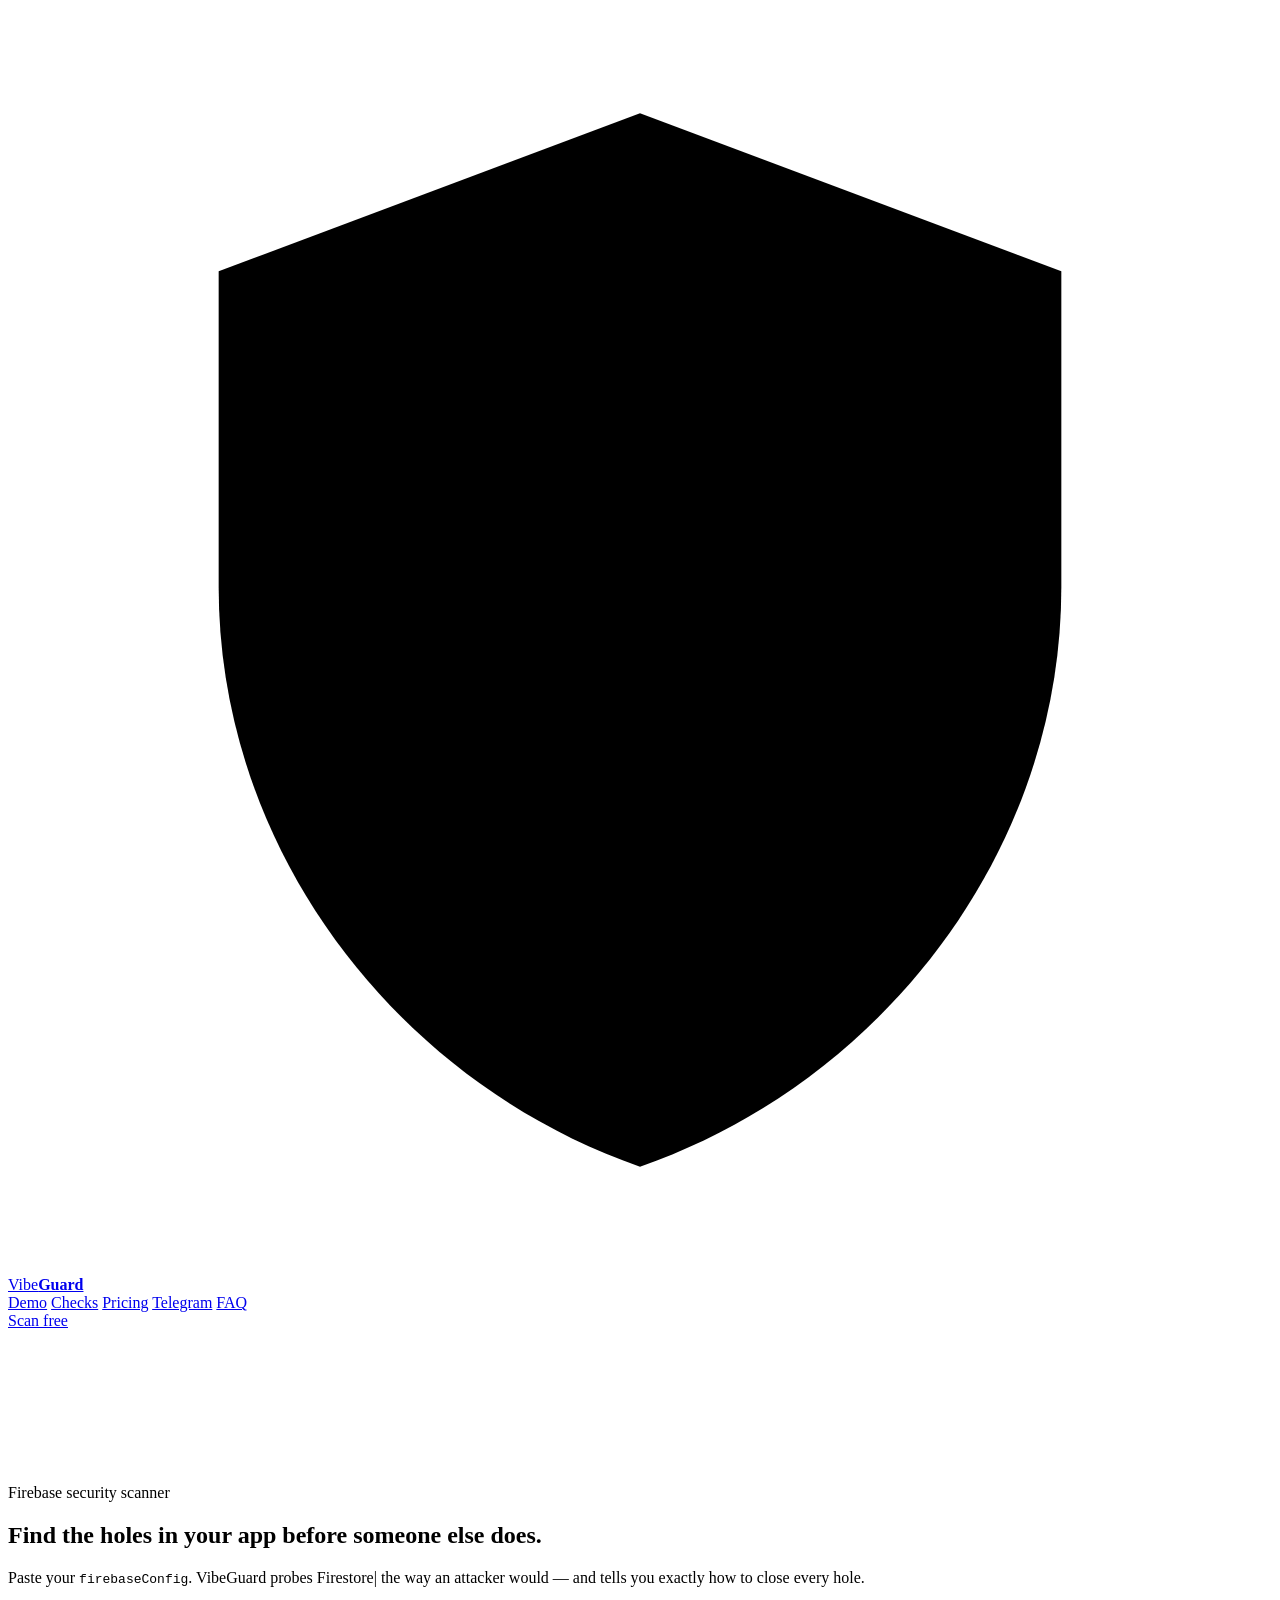
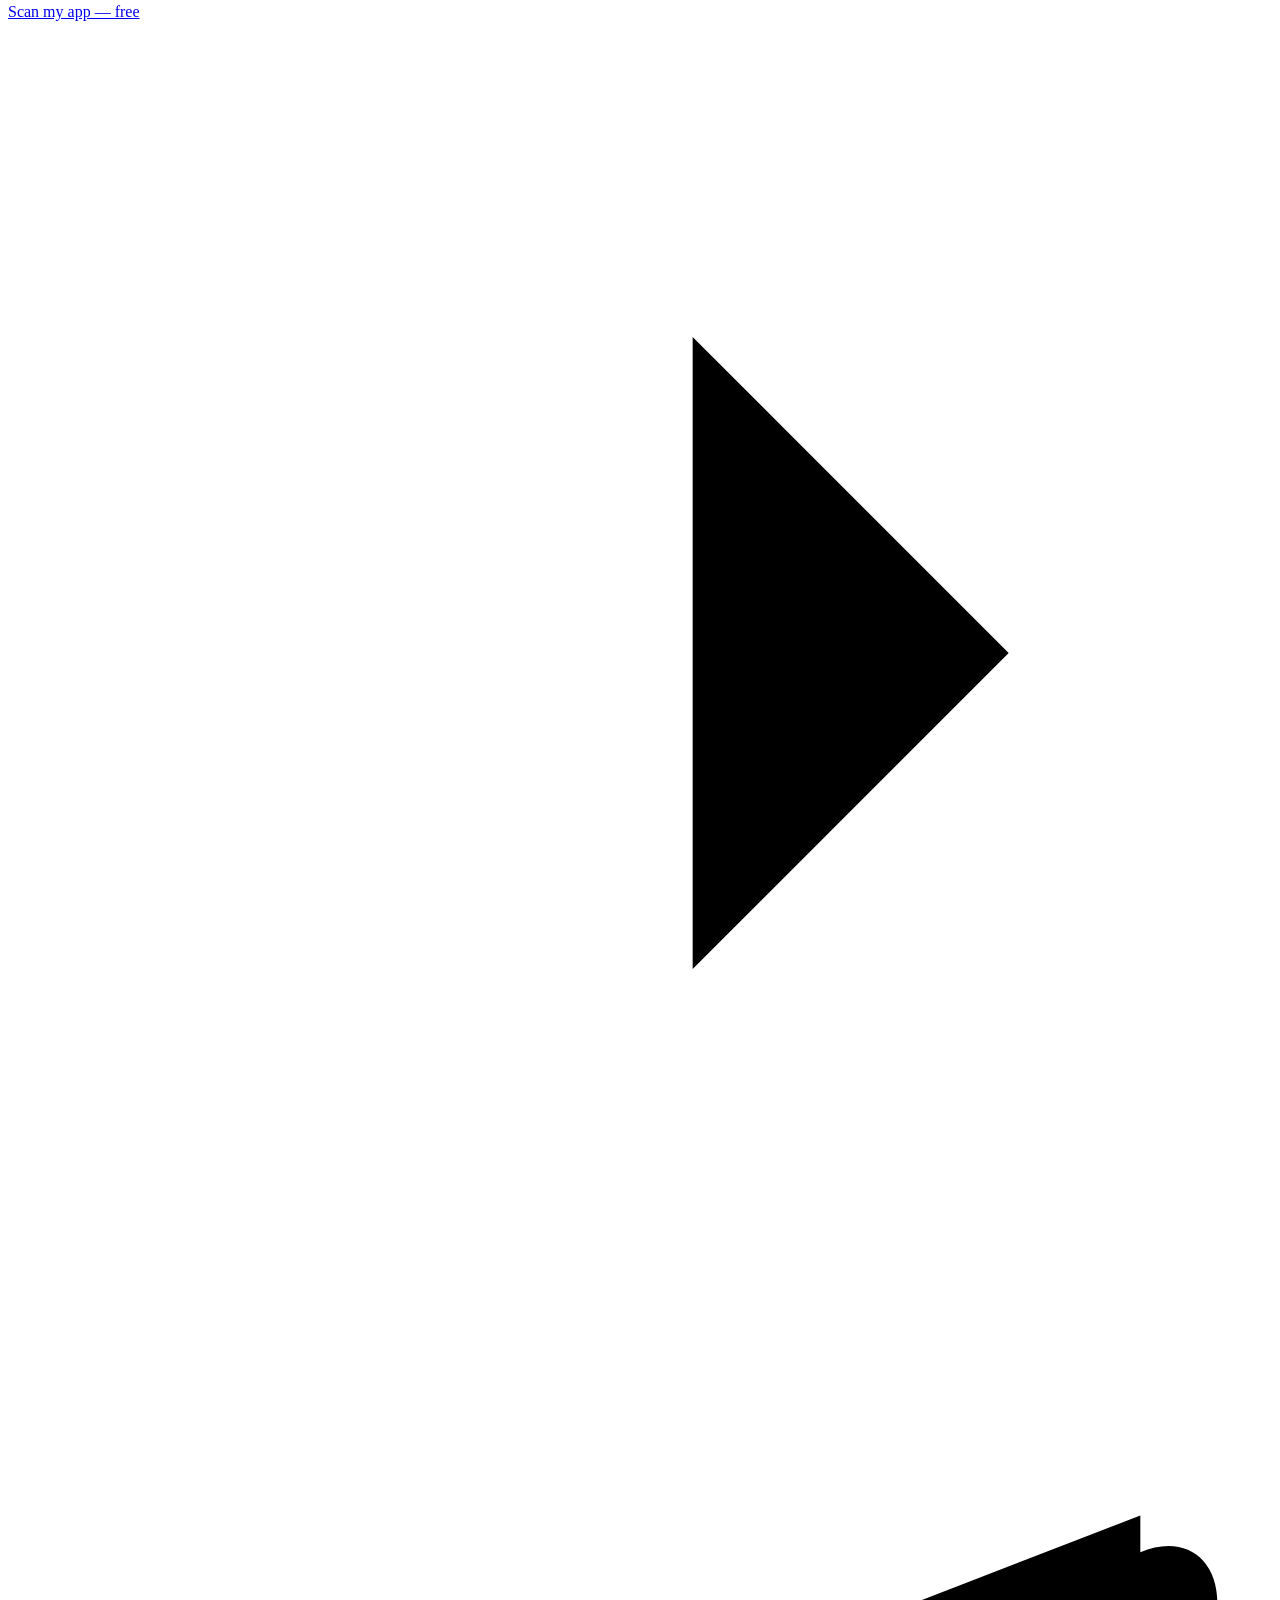
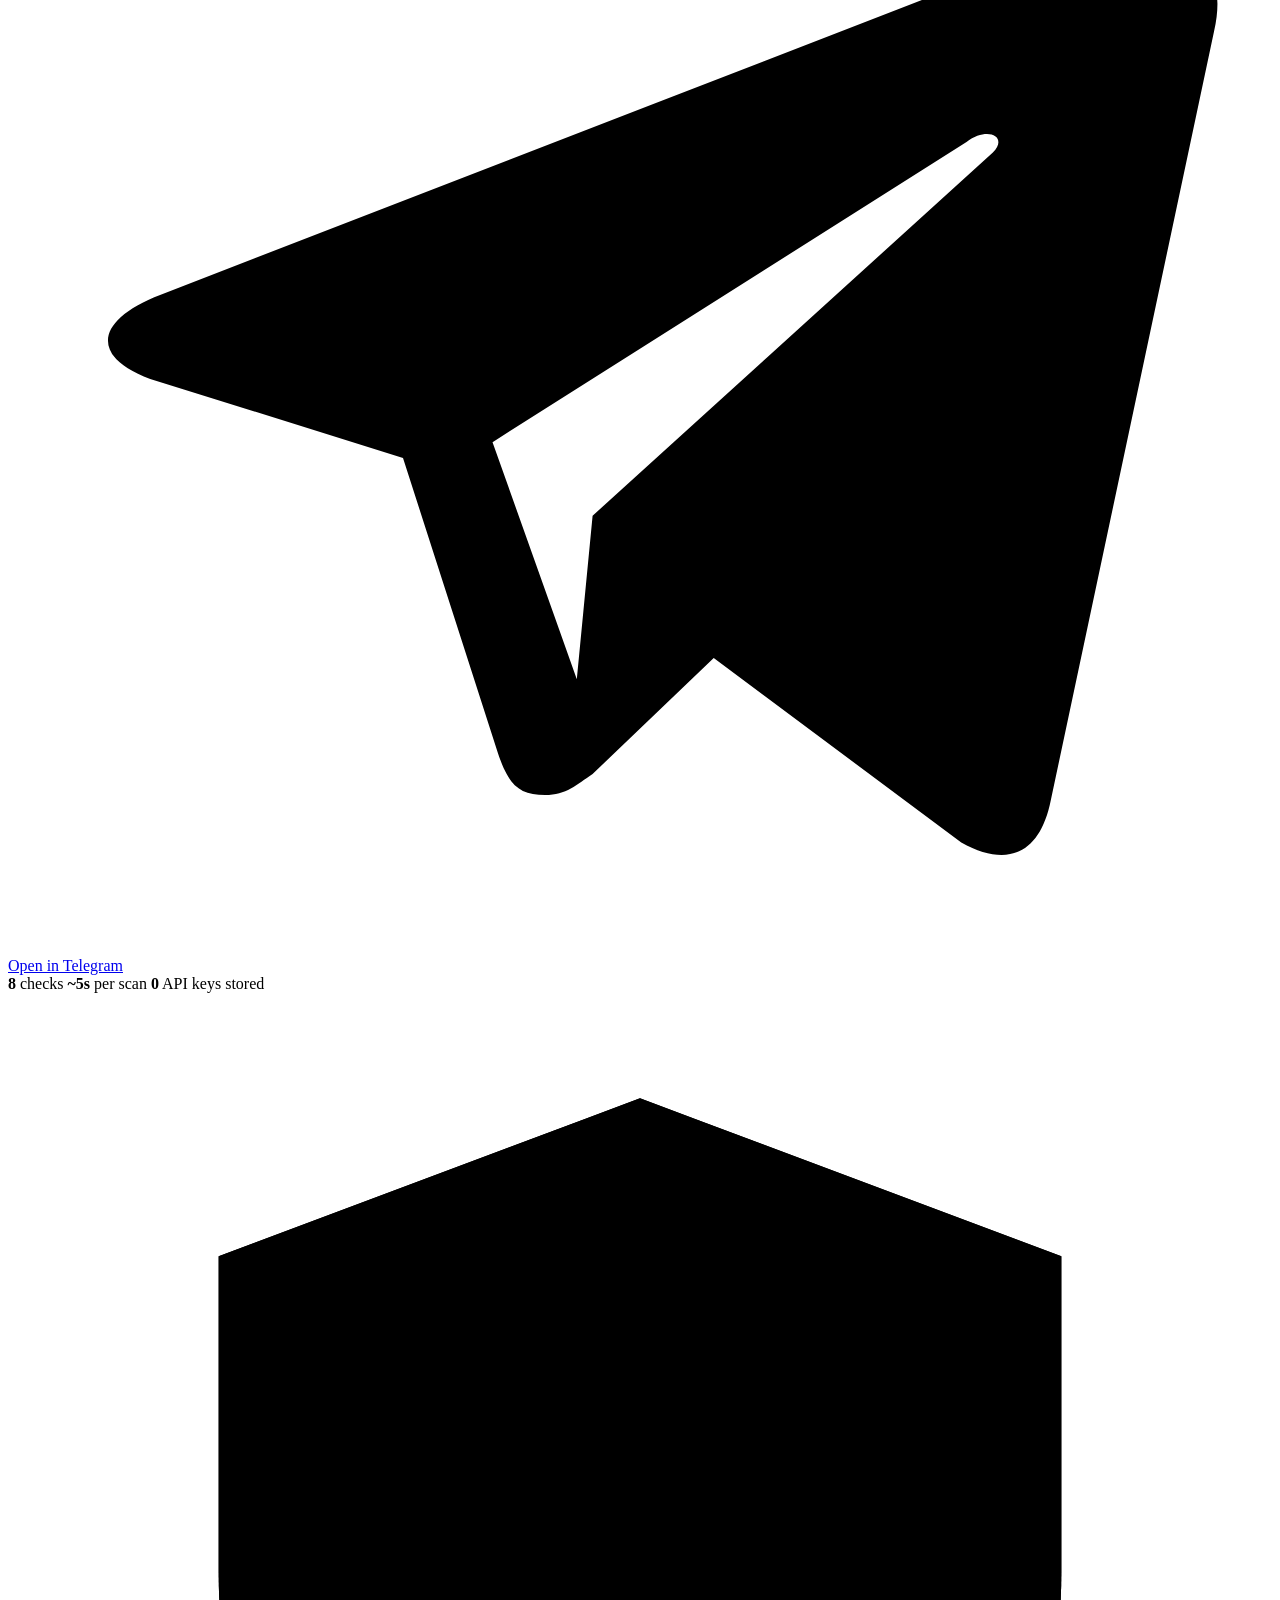
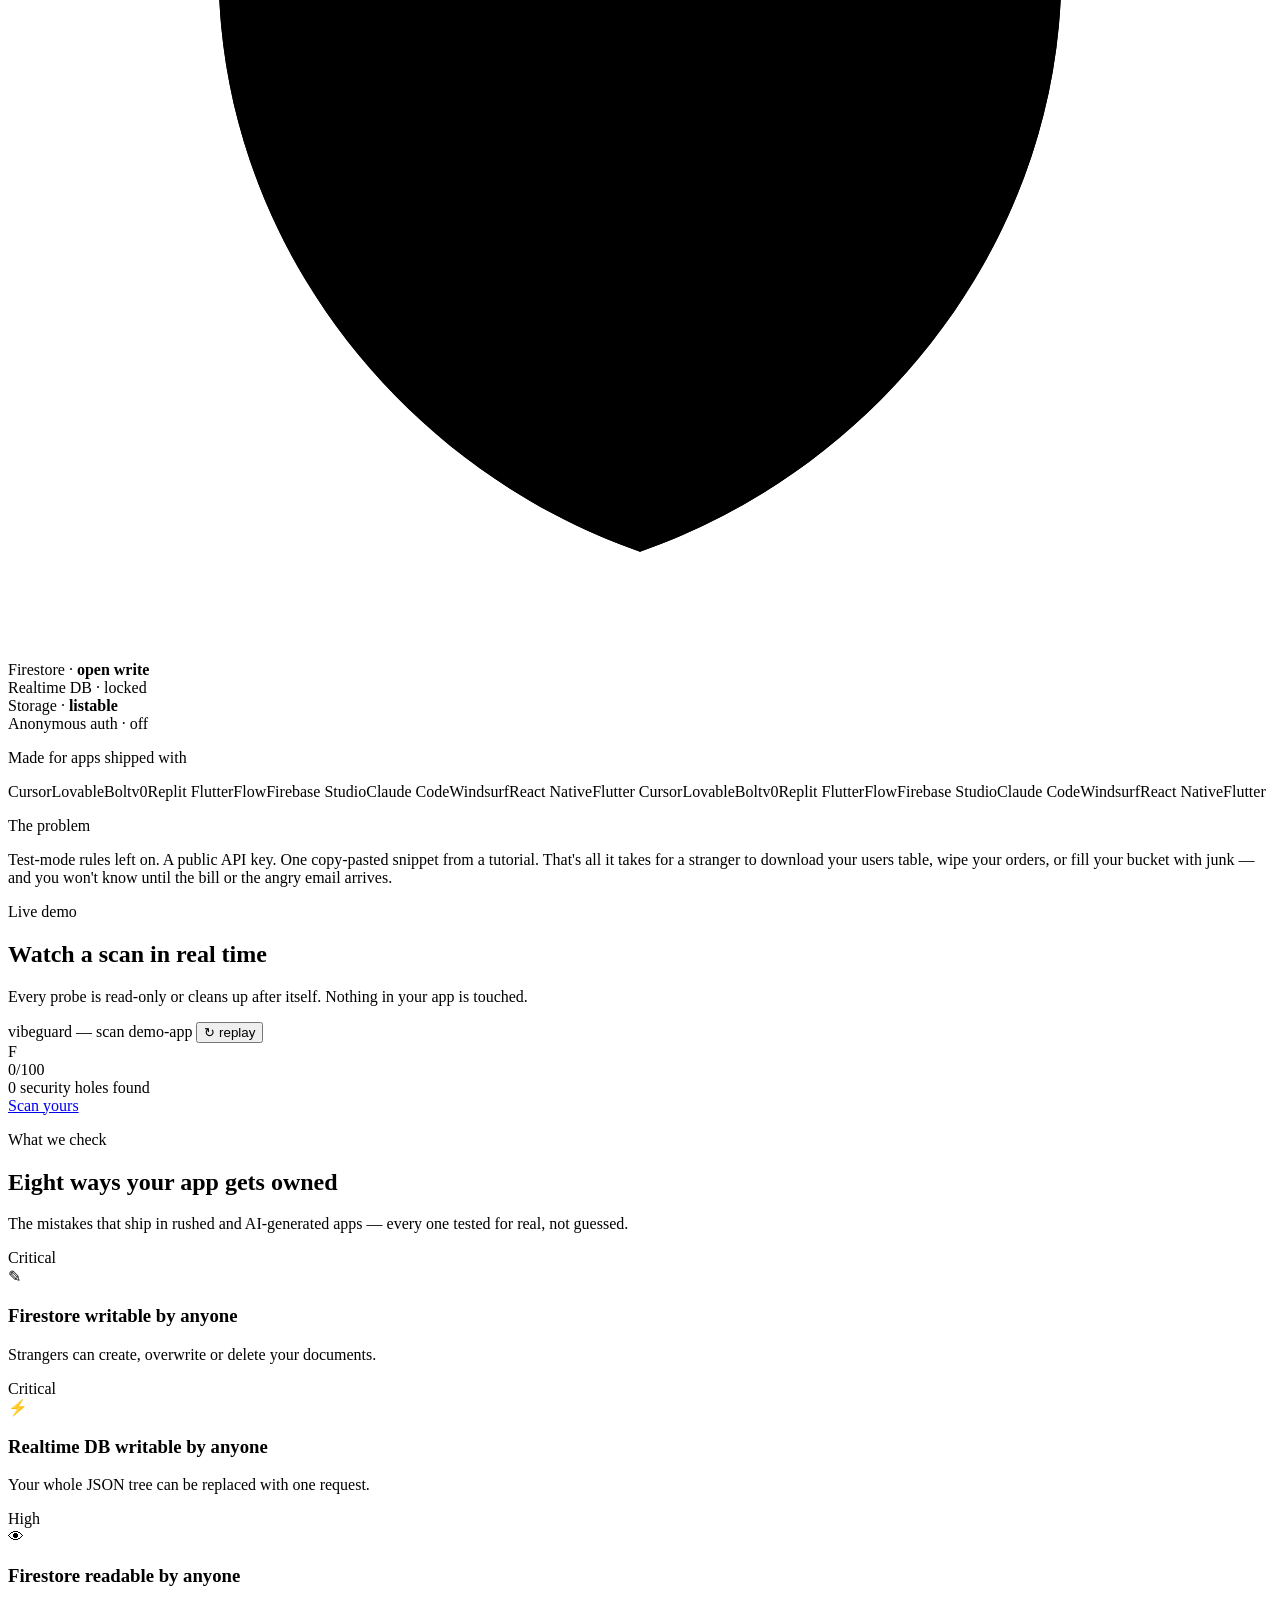
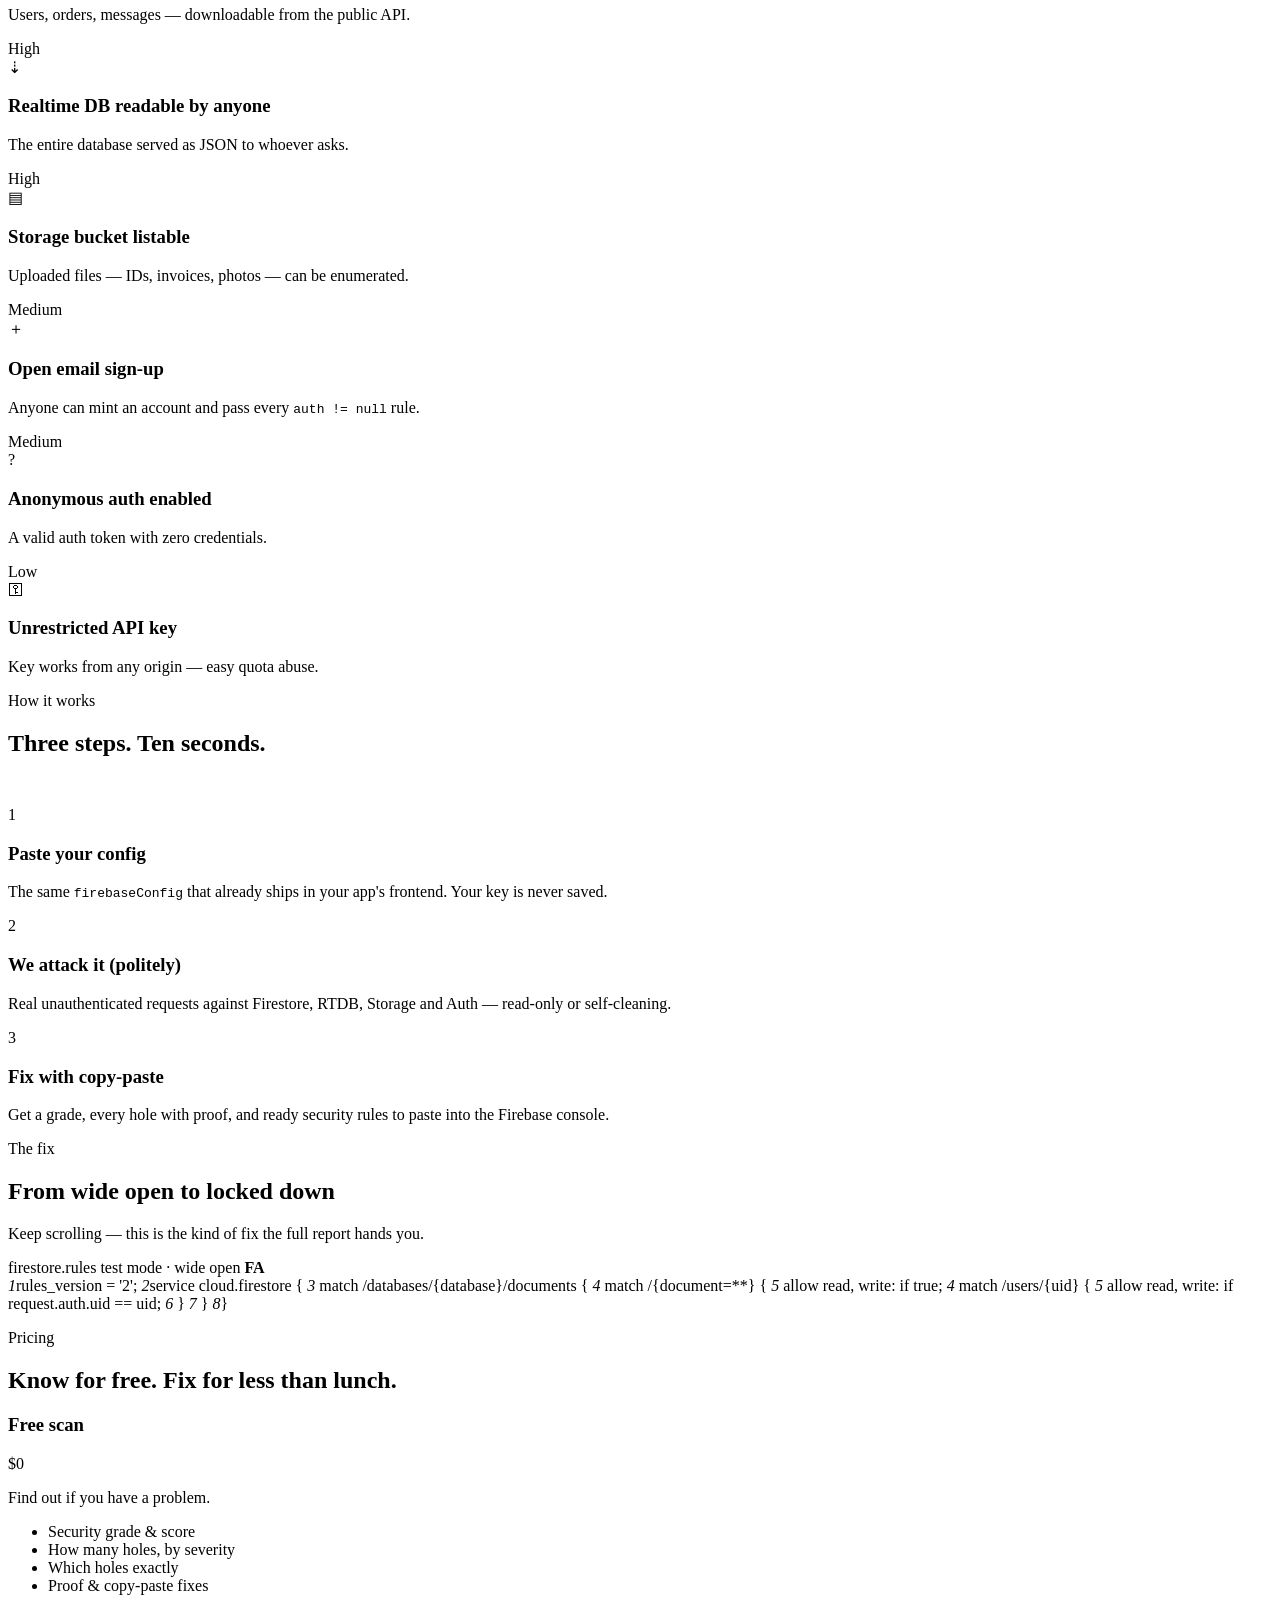
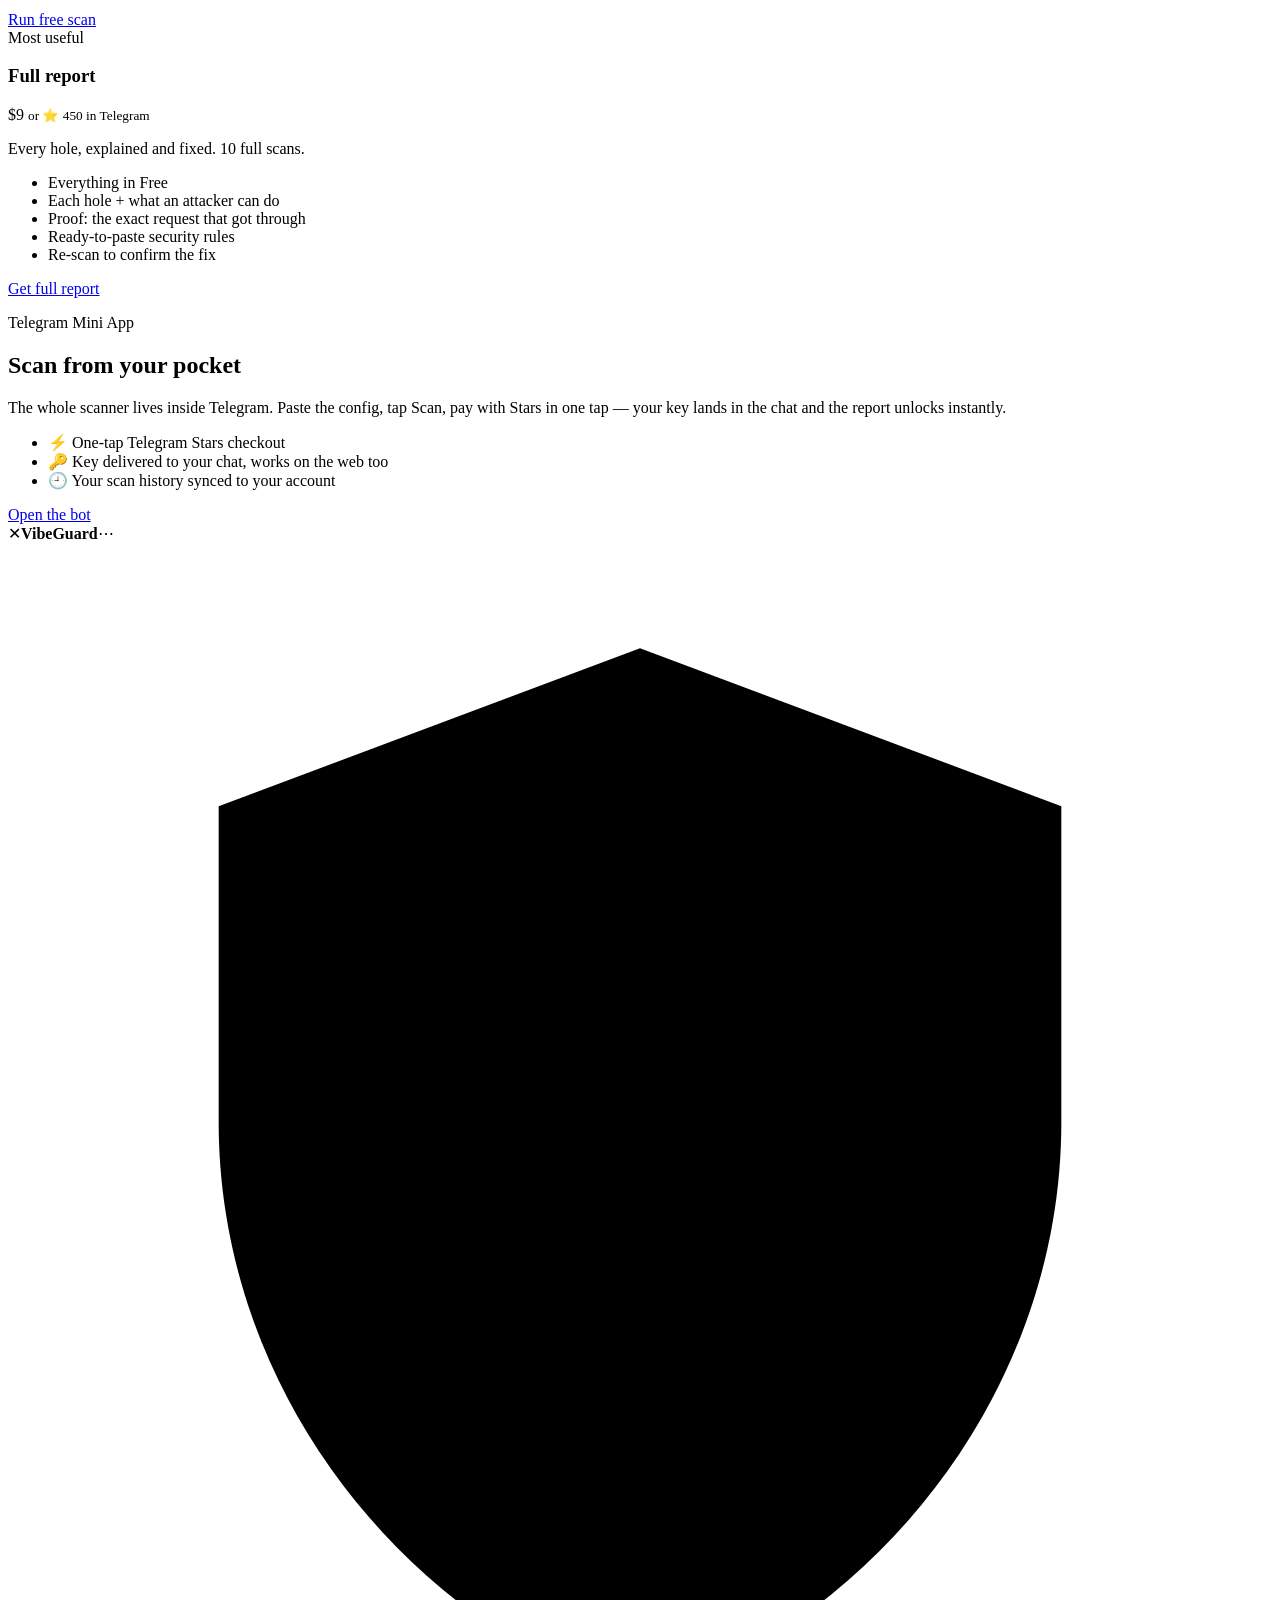
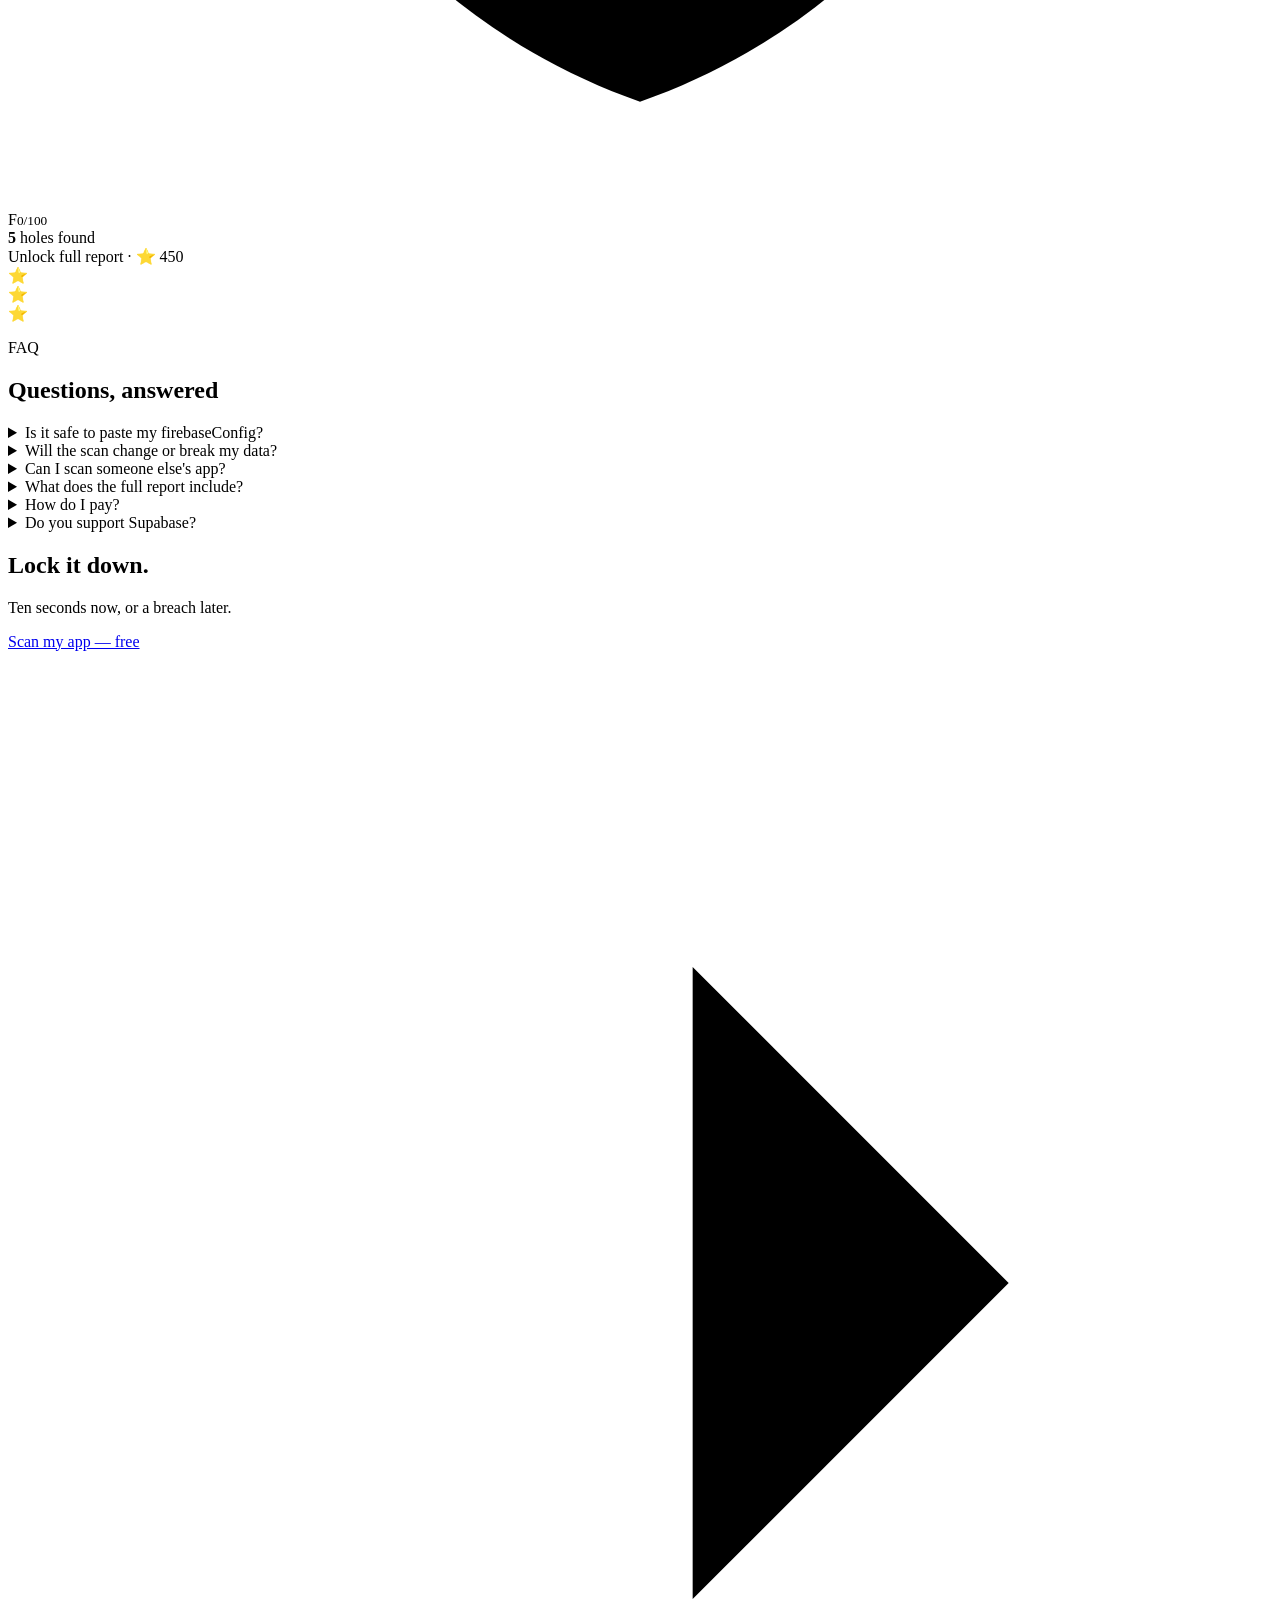
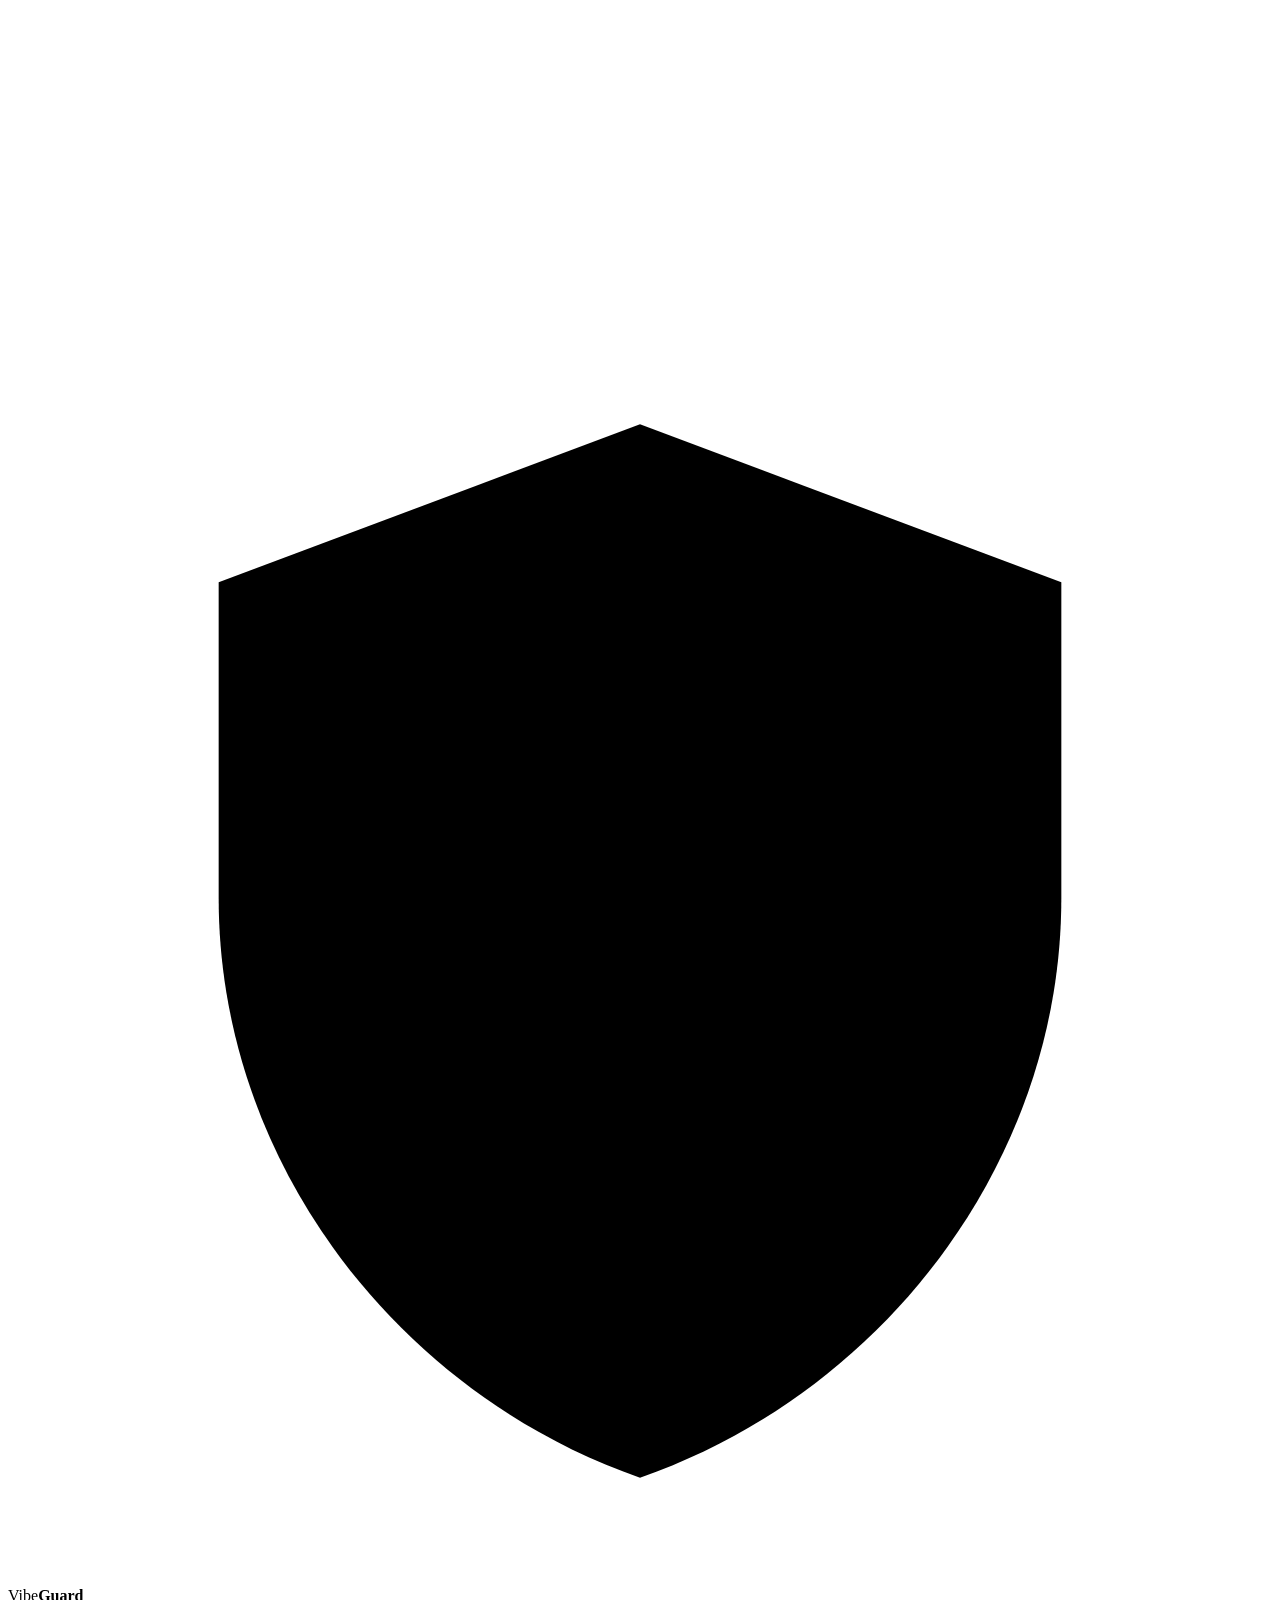
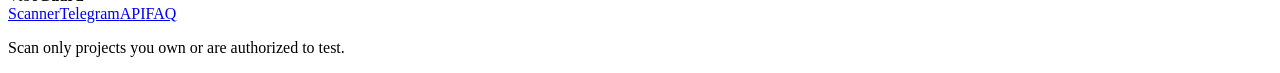
==== app/static/index.html @ 882034d7 "VibeGuard: Firebase security scanner - FastAPI backend: scanner (Firestore, RTDB, Storage, Auth, API" ====
<!DOCTYPE html>
<html lang="en">
<head>
  <meta charset="UTF-8" />
  <meta name="viewport" content="width=device-width, initial-scale=1.0" />
  <title>VibeGuard — Find the holes in your Firebase app</title>
  <meta name="description" content="VibeGuard scans your Firebase / vibe-coded app for open database rules, public storage and weak auth in seconds — and tells you exactly how to fix them." />
  <meta property="og:title" content="VibeGuard — Firebase security scanner" />
  <meta property="og:description" content="Open Firestore? Public storage? Find out in 10 seconds. Free scan." />
  <meta name="theme-color" content="#06090f" />
  <link rel="preconnect" href="https://fonts.googleapis.com" />
  <link rel="preconnect" href="https://fonts.gstatic.com" crossorigin />
  <link href="https://fonts.googleapis.com/css2?family=Bricolage+Grotesque:opsz,wght@12..96,500;12..96,700;12..96,800&family=Inter:wght@400;500;600;700&family=JetBrains+Mono:wght@400;500;700&display=swap" rel="stylesheet" />
  <link rel="stylesheet" href="/landing.css" />
  <link rel="icon" href="data:image/svg+xml,%3Csvg xmlns='http://www.w3.org/2000/svg' viewBox='0 0 24 24'%3E%3Cpath fill='%235eead4' d='M12 2 4 5v6c0 5 3.4 9.4 8 11 4.6-1.6 8-6 8-11V5l-8-3Z'/%3E%3C/svg%3E" />
</head>
<body>
  <div class="progress" aria-hidden="true"><span id="progressBar"></span></div>
  <div class="spotlight" aria-hidden="true"></div>
  <div class="noise" aria-hidden="true"></div>

  <!-- NAV -->
  <header class="nav" id="nav">
    <a href="/" class="brand">
      <svg viewBox="0 0 24 24" class="brand-mark" aria-hidden="true">
        <path d="M12 2 4 5v6c0 5 3.4 9.4 8 11 4.6-1.6 8-6 8-11V5l-8-3Z" />
        <path class="brand-check" d="m8.5 12 2.4 2.4L16 9.3" fill="none" />
      </svg>
      <span>Vibe<b>Guard</b></span>
    </a>
    <nav class="nav-links">
      <a href="#demo">Demo</a>
      <a href="#checks">Checks</a>
      <a href="#pricing">Pricing</a>
      <a href="#telegram">Telegram</a>
      <a href="#faq">FAQ</a>
    </nav>
    <a href="/app" class="btn btn-sm btn-primary magnetic"><span>Scan free</span></a>
  </header>

  <main>
    <!-- HERO -->
    <section class="hero" id="top">
      <canvas id="net" class="net" aria-hidden="true"></canvas>
      <div class="orb orb-a" aria-hidden="true"></div>
      <div class="orb orb-b" aria-hidden="true"></div>

      <div class="hero-inner">
        <div class="hero-copy">
          <div class="pill reveal-hero"><span class="pulse-dot"></span> Firebase security scanner</div>
          <h1 class="hero-title">
            <span class="line"><span class="word">Find</span> <span class="word">the</span> <span class="word">holes</span></span>
            <span class="line"><span class="word">in</span> <span class="word">your</span> <span class="word grad">app</span></span>
            <span class="line"><span class="word">before</span> <span class="word">someone</span> <span class="word">else</span> <span class="word">does.</span></span>
          </h1>
          <p class="hero-sub reveal-hero">
            Paste your <code>firebaseConfig</code>. VibeGuard probes
            <span class="typer"><span id="typer">Firestore</span><span class="caret">|</span></span>
            the way an attacker would — and tells you exactly how to close every hole.
          </p>
          <div class="hero-ctas reveal-hero">
            <a href="/app" class="btn btn-primary btn-lg magnetic"><span>Scan my app — free</span>
              <svg viewBox="0 0 24 24" class="arrow"><path d="M5 12h14M13 6l6 6-6 6"/></svg></a>
            <a href="#telegram" class="btn btn-ghost btn-lg magnetic tg-link"><span>
              <svg viewBox="0 0 24 24" class="tg-ico"><path d="M21.5 4.3 2.9 11.5c-1.3.5-1.3 1.2-.2 1.6l4.8 1.5 1.8 5.6c.2.6.4.8.9.8.4 0 .6-.2.9-.4l2.3-2.2 4.7 3.5c.9.5 1.5.2 1.7-.8l3.1-14.6c.3-1.3-.5-1.9-1.4-1.5ZM9.2 14.3l9-5.7c.4-.3.8-.1.5.2l-7.6 6.9-.3 3.1-1.6-4.5Z"/></svg>
              Open in Telegram</span></a>
          </div>
          <div class="hero-meta reveal-hero">
            <span><b>8</b> checks</span><span class="sep"></span>
            <span><b>~5s</b> per scan</span><span class="sep"></span>
            <span><b>0</b> API keys stored</span>
          </div>
        </div>

        <div class="hero-visual" aria-hidden="true">
          <div class="radar">
            <div class="radar-ring r1"></div>
            <div class="radar-ring r2"></div>
            <div class="radar-ring r3"></div>
            <div class="radar-sweep"></div>
            <div class="blip b1"></div><div class="blip b2"></div><div class="blip b3"></div>
            <svg class="big-shield" viewBox="0 0 24 24">
              <defs>
                <linearGradient id="sg" x1="0" y1="0" x2="1" y2="1">
                  <stop offset="0" stop-color="#5eead4"/><stop offset="1" stop-color="#38bdf8"/>
                </linearGradient>
              </defs>
              <path class="shield-fill" d="M12 2 4 5v6c0 5 3.4 9.4 8 11 4.6-1.6 8-6 8-11V5l-8-3Z" />
              <path class="shield-line" d="M12 2 4 5v6c0 5 3.4 9.4 8 11 4.6-1.6 8-6 8-11V5l-8-3Z" />
              <path class="shield-check" d="m8.5 12 2.4 2.4L16 9.3" />
            </svg>
          </div>
          <div class="chip chip-1"><i class="dot bad"></i>Firestore · <b>open write</b></div>
          <div class="chip chip-2"><i class="dot ok"></i>Realtime DB · locked</div>
          <div class="chip chip-3"><i class="dot warn"></i>Storage · <b>listable</b></div>
          <div class="chip chip-4"><i class="dot ok"></i>Anonymous auth · off</div>
        </div>
      </div>

      <a href="#problem" class="scroll-hint" aria-label="Scroll"><span></span></a>
    </section>

    <!-- MARQUEE -->
    <section class="marquee-wrap" aria-label="Works with apps built using">
      <p class="marquee-label">Made for apps shipped with</p>
      <div class="marquee">
        <div class="marquee-track">
          <span>Cursor</span><span>Lovable</span><span>Bolt</span><span>v0</span><span>Replit</span>
          <span>FlutterFlow</span><span>Firebase Studio</span><span>Claude Code</span><span>Windsurf</span><span>React Native</span><span>Flutter</span>
          <span>Cursor</span><span>Lovable</span><span>Bolt</span><span>v0</span><span>Replit</span>
          <span>FlutterFlow</span><span>Firebase Studio</span><span>Claude Code</span><span>Windsurf</span><span>React Native</span><span>Flutter</span>
        </div>
      </div>
    </section>

    <!-- PROBLEM (scroll-scrubbed text) -->
    <section class="problem" id="problem">
      <p class="eyebrow">The problem</p>
      <p class="scrub-text" id="scrubText">Test-mode rules left on. A public API key. One copy-pasted snippet from a tutorial. That's all it takes for a stranger to download your users table, wipe your orders, or fill your bucket with junk — and you won't know until the bill or the angry email arrives.</p>
    </section>

    <!-- DEMO TERMINAL -->
    <section class="demo" id="demo">
      <div class="section-head">
        <p class="eyebrow">Live demo</p>
        <h2 class="h2 split">Watch a scan in real time</h2>
        <p class="lead">Every probe is read-only or cleans up after itself. Nothing in your app is touched.</p>
      </div>
      <div class="terminal reveal-up" id="terminal">
        <div class="term-bar">
          <i></i><i></i><i></i>
          <span>vibeguard — scan demo-app</span>
          <button class="term-replay" id="termReplay" title="Replay">↻ replay</button>
        </div>
        <div class="term-body" id="termBody"></div>
        <div class="term-result" id="termResult">
          <div class="tr-grade">F</div>
          <div class="tr-info">
            <div class="tr-score"><span id="trScore">0</span>/100</div>
            <div class="tr-holes"><span id="trHoles">0</span> security holes found</div>
          </div>
          <a href="/app" class="btn btn-primary btn-sm magnetic"><span>Scan yours</span></a>
        </div>
      </div>
    </section>

    <!-- CHECKS -->
    <section class="checks" id="checks">
      <div class="section-head">
        <p class="eyebrow">What we check</p>
        <h2 class="h2 split">Eight ways your app gets owned</h2>
        <p class="lead">The mistakes that ship in rushed and AI-generated apps — every one tested for real, not guessed.</p>
      </div>
      <div class="check-grid">
        <article class="check-card tilt"><span class="sev critical">Critical</span><div class="cc-ico">✎</div><h3>Firestore writable by anyone</h3><p>Strangers can create, overwrite or delete your documents.</p></article>
        <article class="check-card tilt"><span class="sev critical">Critical</span><div class="cc-ico">⚡</div><h3>Realtime DB writable by anyone</h3><p>Your whole JSON tree can be replaced with one request.</p></article>
        <article class="check-card tilt"><span class="sev high">High</span><div class="cc-ico">👁</div><h3>Firestore readable by anyone</h3><p>Users, orders, messages — downloadable from the public API.</p></article>
        <article class="check-card tilt"><span class="sev high">High</span><div class="cc-ico">⇣</div><h3>Realtime DB readable by anyone</h3><p>The entire database served as JSON to whoever asks.</p></article>
        <article class="check-card tilt"><span class="sev high">High</span><div class="cc-ico">▤</div><h3>Storage bucket listable</h3><p>Uploaded files — IDs, invoices, photos — can be enumerated.</p></article>
        <article class="check-card tilt"><span class="sev medium">Medium</span><div class="cc-ico">＋</div><h3>Open email sign-up</h3><p>Anyone can mint an account and pass every <code>auth != null</code> rule.</p></article>
        <article class="check-card tilt"><span class="sev medium">Medium</span><div class="cc-ico">?</div><h3>Anonymous auth enabled</h3><p>A valid auth token with zero credentials.</p></article>
        <article class="check-card tilt"><span class="sev low">Low</span><div class="cc-ico">⚿</div><h3>Unrestricted API key</h3><p>Key works from any origin — easy quota abuse.</p></article>
      </div>
    </section>

    <!-- HOW -->
    <section class="how" id="how">
      <div class="section-head">
        <p class="eyebrow">How it works</p>
        <h2 class="h2 split">Three steps. Ten seconds.</h2>
      </div>
      <div class="steps">
        <svg class="steps-line" viewBox="0 0 1000 20" preserveAspectRatio="none" aria-hidden="true">
          <path id="stepsPath" d="M0 10 H1000" />
        </svg>
        <div class="step"><div class="step-num">1</div><h3>Paste your config</h3><p>The same <code>firebaseConfig</code> that already ships in your app's frontend. Your key is never saved.</p></div>
        <div class="step"><div class="step-num">2</div><h3>We attack it (politely)</h3><p>Real unauthenticated requests against Firestore, RTDB, Storage and Auth — read-only or self-cleaning.</p></div>
        <div class="step"><div class="step-num">3</div><h3>Fix with copy-paste</h3><p>Get a grade, every hole with proof, and ready security rules to paste into the Firebase console.</p></div>
      </div>
    </section>

    <!-- BEFORE / AFTER -->
    <section class="compare" id="compare">
      <div class="section-head">
        <p class="eyebrow">The fix</p>
        <h2 class="h2 split">From wide open to locked down</h2>
        <p class="lead">Keep scrolling — this is the kind of fix the full report hands you.</p>
      </div>
      <div class="diff" id="diff">
        <div class="diff-head">
          <span class="diff-file"><i></i>firestore.rules</span>
          <span class="diff-status" id="diffStatus">test mode · wide open</span>
          <span class="diff-grade"><b class="g-bad" id="gBad">F</b><b class="g-ok" id="gOk">A</b></span>
        </div>
        <div class="diff-body">
          <span class="ln"><em>1</em>rules_version = <span class="s">'2'</span>;</span>
          <span class="ln"><em>2</em>service cloud.firestore {</span>
          <span class="ln"><em>3</em>  match /databases/{database}/documents {</span>
          <span class="ln ln-del"><em>4</em>    match /{document=**} {</span>
          <span class="ln ln-del"><em>5</em>      allow read, write: if true;</span>
          <span class="ln ln-add"><em>4</em>    match /users/{uid} {</span>
          <span class="ln ln-add"><em>5</em>      allow read, write: if request.auth.uid == uid;</span>
          <span class="ln"><em>6</em>    }</span>
          <span class="ln"><em>7</em>  }</span>
          <span class="ln"><em>8</em>}</span>
        </div>
        <div class="diff-scan" aria-hidden="true"></div>
      </div>
    </section>

    <!-- PRICING -->
    <section class="pricing" id="pricing">
      <div class="section-head">
        <p class="eyebrow">Pricing</p>
        <h2 class="h2 split">Know for free. Fix for less than lunch.</h2>
      </div>
      <div class="plans">
        <div class="plan">
          <h3>Free scan</h3>
          <div class="price">$0</div>
          <p class="plan-sub">Find out if you have a problem.</p>
          <ul>
            <li class="yes">Security grade &amp; score</li>
            <li class="yes">How many holes, by severity</li>
            <li class="no">Which holes exactly</li>
            <li class="no">Proof &amp; copy-paste fixes</li>
          </ul>
          <a href="/app" class="btn btn-ghost btn-block magnetic"><span>Run free scan</span></a>
        </div>
        <div class="plan plan-pro">
          <div class="plan-glow" aria-hidden="true"></div>
          <div class="plan-badge">Most useful</div>
          <h3>Full report</h3>
          <div class="price"><span id="priceWeb">$9</span> <small>or ⭐ <span id="priceStars">450</span> in Telegram</small></div>
          <p class="plan-sub">Every hole, explained and fixed. <span id="packScans">10</span> full scans.</p>
          <ul>
            <li class="yes">Everything in Free</li>
            <li class="yes">Each hole + what an attacker can do</li>
            <li class="yes">Proof: the exact request that got through</li>
            <li class="yes">Ready-to-paste security rules</li>
            <li class="yes">Re-scan to confirm the fix</li>
          </ul>
          <a href="/app" class="btn btn-primary btn-block magnetic" id="buyBtn"><span>Get full report</span></a>
        </div>
      </div>
    </section>

    <!-- TELEGRAM -->
    <section class="telegram" id="telegram">
      <div class="tg-copy">
        <p class="eyebrow">Telegram Mini App</p>
        <h2 class="h2 split">Scan from your pocket</h2>
        <p class="lead">The whole scanner lives inside Telegram. Paste the config, tap Scan, pay with Stars in one tap — your key lands in the chat and the report unlocks instantly.</p>
        <ul class="tg-list">
          <li><span>⚡</span> One-tap Telegram Stars checkout</li>
          <li><span>🔑</span> Key delivered to your chat, works on the web too</li>
          <li><span>🕘</span> Your scan history synced to your account</li>
        </ul>
        <a href="/tg/" class="btn btn-primary btn-lg magnetic" id="tgOpenBtn"><span>Open the bot</span></a>
      </div>
      <div class="phone-wrap" aria-hidden="true">
        <div class="phone" id="phone">
          <div class="phone-notch"></div>
          <div class="phone-screen">
            <div class="ps-head"><span class="ps-back">✕</span><b>VibeGuard</b><span class="ps-dots">⋯</span></div>
            <div class="ps-radar"><div class="ps-sweep"></div><svg viewBox="0 0 24 24"><path d="M12 2 4 5v6c0 5 3.4 9.4 8 11 4.6-1.6 8-6 8-11V5l-8-3Z"/></svg></div>
            <div class="ps-grade"><span>F</span><small>0/100</small></div>
            <div class="ps-count"><b>5</b> holes found</div>
            <div class="ps-rows">
              <div class="ps-row"><i class="c"></i><span></span></div>
              <div class="ps-row"><i class="h"></i><span></span></div>
              <div class="ps-row"><i class="h"></i><span></span></div>
            </div>
            <div class="ps-main">Unlock full report · ⭐ <span class="ps-stars">450</span></div>
          </div>
        </div>
        <div class="float-star s1">⭐</div><div class="float-star s2">⭐</div><div class="float-star s3">⭐</div>
      </div>
    </section>

    <!-- FAQ -->
    <section class="faq" id="faq">
      <div class="section-head">
        <p class="eyebrow">FAQ</p>
        <h2 class="h2 split">Questions, answered</h2>
      </div>
      <div class="faq-list">
        <details class="faq-item reveal-up"><summary>Is it safe to paste my firebaseConfig?</summary><div class="faq-a"><p>Yes. That config is already public — it ships inside your app's JavaScript for anyone to read. VibeGuard uses it only for the scan and never stores the API key; only the project ID, the grade and findings are saved.</p></div></details>
        <details class="faq-item reveal-up"><summary>Will the scan change or break my data?</summary><div class="faq-a"><p>No. Read checks only read. Write checks create a single <code>__vibeguard_probe__</code> entry and delete it immediately; the sign-up test creates a throwaway user and deletes it. Your real data is never touched.</p></div></details>
        <details class="faq-item reveal-up"><summary>Can I scan someone else's app?</summary><div class="faq-a"><p>Only with permission. VibeGuard is built for checking projects you own or are authorized to test.</p></div></details>
        <details class="faq-item reveal-up"><summary>What does the full report include?</summary><div class="faq-a"><p>Every hole found, what an attacker can do with it, the exact request that got through, and step-by-step fixes with security rules you can paste straight into the Firebase console. One purchase includes several full scans so you can re-check after fixing.</p></div></details>
        <details class="faq-item reveal-up"><summary>How do I pay?</summary><div class="faq-a"><p>On the website, buy a license key and paste it under your report. In Telegram, tap Unlock and pay with Stars — the key is sent to your chat automatically and works on the website too.</p></div></details>
        <details class="faq-item reveal-up"><summary>Do you support Supabase?</summary><div class="faq-a"><p>Firebase first. Supabase checks are on the roadmap.</p></div></details>
      </div>
    </section>

    <!-- FINAL CTA -->
    <section class="final">
      <div class="final-rings" aria-hidden="true"><i></i><i></i><i></i></div>
      <h2 class="final-title"><span class="shimmer">Lock it down.</span></h2>
      <p class="lead">Ten seconds now, or a breach later.</p>
      <a href="/app" class="btn btn-primary btn-lg magnetic"><span>Scan my app — free</span>
        <svg viewBox="0 0 24 24" class="arrow"><path d="M5 12h14M13 6l6 6-6 6"/></svg></a>
    </section>
  </main>

  <footer class="footer">
    <div class="brand small"><svg viewBox="0 0 24 24" class="brand-mark"><path d="M12 2 4 5v6c0 5 3.4 9.4 8 11 4.6-1.6 8-6 8-11V5l-8-3Z"/></svg><span>Vibe<b>Guard</b></span></div>
    <nav><a href="/app">Scanner</a><a href="/tg/">Telegram</a><a href="/docs">API</a><a href="#faq">FAQ</a></nav>
    <p>Scan only projects you own or are authorized to test.</p>
  </footer>

  <script src="/vendor/gsap.min.js"></script>
  <script src="/vendor/ScrollTrigger.min.js"></script>
  <script src="/landing.js"></script>
</body>
</html>
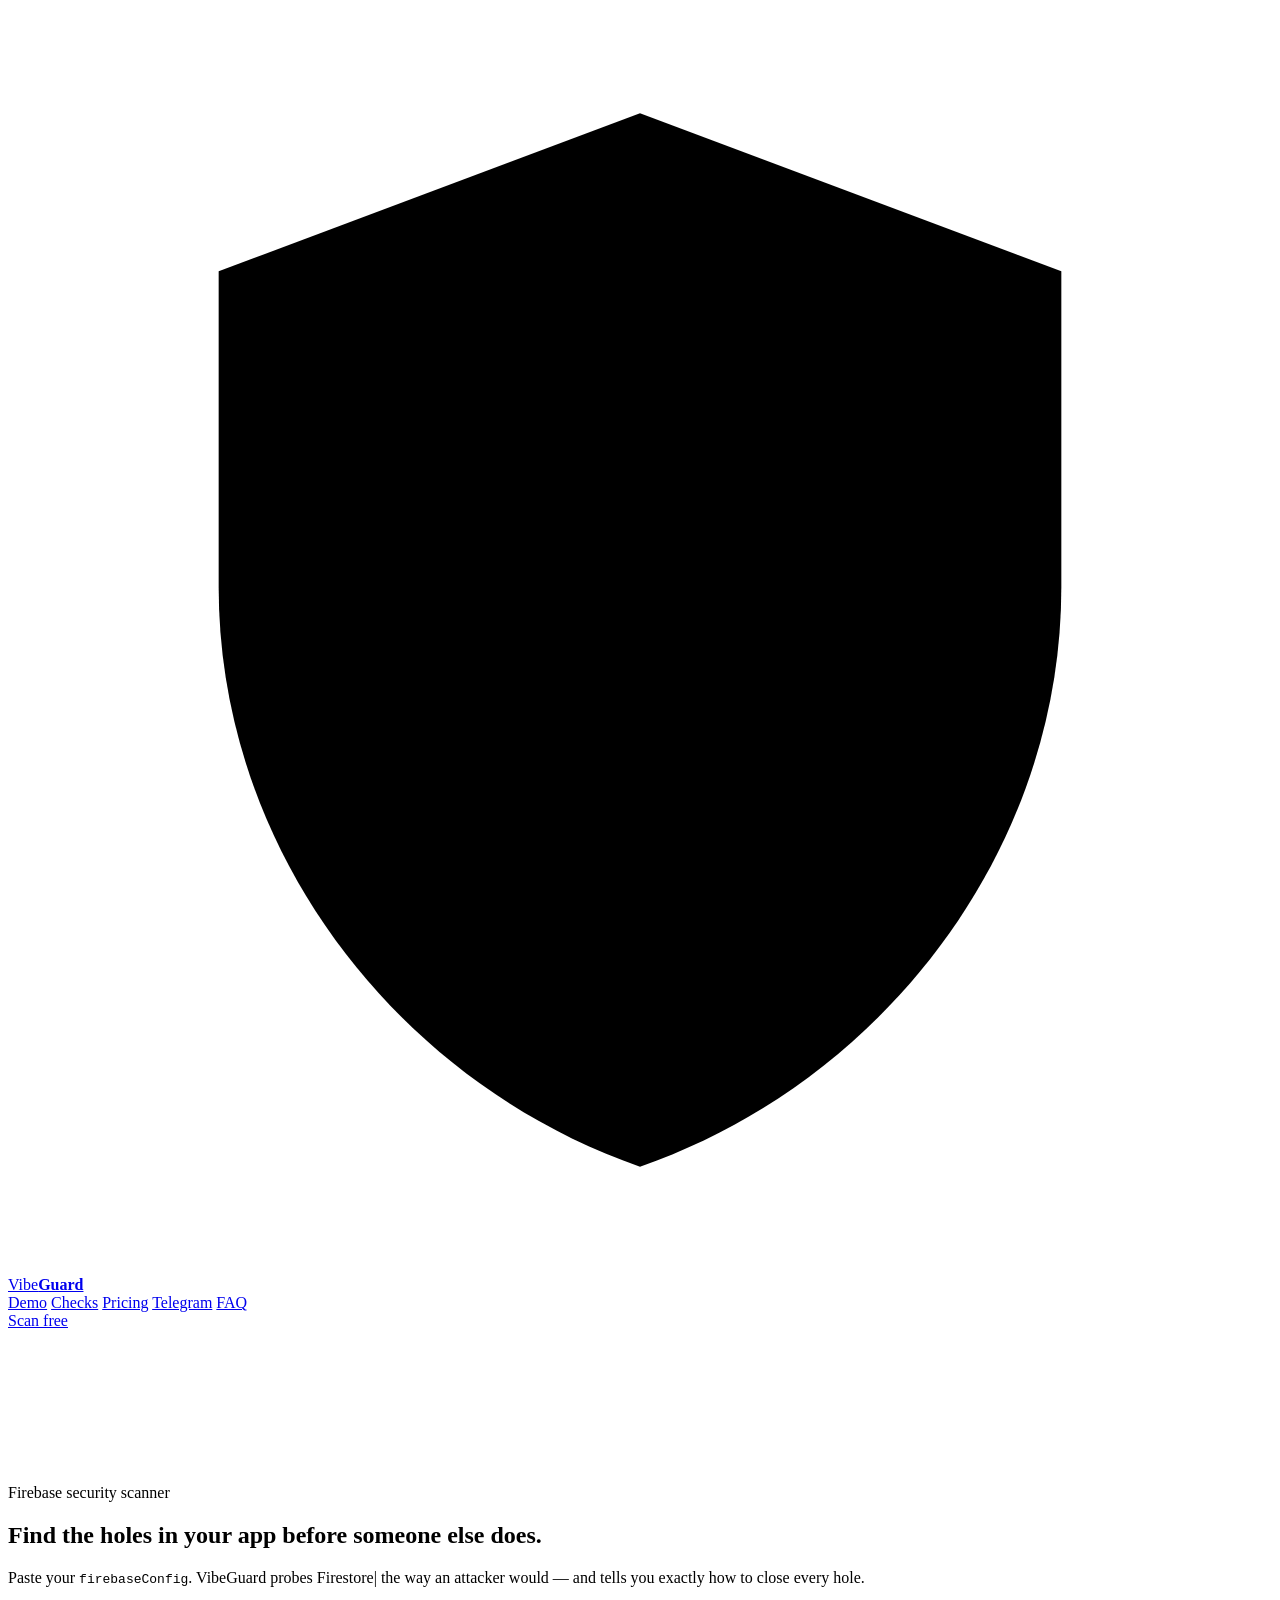
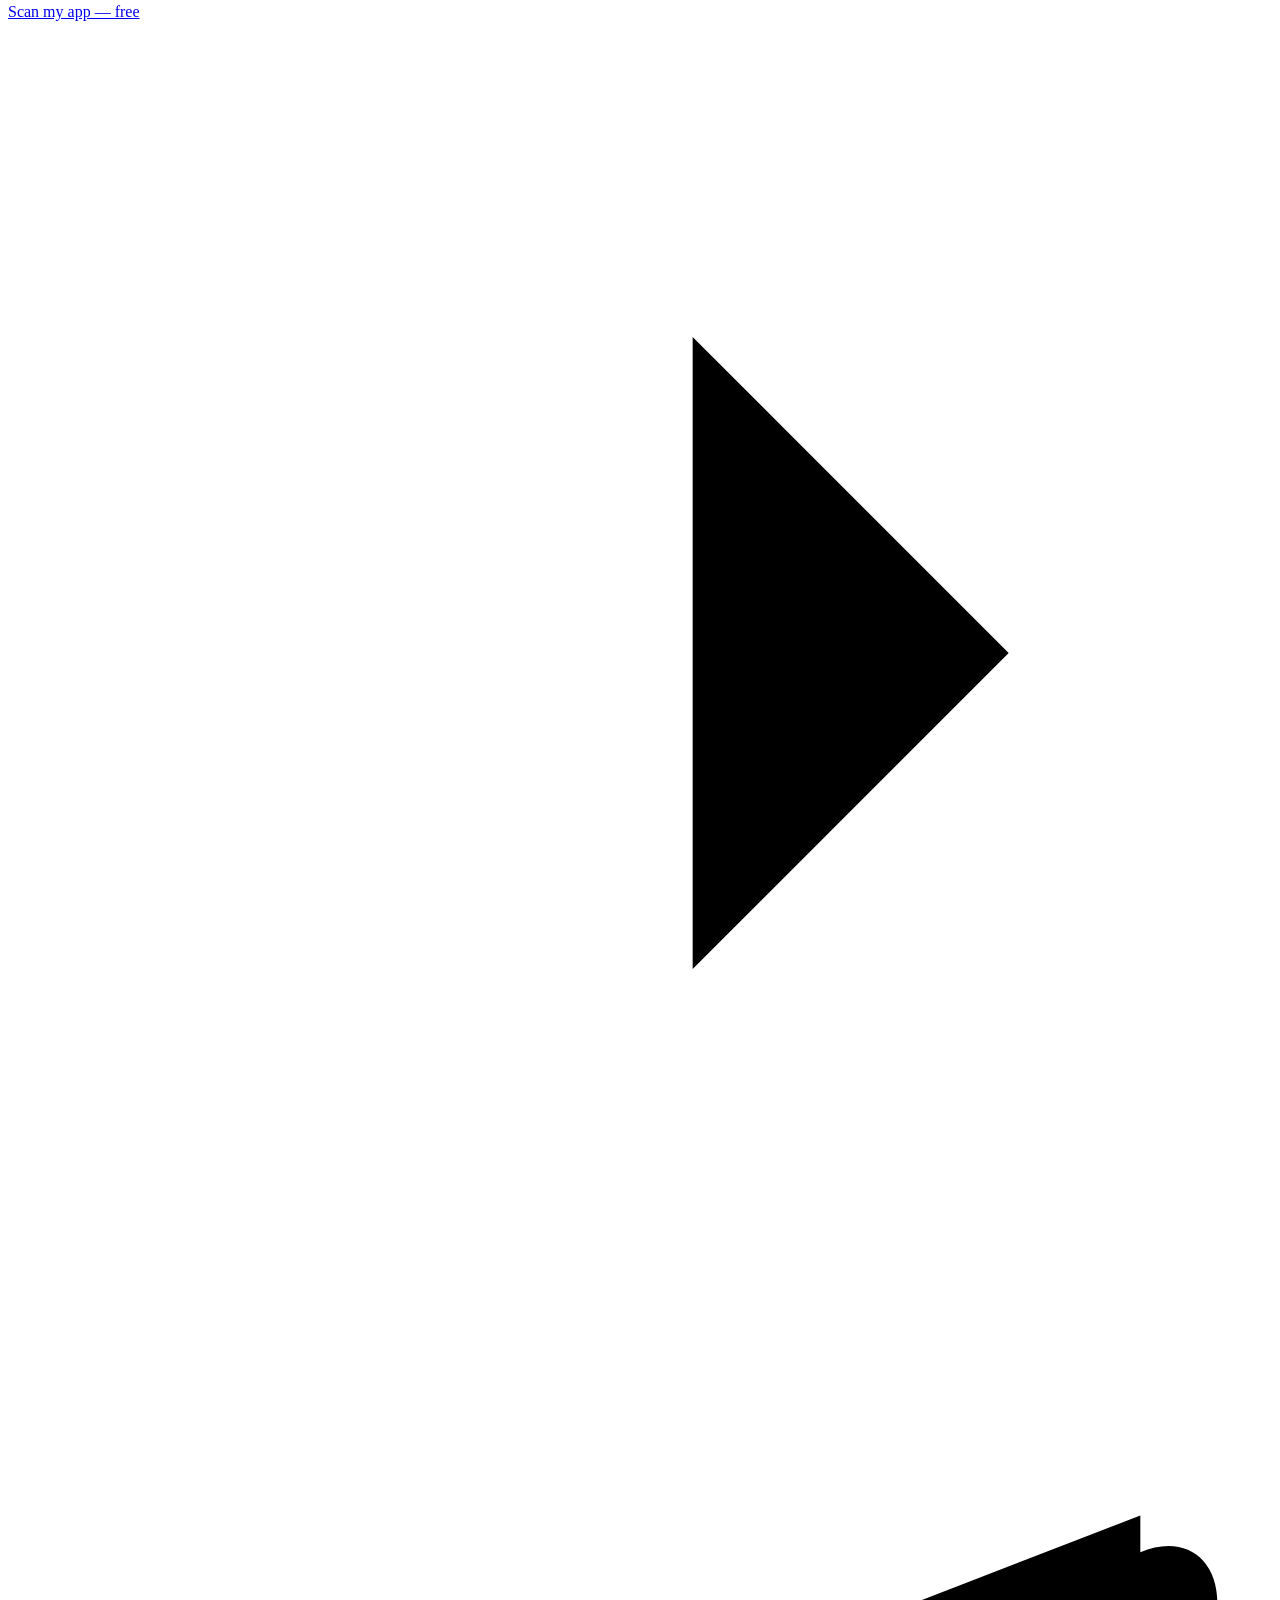
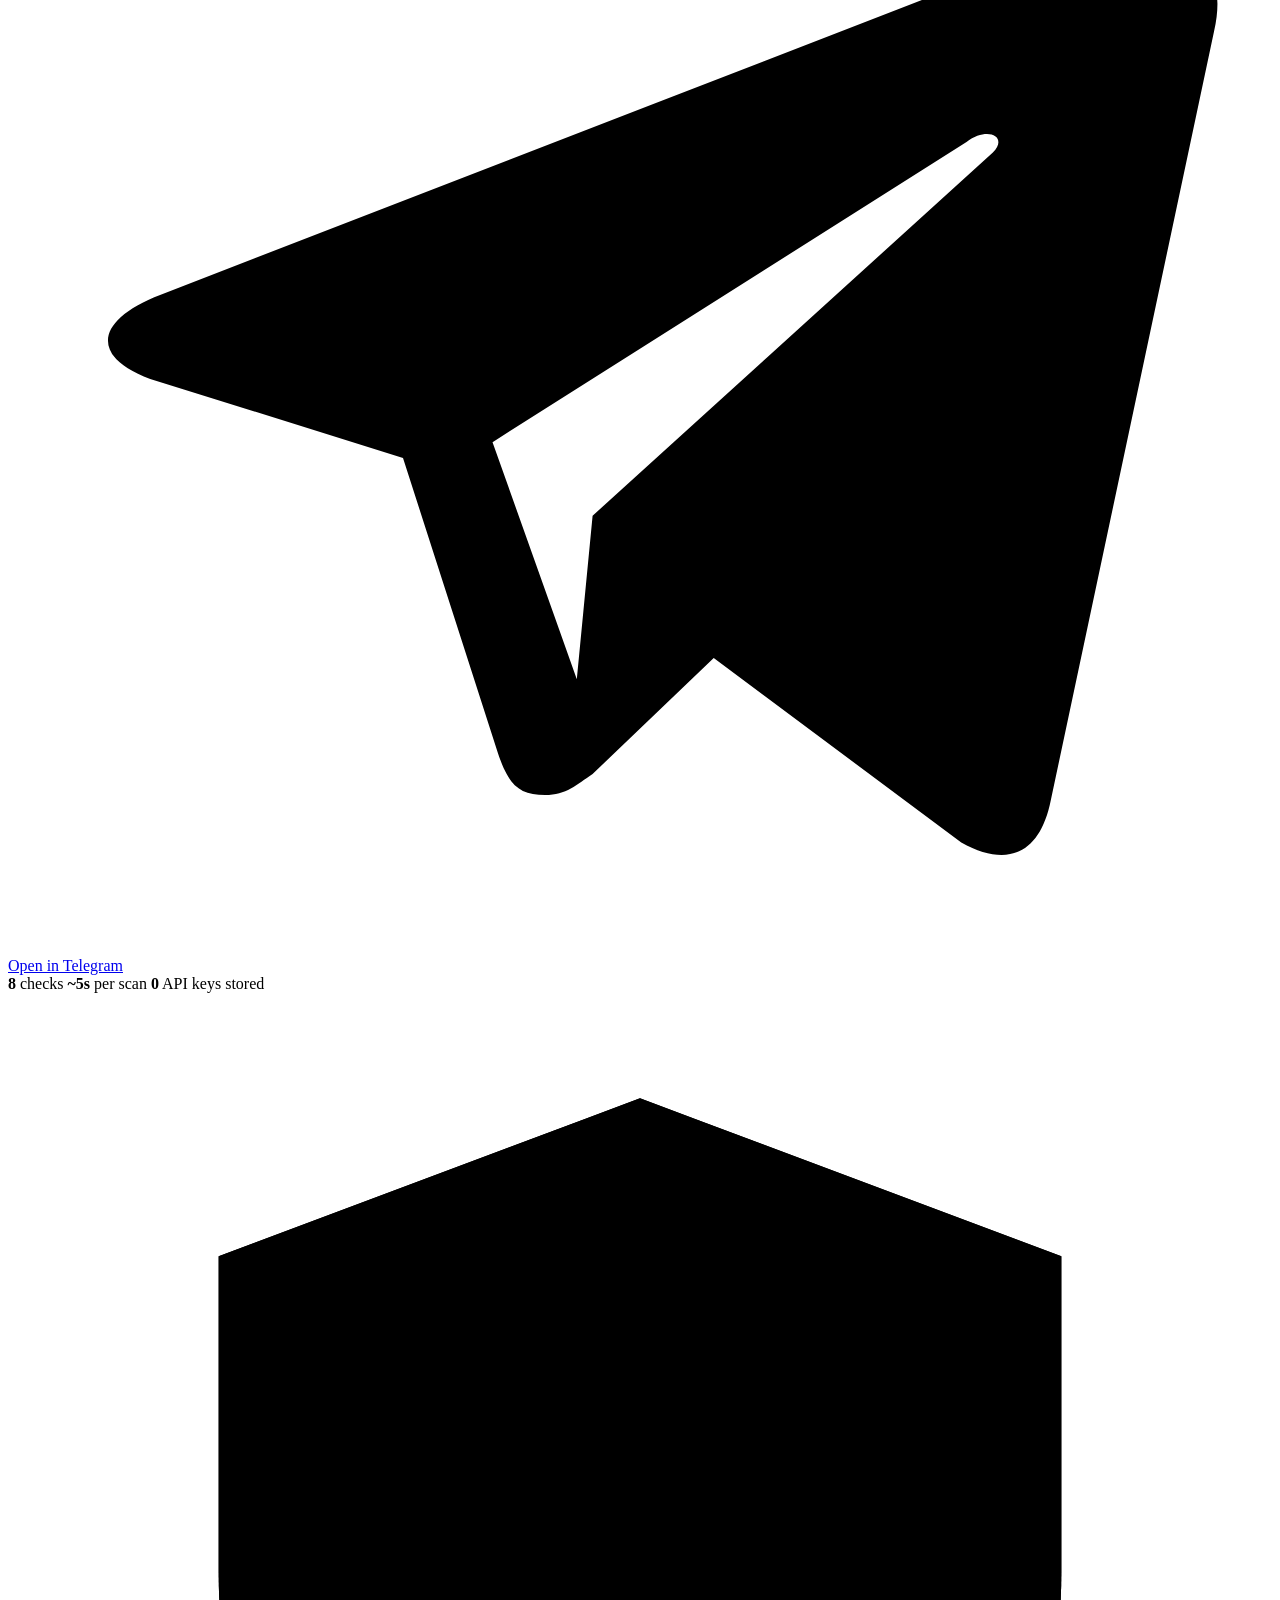
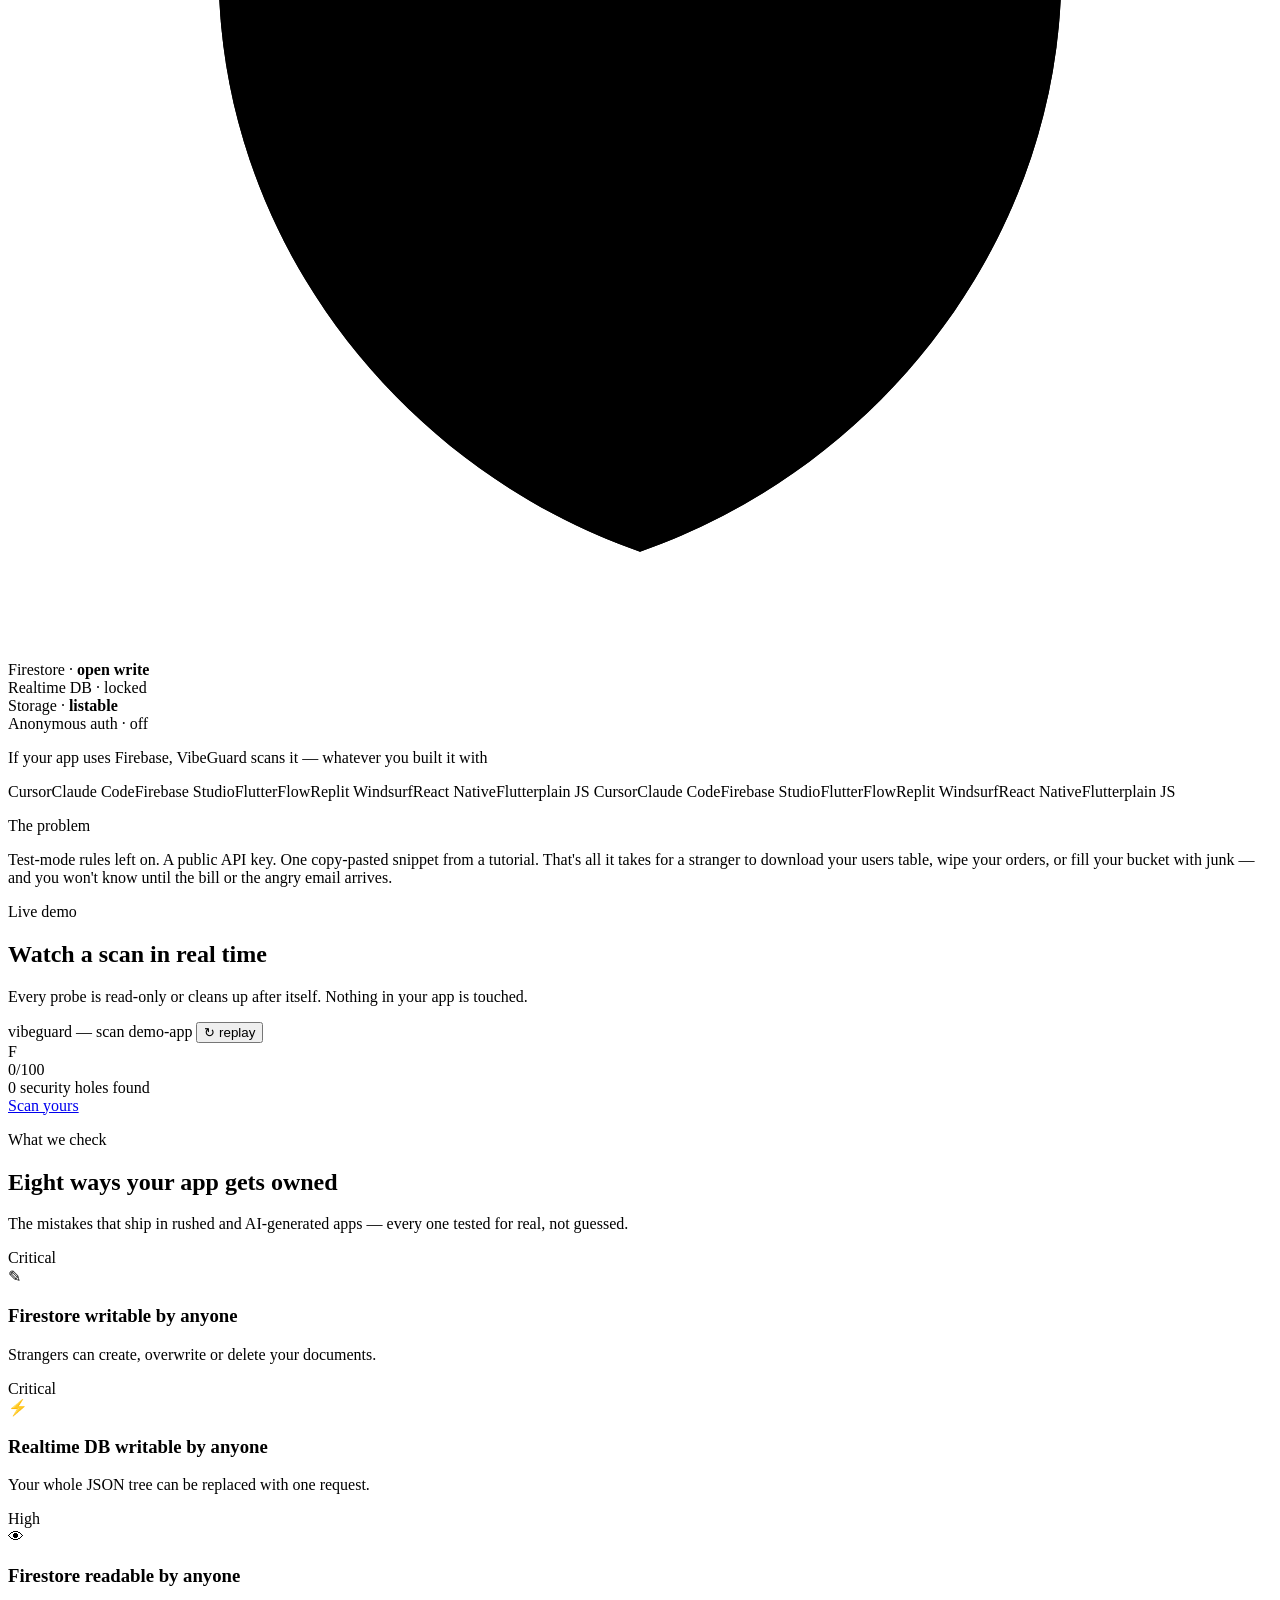
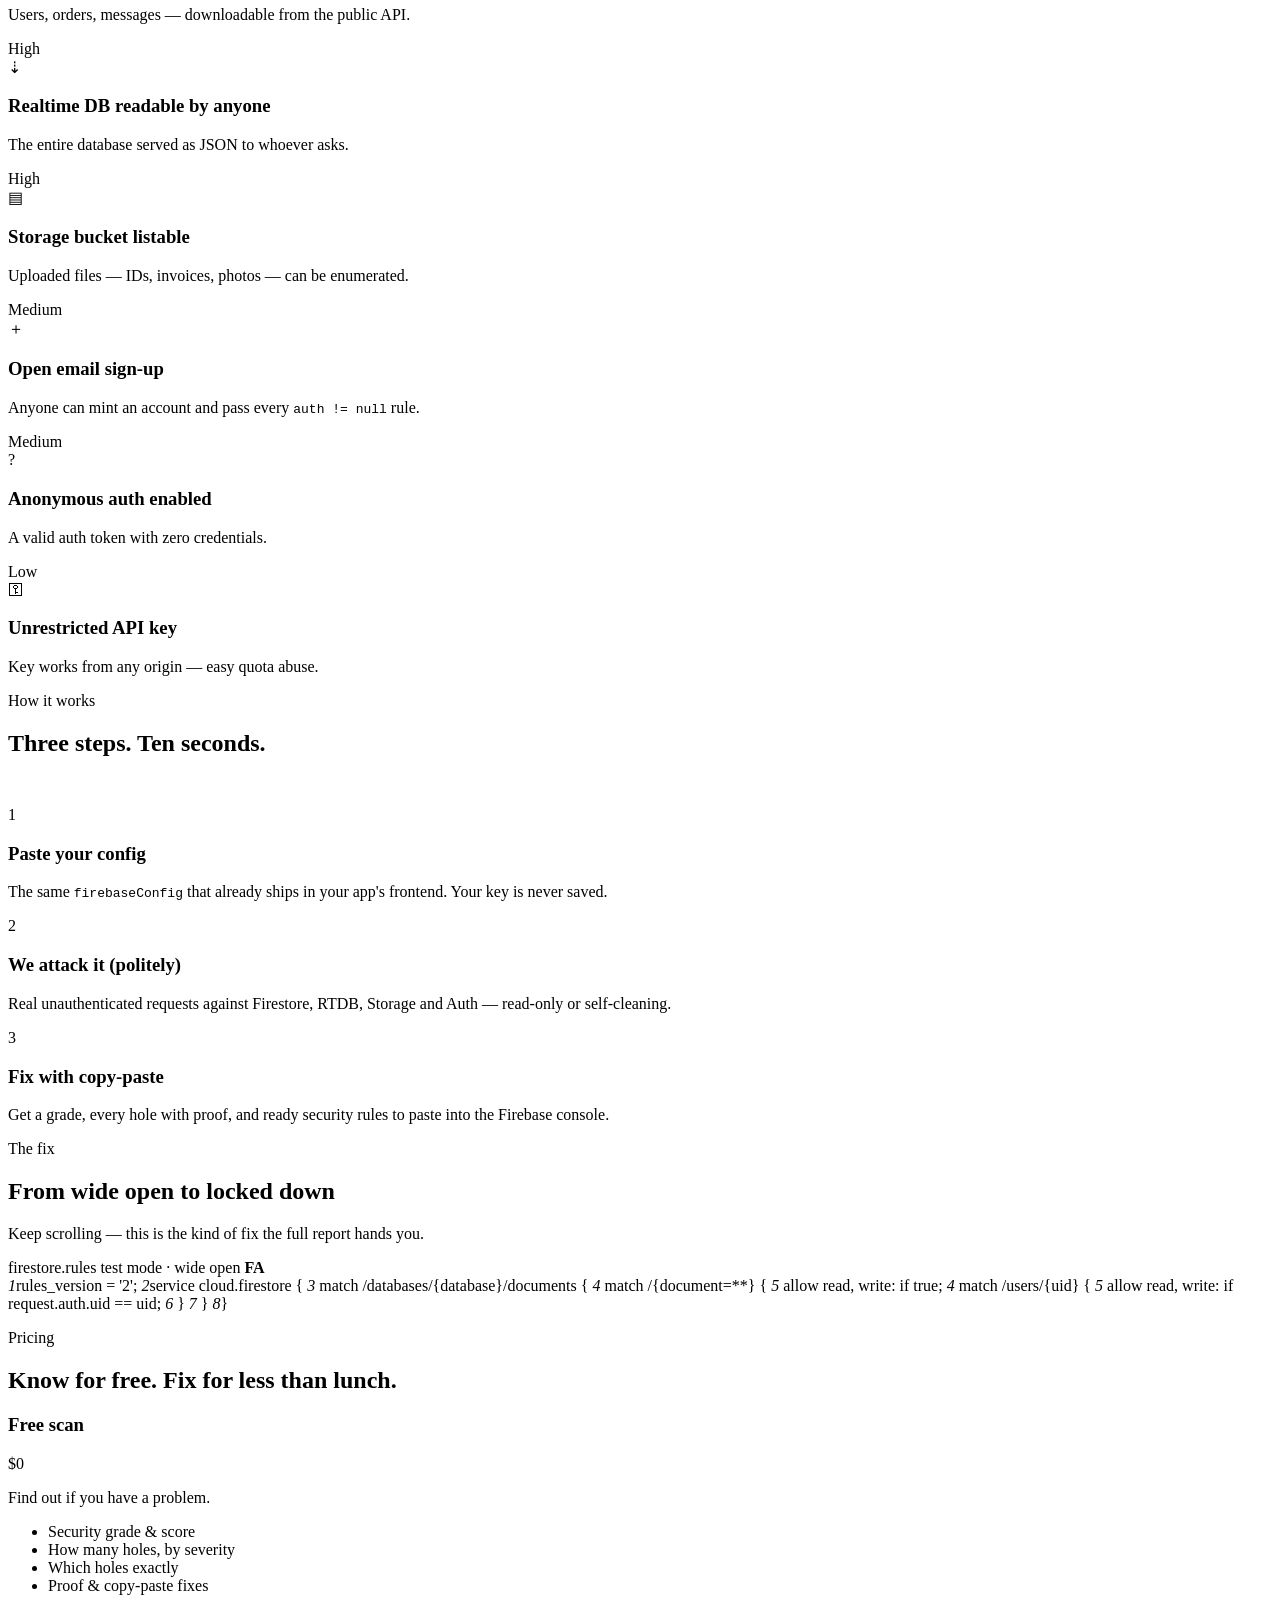
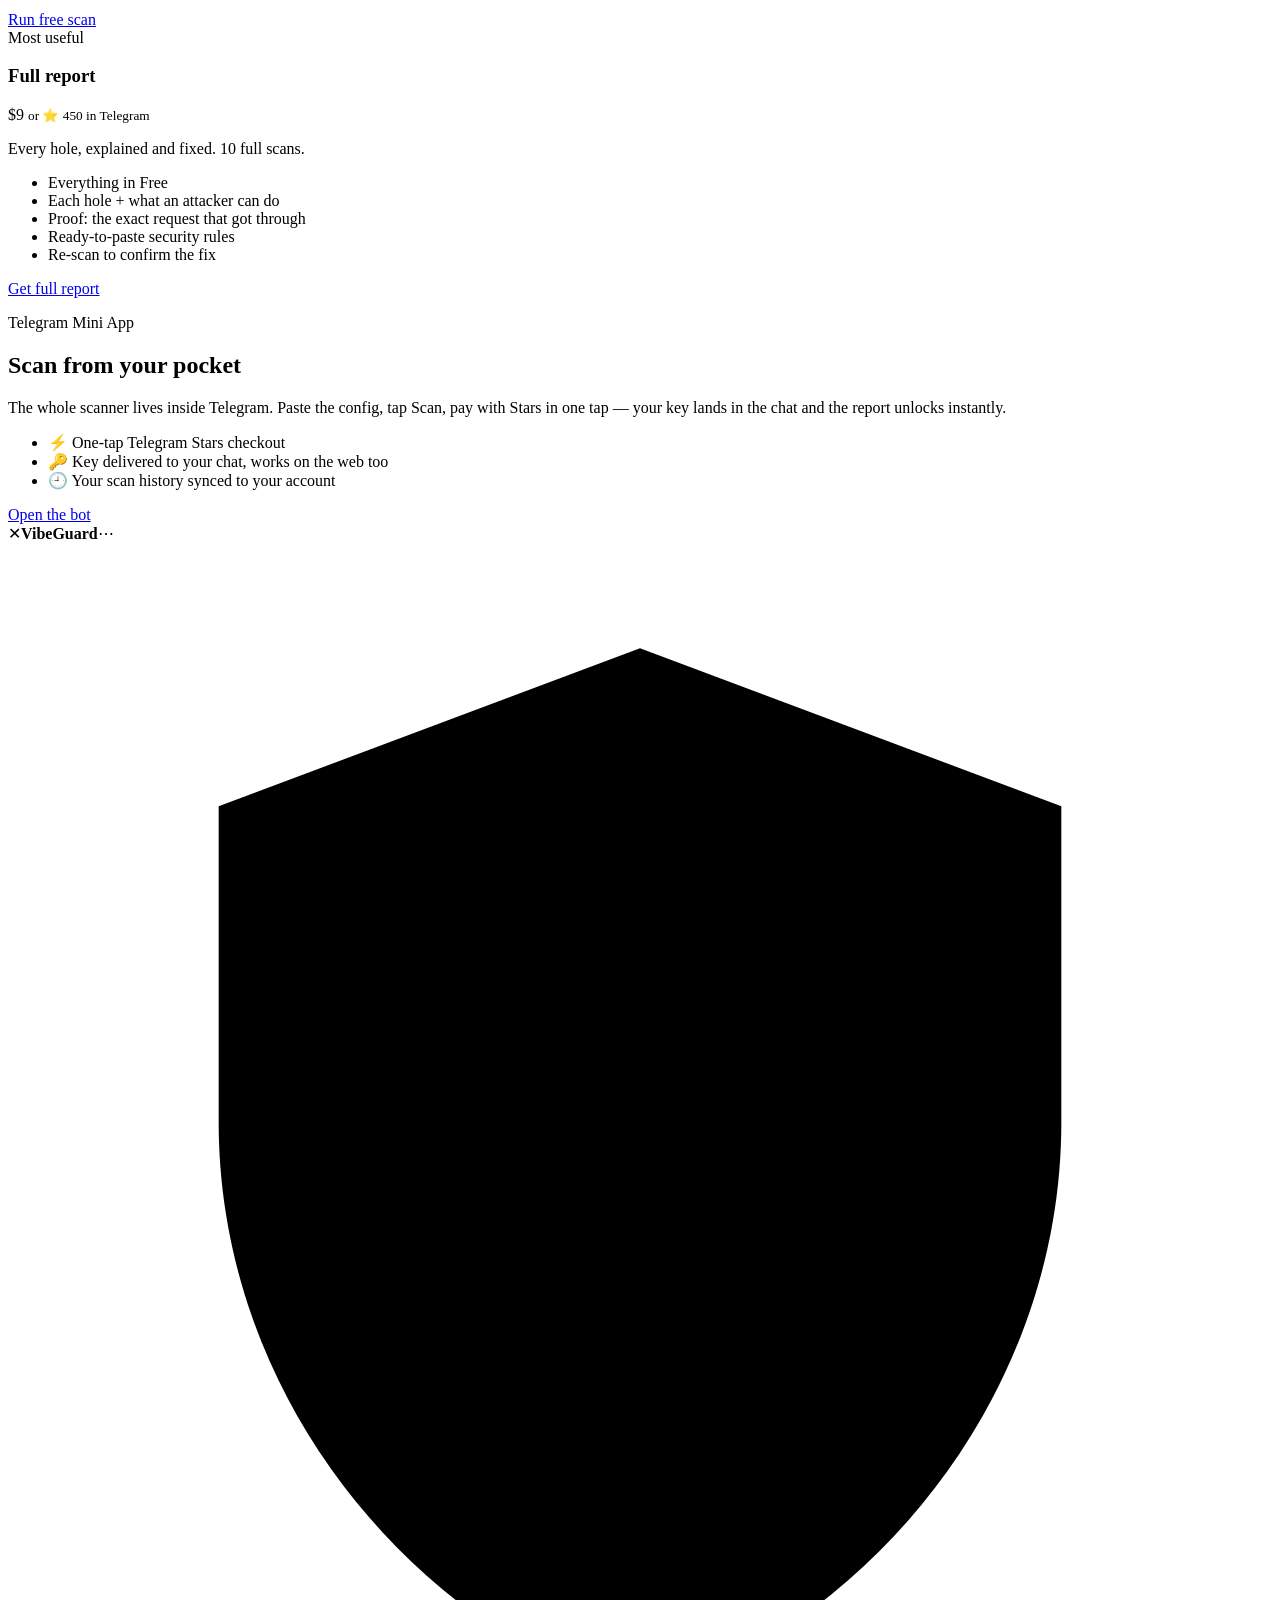
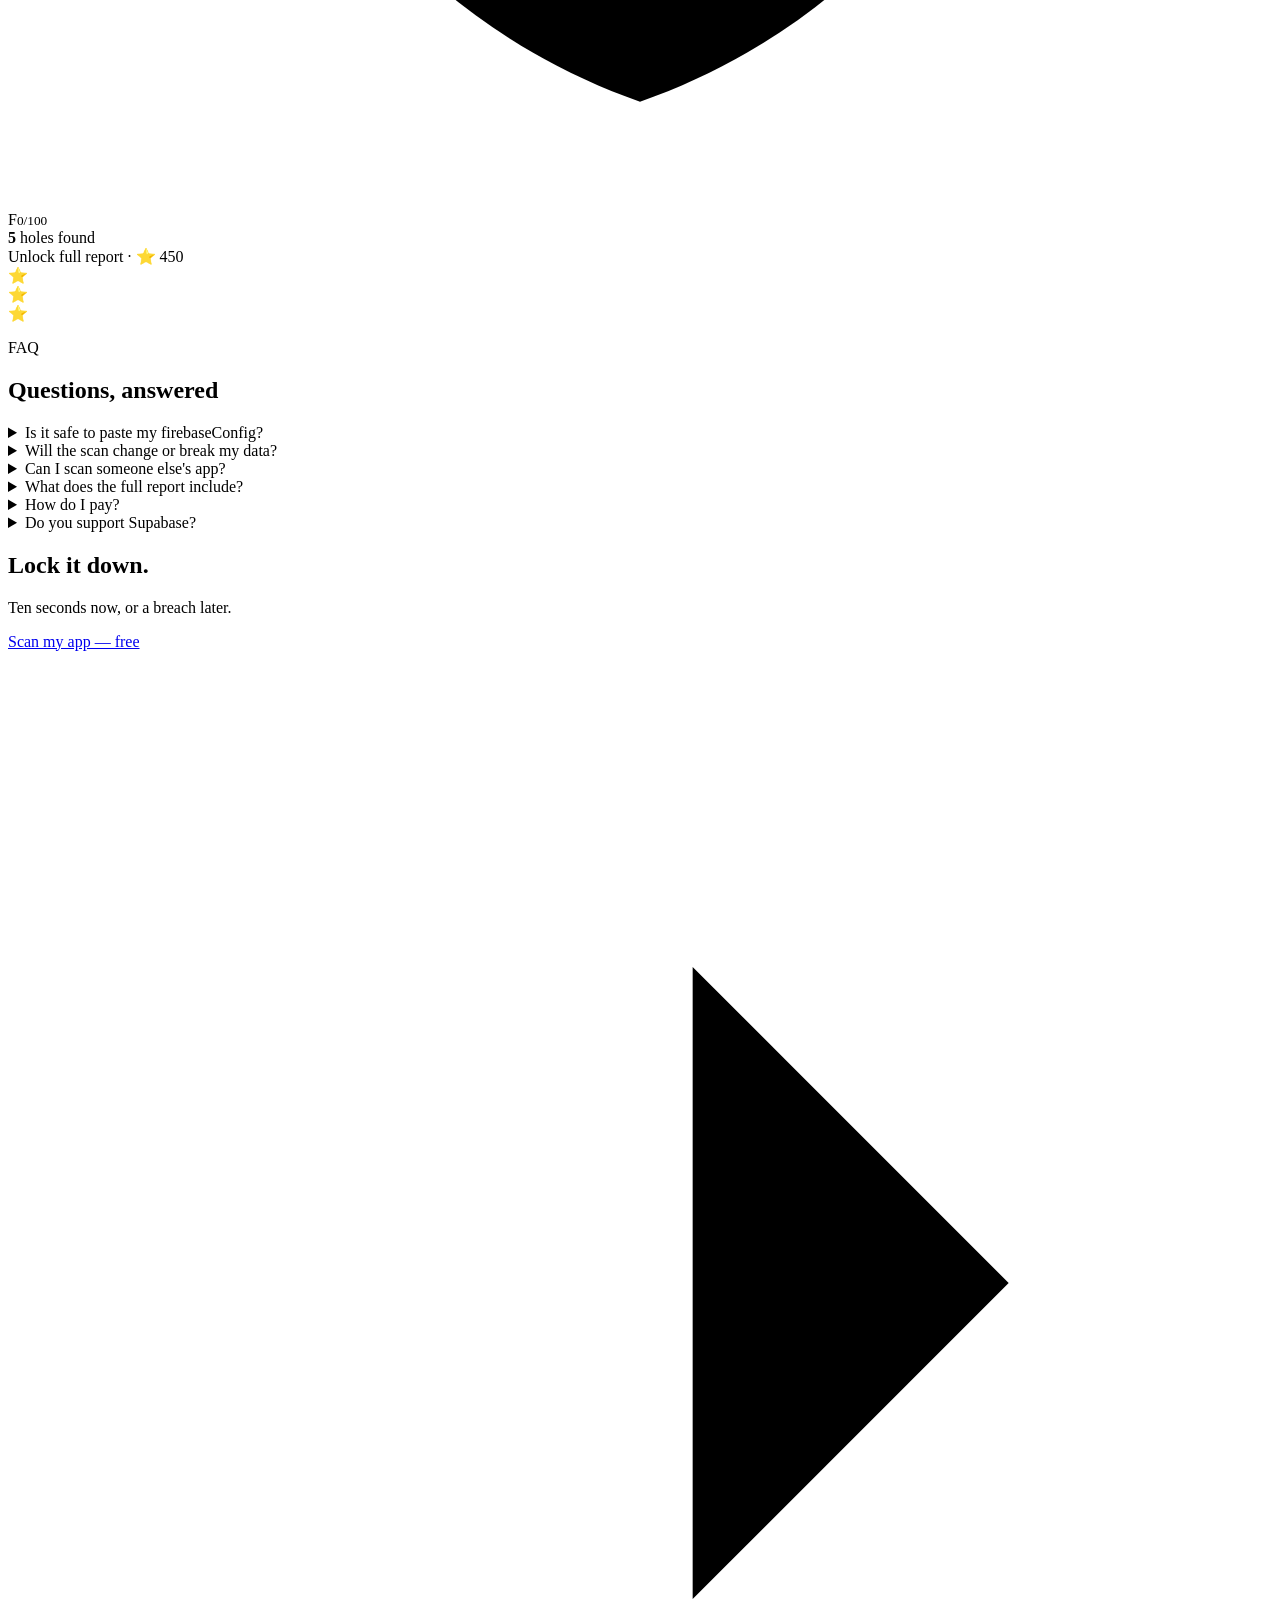
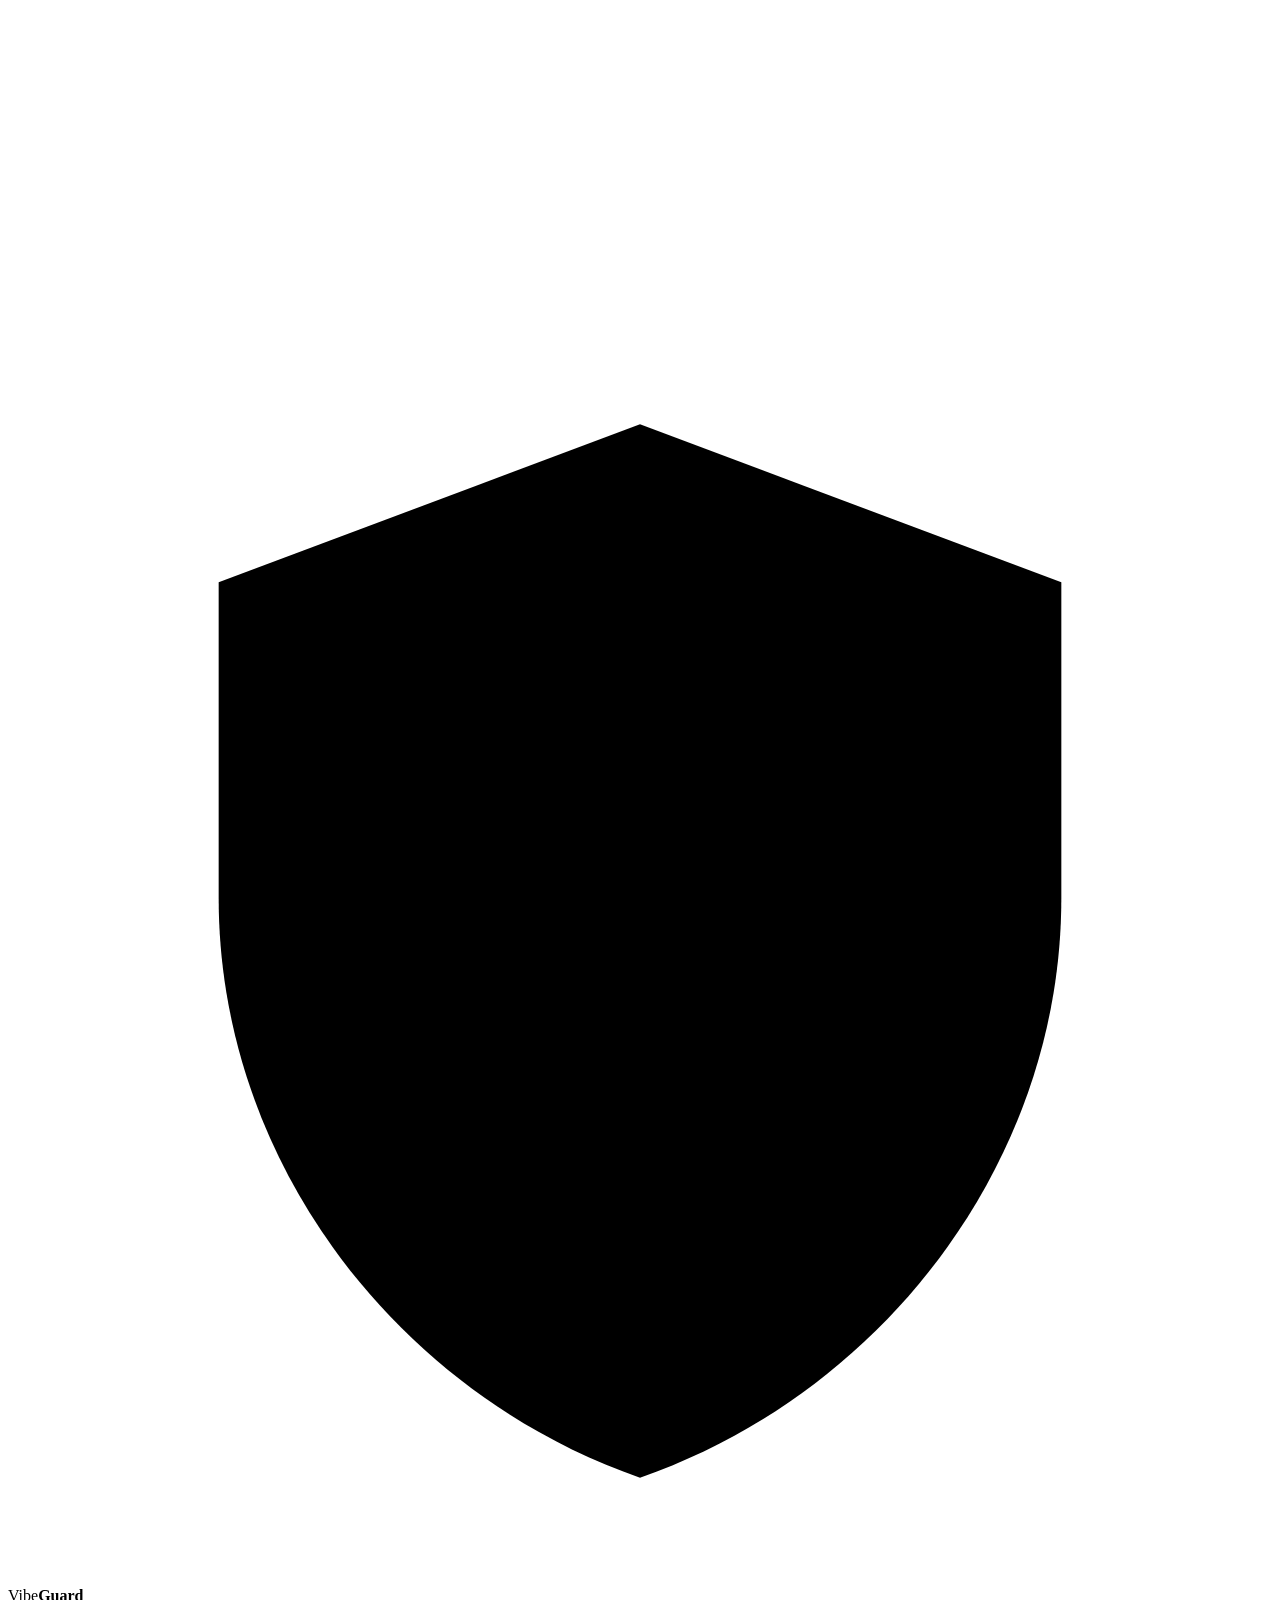
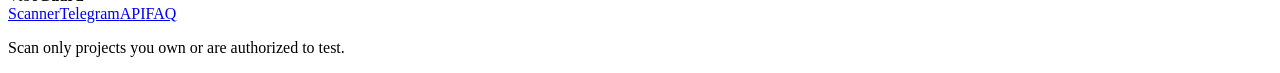
==== commit 7c001304: "Landing: honest tech list — Firebase apps only, drop Supabase-first tools Marquee listed Lovable/Bol" ====
--- a/app/static/index.html
+++ b/app/static/index.html
@@ -7,6 +7,14 @@
   <meta name="description" content="VibeGuard scans your Firebase / vibe-coded app for open database rules, public storage and weak auth in seconds — and tells you exactly how to fix them." />
   <meta property="og:title" content="VibeGuard — Firebase security scanner" />
   <meta property="og:description" content="Open Firestore? Public storage? Find out in 10 seconds. Free scan." />
+  <meta property="og:type" content="website" />
+  <meta property="og:url" content="https://vibe-guard-6b9h.onrender.com/" />
+  <meta property="og:image" content="https://vibe-guard-6b9h.onrender.com/og.png" />
+  <meta property="og:image:width" content="1200" />
+  <meta property="og:image:height" content="630" />
+  <meta name="twitter:card" content="summary_large_image" />
+  <meta name="twitter:image" content="https://vibe-guard-6b9h.onrender.com/og.png" />
+  <link rel="apple-touch-icon" href="/logo-512.png" />
   <meta name="theme-color" content="#06090f" />
   <link rel="preconnect" href="https://fonts.googleapis.com" />
   <link rel="preconnect" href="https://fonts.gstatic.com" crossorigin />
@@ -102,13 +110,13 @@
 
     <!-- MARQUEE -->
     <section class="marquee-wrap" aria-label="Works with apps built using">
-      <p class="marquee-label">Made for apps shipped with</p>
+      <p class="marquee-label">If your app uses Firebase, VibeGuard scans it — whatever you built it with</p>
       <div class="marquee">
         <div class="marquee-track">
-          <span>Cursor</span><span>Lovable</span><span>Bolt</span><span>v0</span><span>Replit</span>
-          <span>FlutterFlow</span><span>Firebase Studio</span><span>Claude Code</span><span>Windsurf</span><span>React Native</span><span>Flutter</span>
-          <span>Cursor</span><span>Lovable</span><span>Bolt</span><span>v0</span><span>Replit</span>
-          <span>FlutterFlow</span><span>Firebase Studio</span><span>Claude Code</span><span>Windsurf</span><span>React Native</span><span>Flutter</span>
+          <span>Cursor</span><span>Claude Code</span><span>Firebase Studio</span><span>FlutterFlow</span><span>Replit</span>
+          <span>Windsurf</span><span>React Native</span><span>Flutter</span><span>plain JS</span>
+          <span>Cursor</span><span>Claude Code</span><span>Firebase Studio</span><span>FlutterFlow</span><span>Replit</span>
+          <span>Windsurf</span><span>React Native</span><span>Flutter</span><span>plain JS</span>
         </div>
       </div>
     </section>
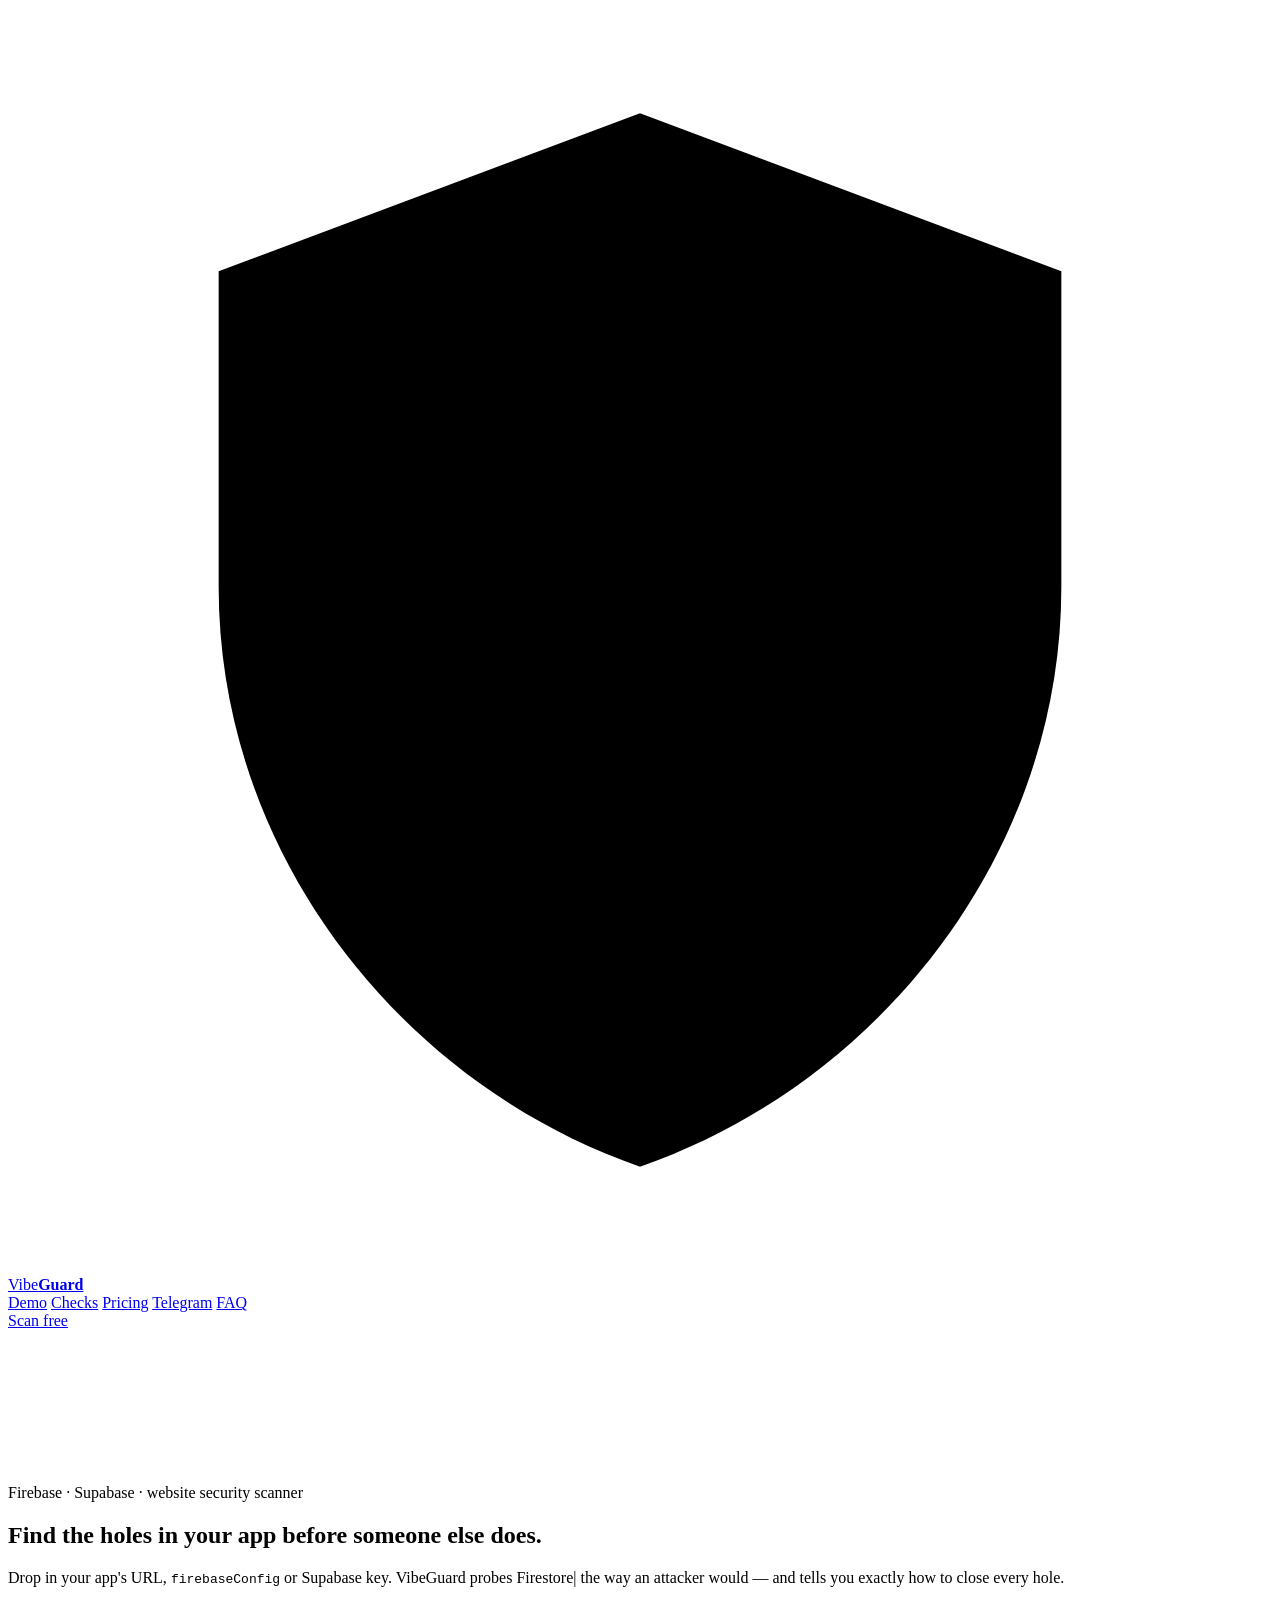
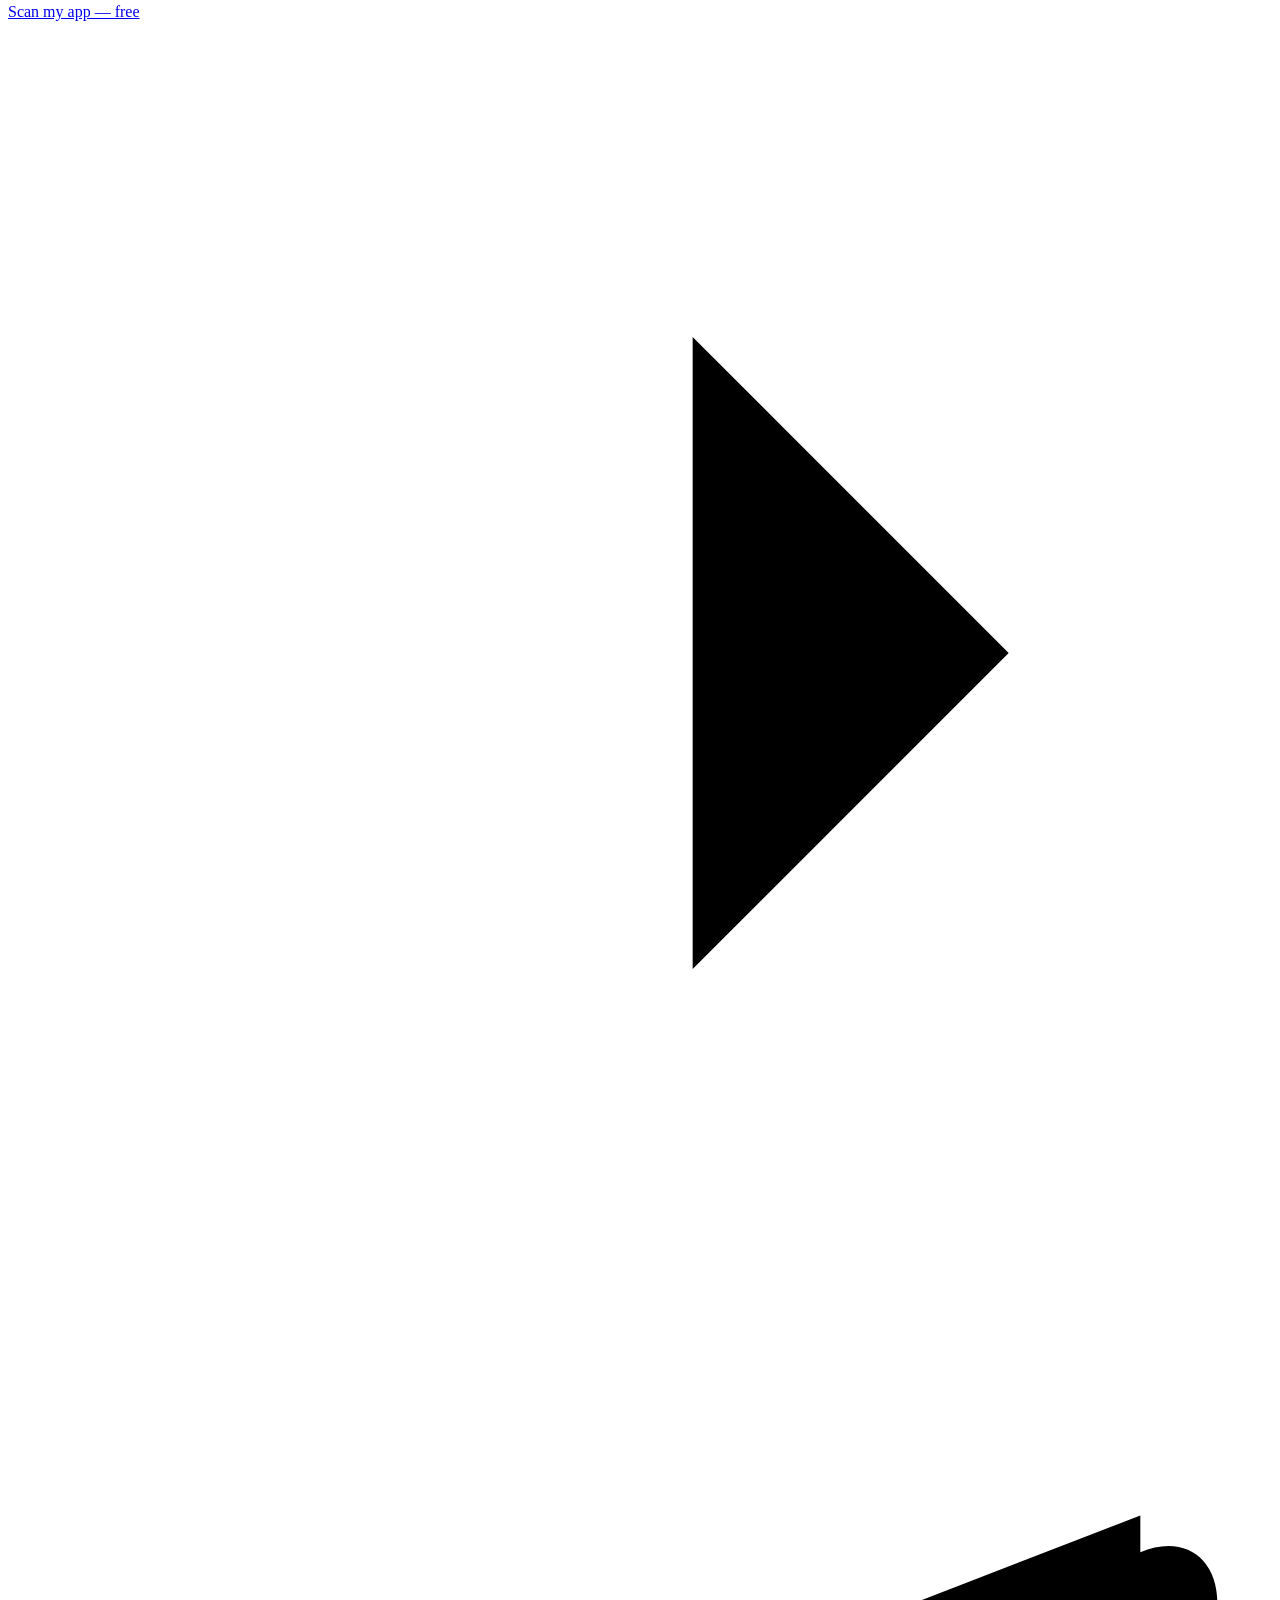
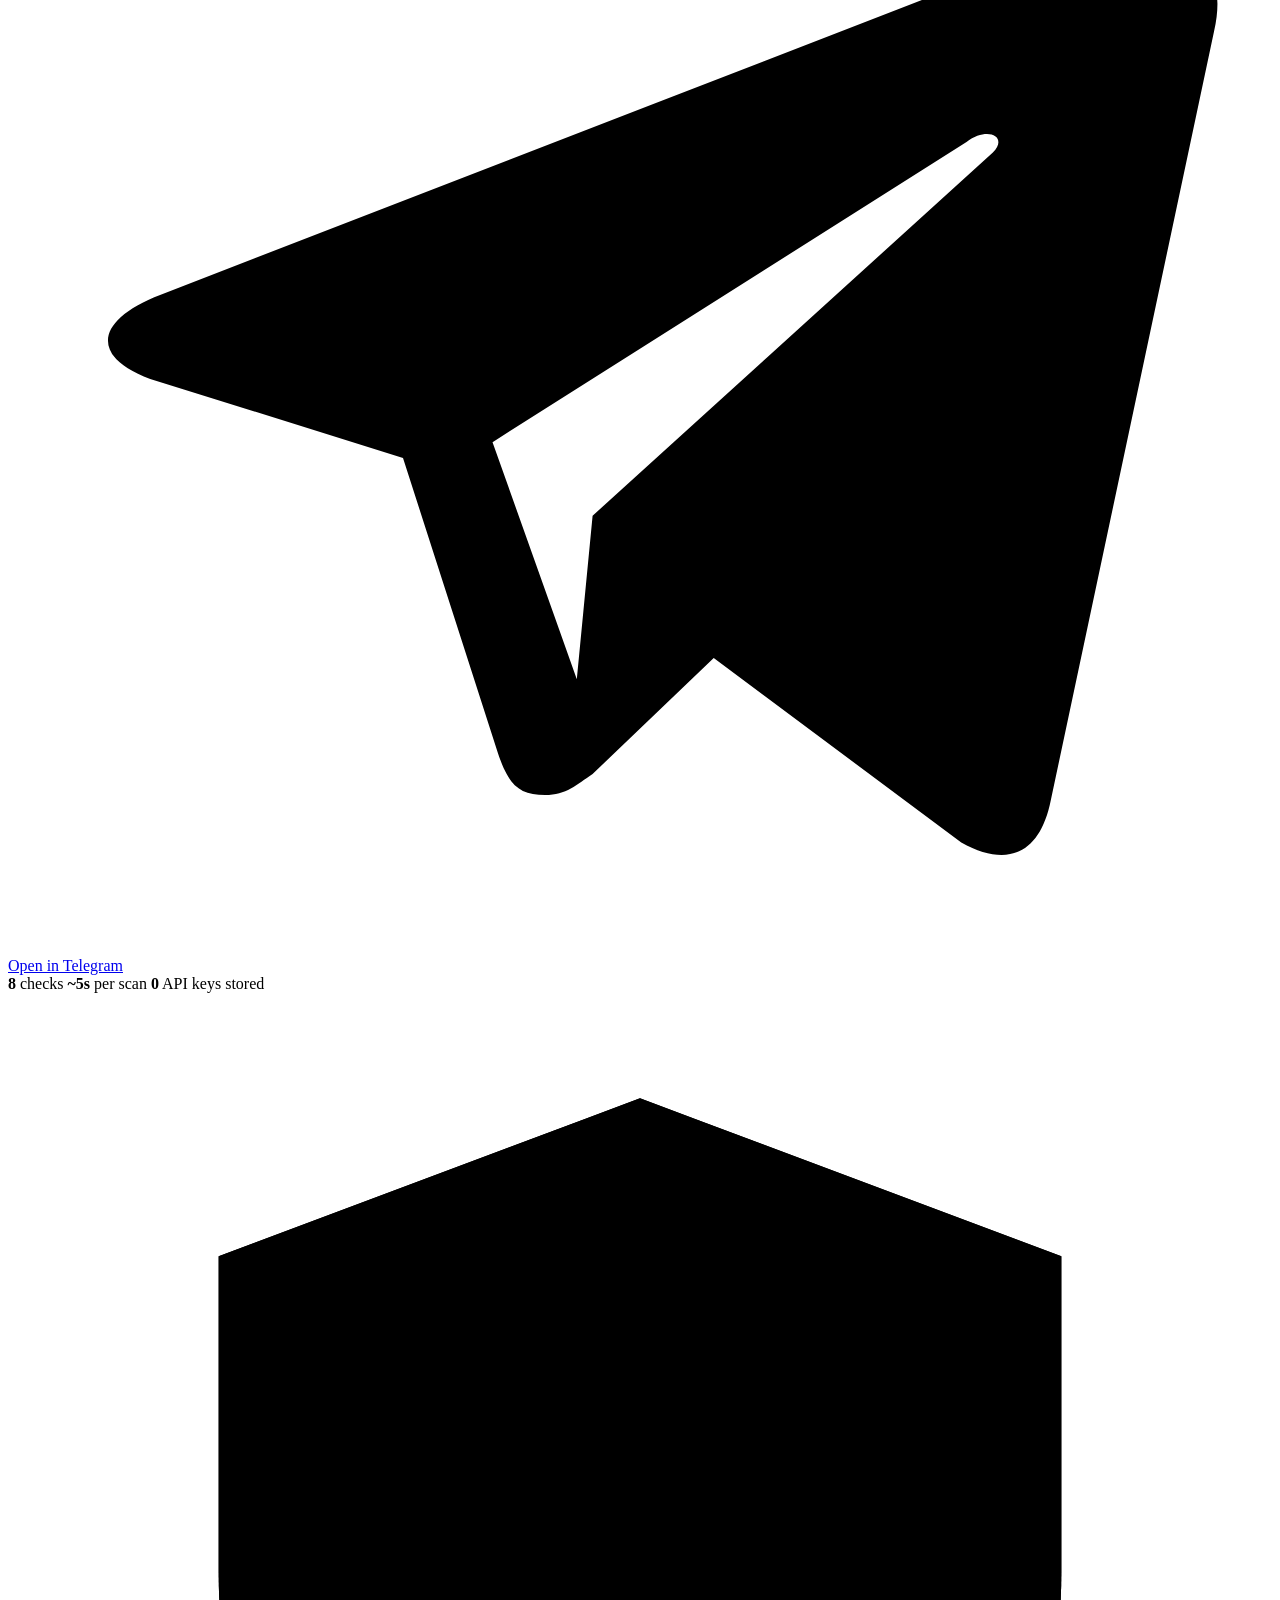
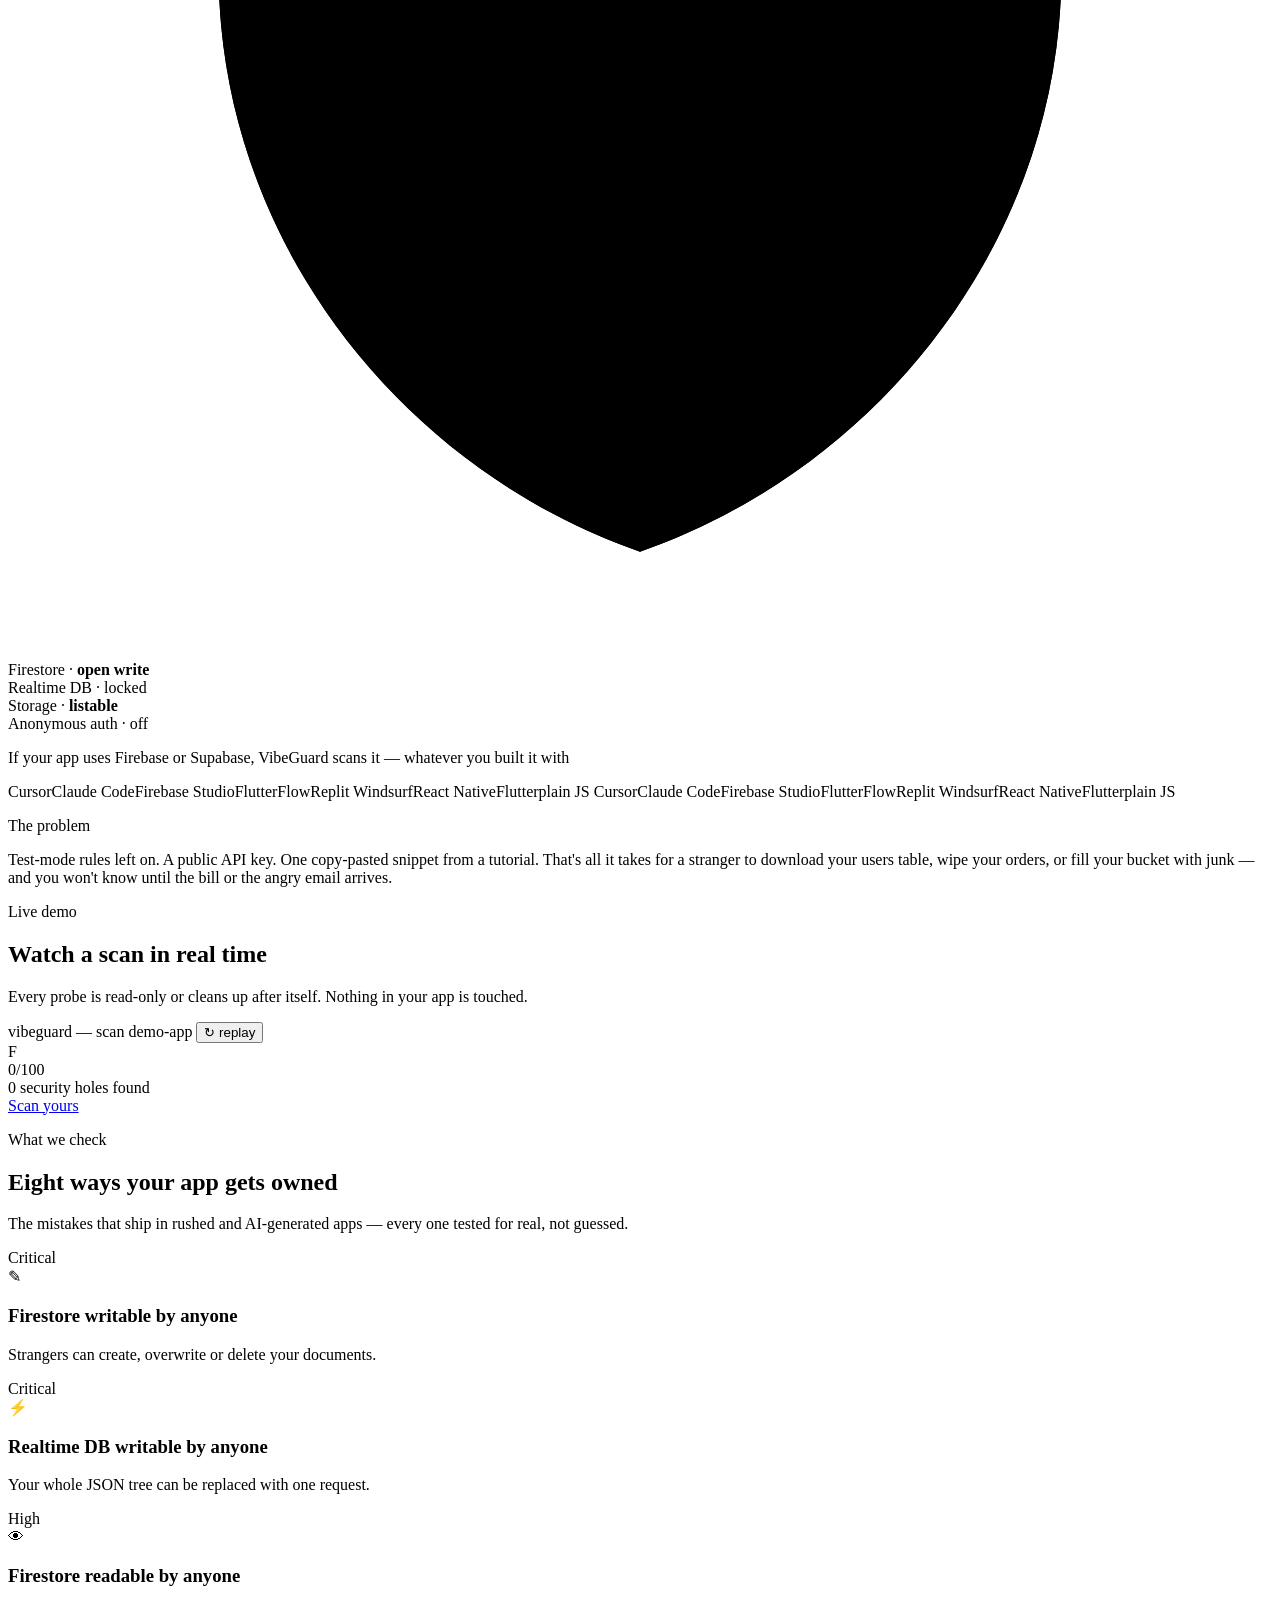
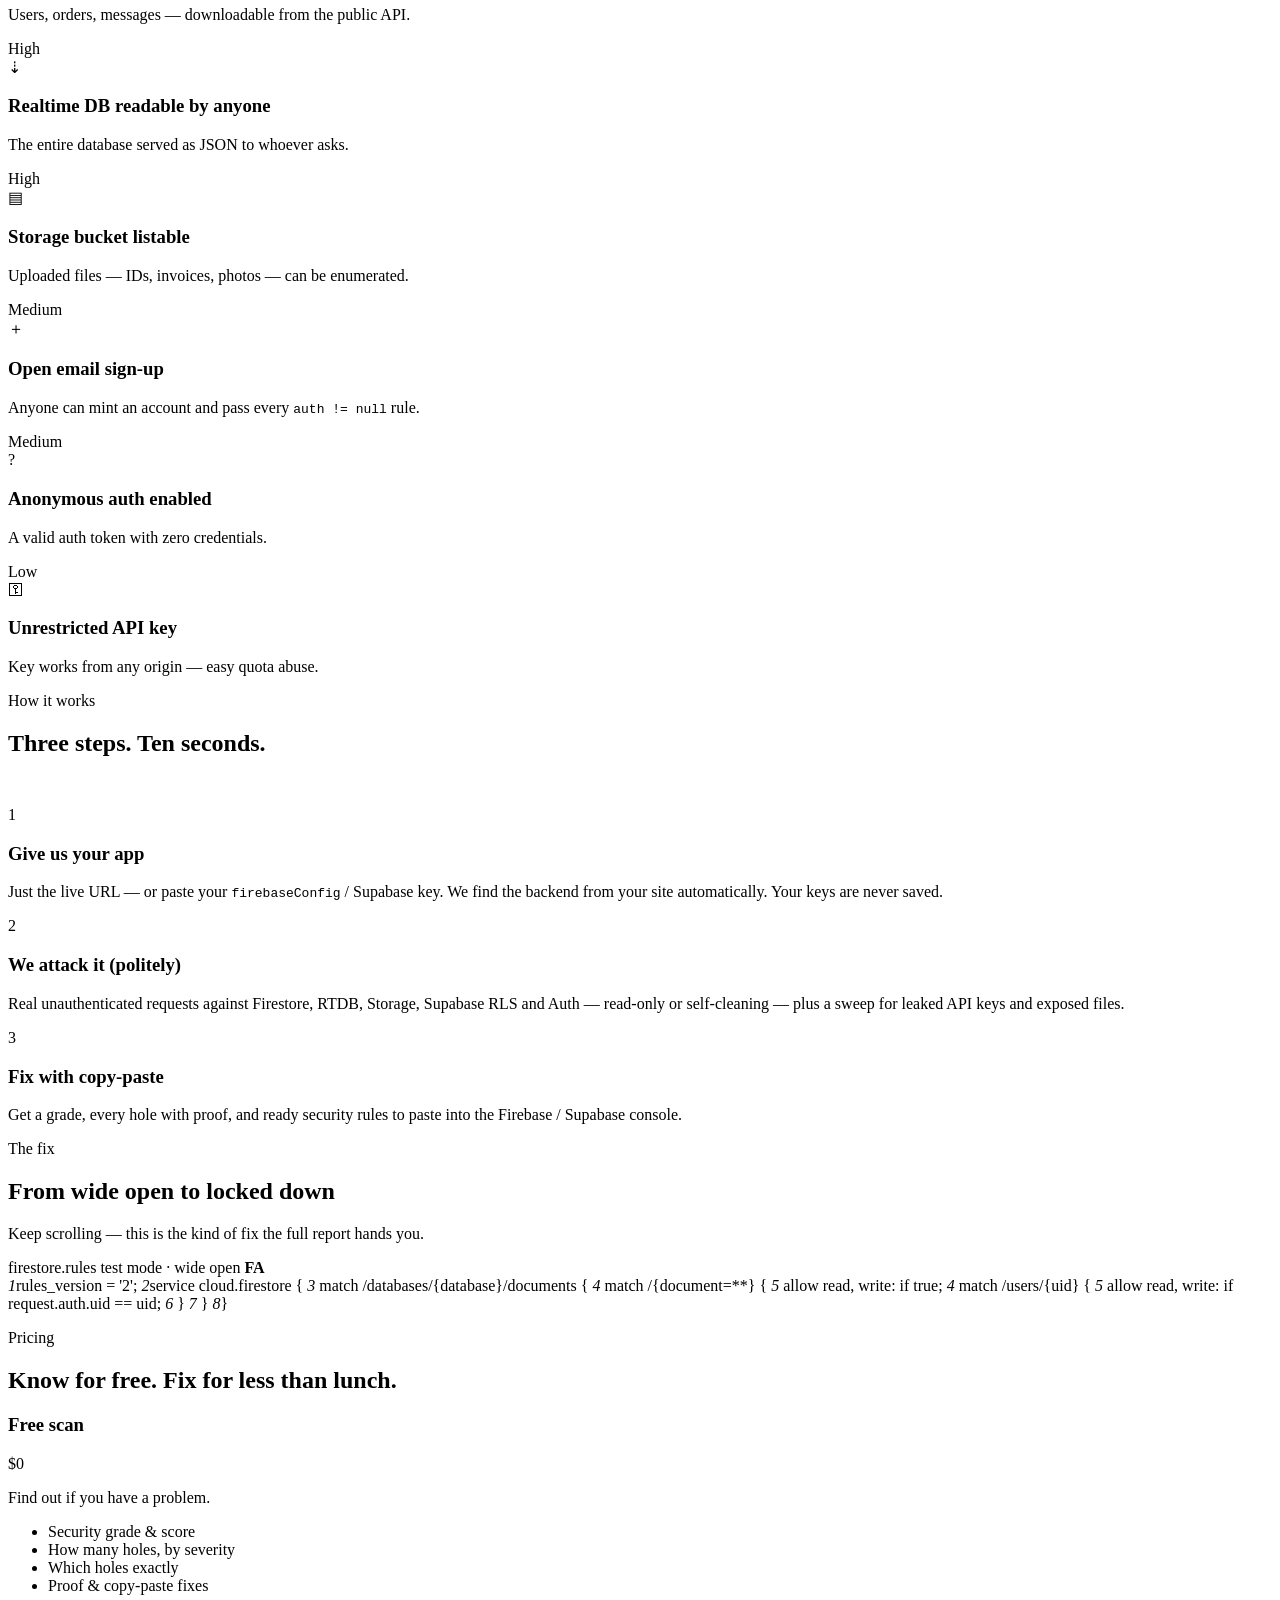
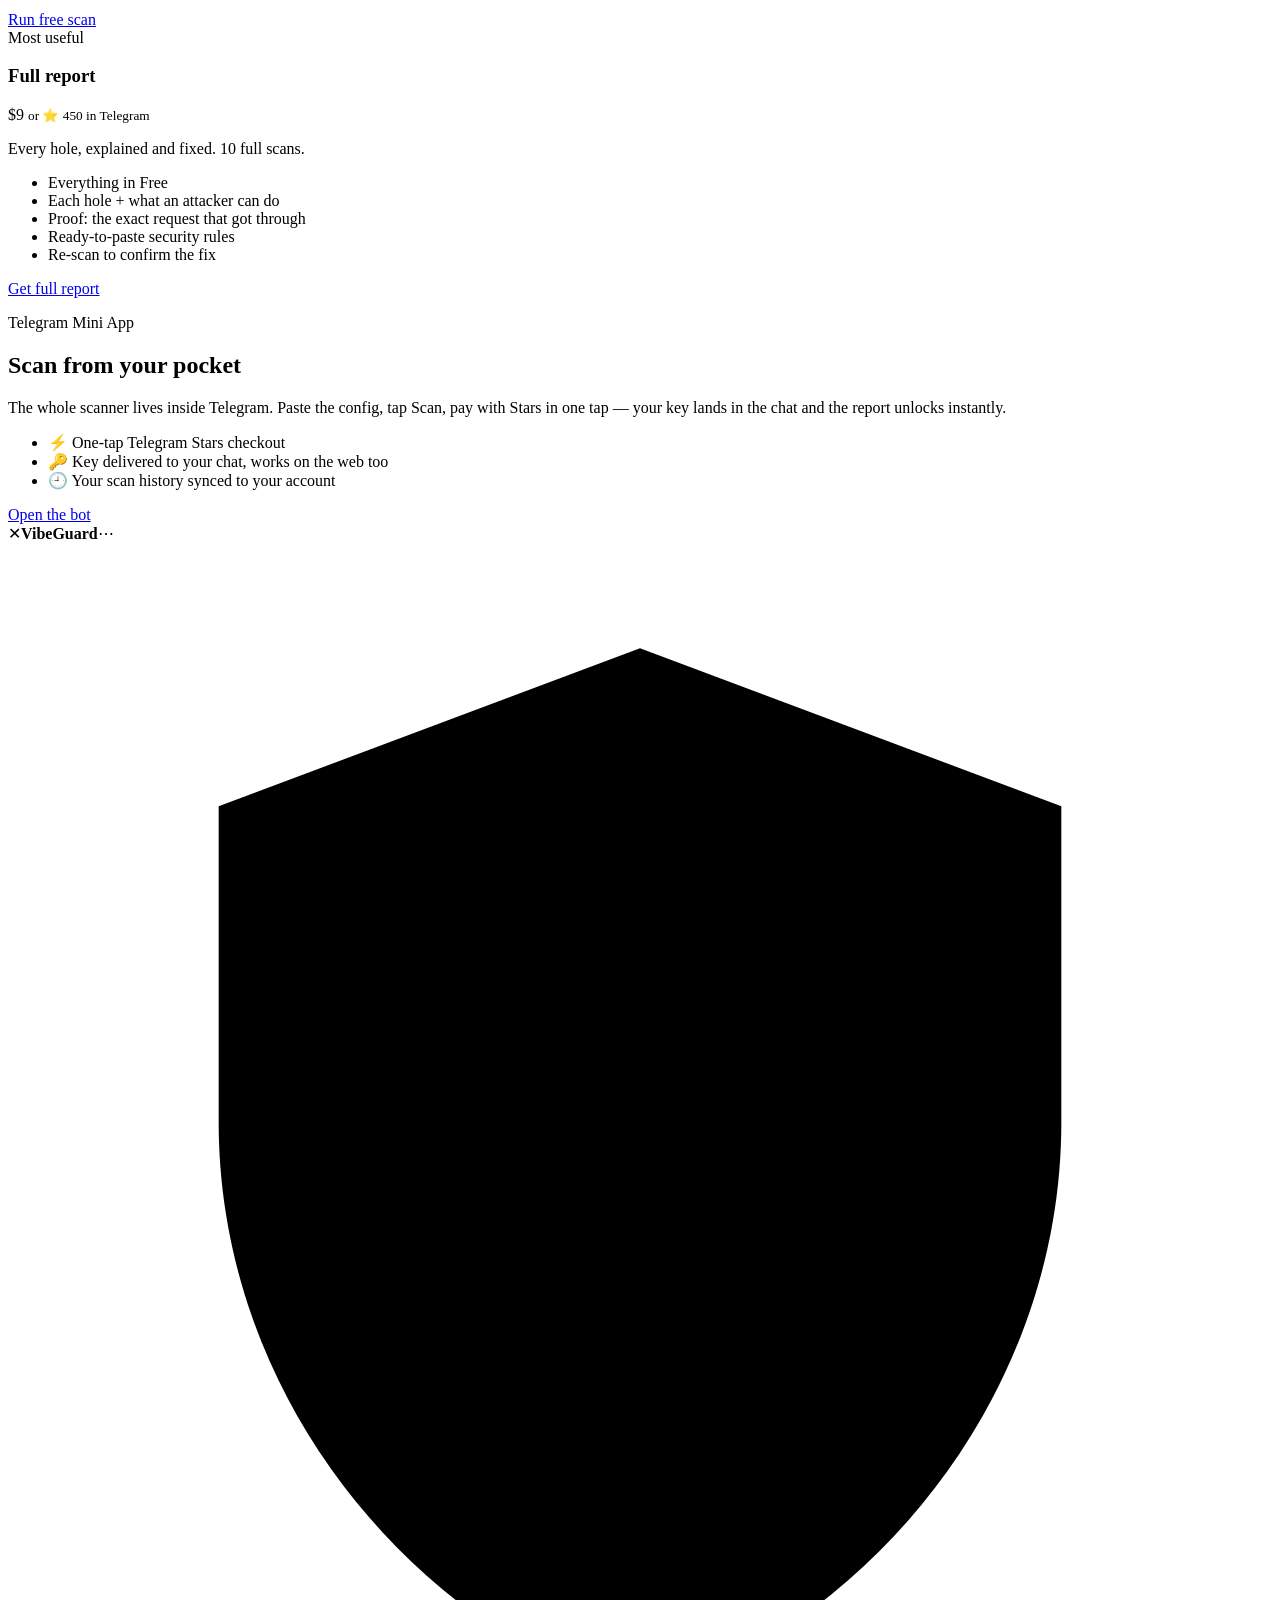
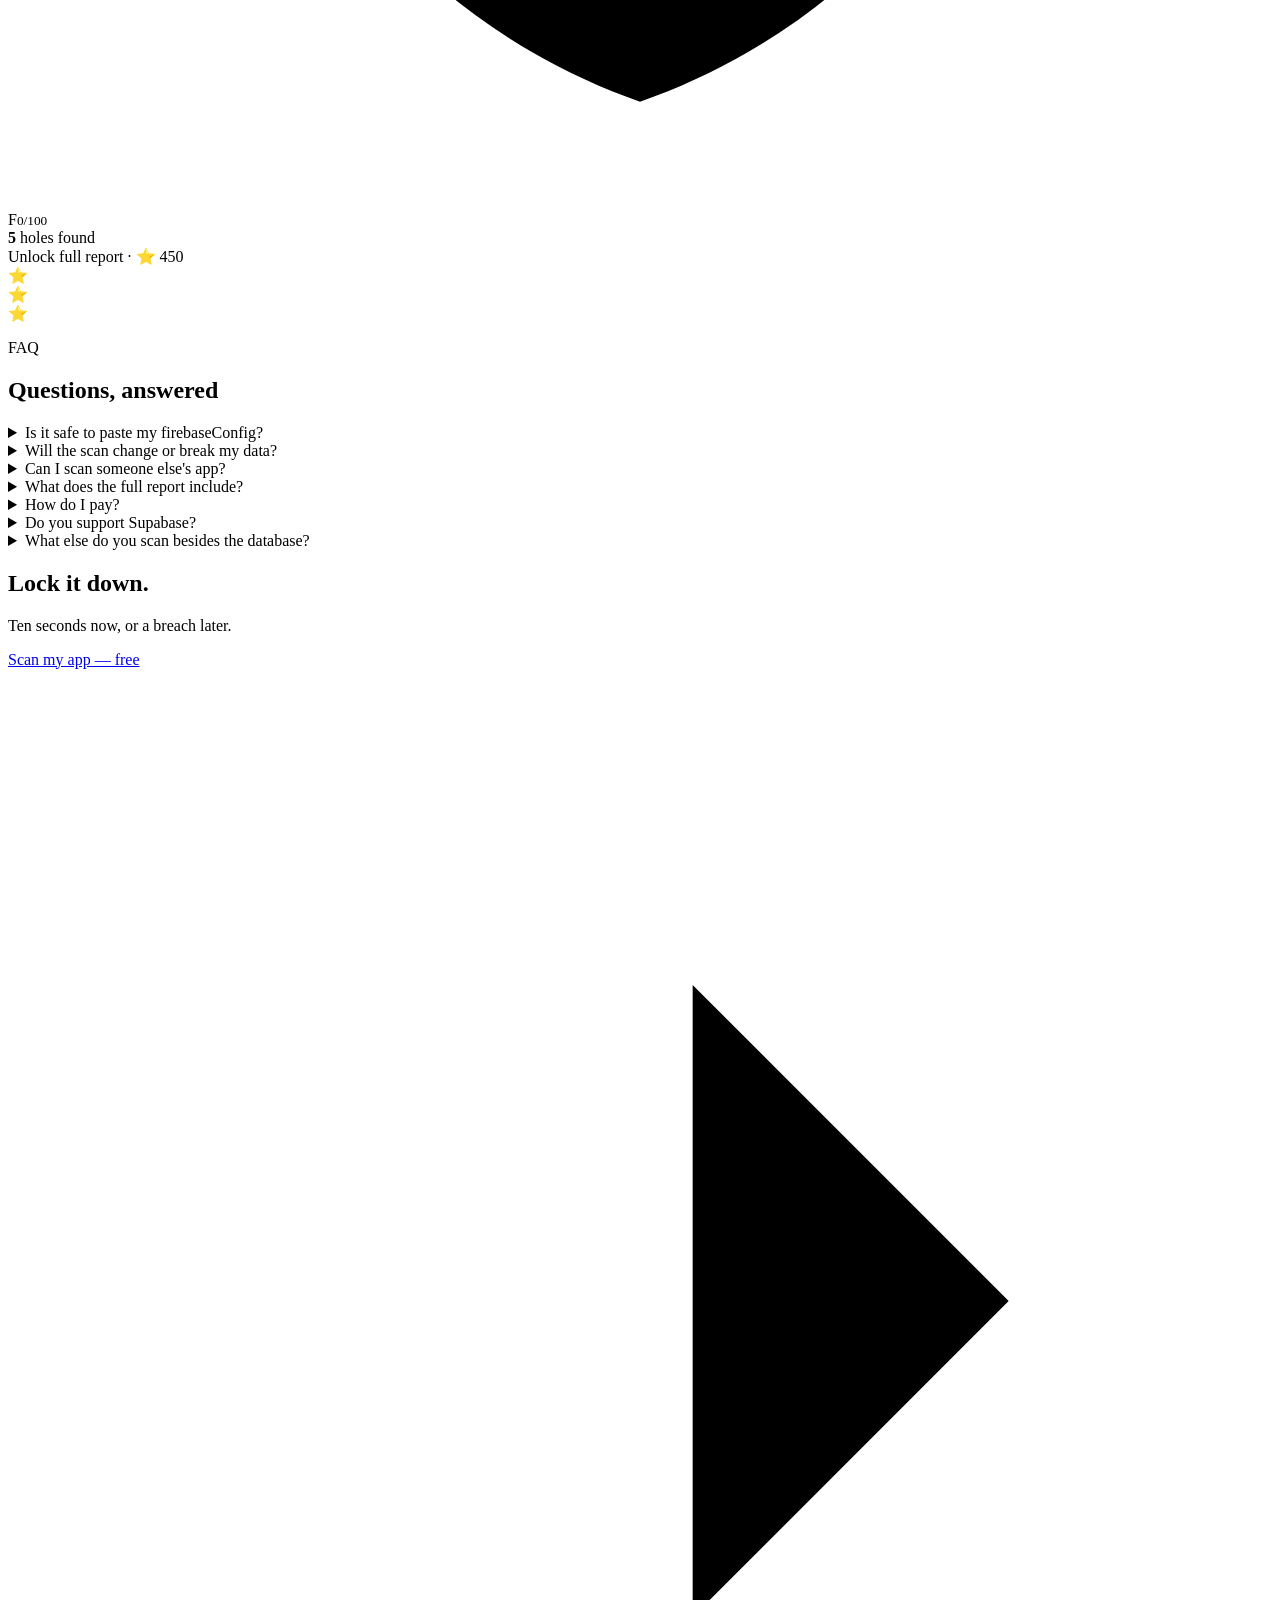
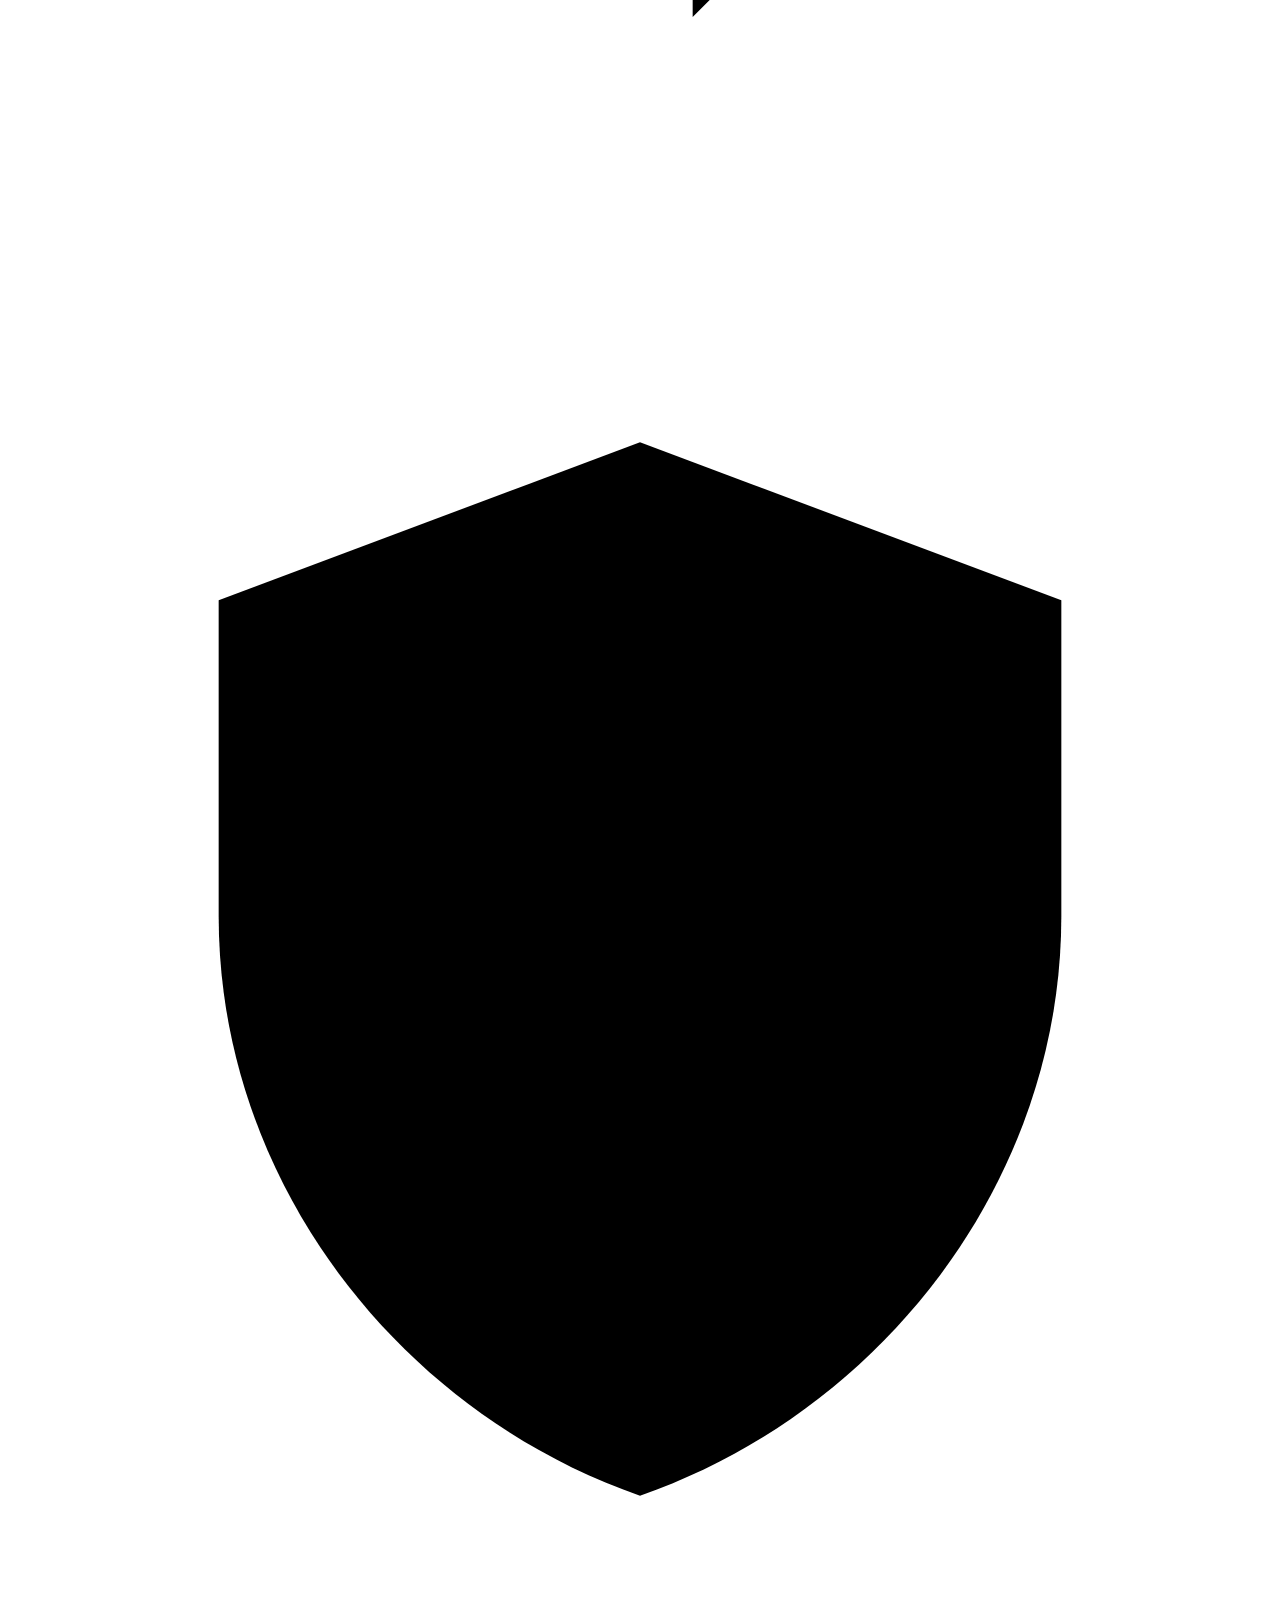
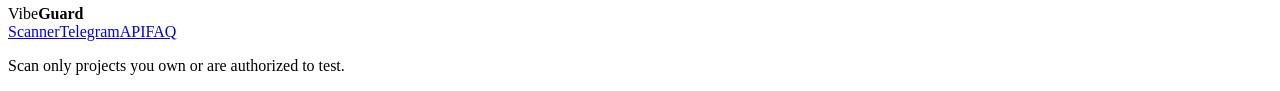
==== commit b1b501c5: "feat: scan by URL, Supabase checks, leaked-secret & website sweep - URL mode: fetch a live site, dis" ====
--- a/app/static/index.html
+++ b/app/static/index.html
@@ -55,14 +55,14 @@
 
       <div class="hero-inner">
         <div class="hero-copy">
-          <div class="pill reveal-hero"><span class="pulse-dot"></span> Firebase security scanner</div>
+          <div class="pill reveal-hero"><span class="pulse-dot"></span> Firebase · Supabase · website security scanner</div>
           <h1 class="hero-title">
             <span class="line"><span class="word">Find</span> <span class="word">the</span> <span class="word">holes</span></span>
             <span class="line"><span class="word">in</span> <span class="word">your</span> <span class="word grad">app</span></span>
             <span class="line"><span class="word">before</span> <span class="word">someone</span> <span class="word">else</span> <span class="word">does.</span></span>
           </h1>
           <p class="hero-sub reveal-hero">
-            Paste your <code>firebaseConfig</code>. VibeGuard probes
+            Drop in your app's URL, <code>firebaseConfig</code> or Supabase key. VibeGuard probes
             <span class="typer"><span id="typer">Firestore</span><span class="caret">|</span></span>
             the way an attacker would — and tells you exactly how to close every hole.
           </p>
@@ -110,7 +110,7 @@
 
     <!-- MARQUEE -->
     <section class="marquee-wrap" aria-label="Works with apps built using">
-      <p class="marquee-label">If your app uses Firebase, VibeGuard scans it — whatever you built it with</p>
+      <p class="marquee-label">If your app uses Firebase or Supabase, VibeGuard scans it — whatever you built it with</p>
       <div class="marquee">
         <div class="marquee-track">
           <span>Cursor</span><span>Claude Code</span><span>Firebase Studio</span><span>FlutterFlow</span><span>Replit</span>
@@ -181,9 +181,9 @@
         <svg class="steps-line" viewBox="0 0 1000 20" preserveAspectRatio="none" aria-hidden="true">
           <path id="stepsPath" d="M0 10 H1000" />
         </svg>
-        <div class="step"><div class="step-num">1</div><h3>Paste your config</h3><p>The same <code>firebaseConfig</code> that already ships in your app's frontend. Your key is never saved.</p></div>
-        <div class="step"><div class="step-num">2</div><h3>We attack it (politely)</h3><p>Real unauthenticated requests against Firestore, RTDB, Storage and Auth — read-only or self-cleaning.</p></div>
-        <div class="step"><div class="step-num">3</div><h3>Fix with copy-paste</h3><p>Get a grade, every hole with proof, and ready security rules to paste into the Firebase console.</p></div>
+        <div class="step"><div class="step-num">1</div><h3>Give us your app</h3><p>Just the live URL — or paste your <code>firebaseConfig</code> / Supabase key. We find the backend from your site automatically. Your keys are never saved.</p></div>
+        <div class="step"><div class="step-num">2</div><h3>We attack it (politely)</h3><p>Real unauthenticated requests against Firestore, RTDB, Storage, Supabase RLS and Auth — read-only or self-cleaning — plus a sweep for leaked API keys and exposed files.</p></div>
+        <div class="step"><div class="step-num">3</div><h3>Fix with copy-paste</h3><p>Get a grade, every hole with proof, and ready security rules to paste into the Firebase / Supabase console.</p></div>
       </div>
     </section>
 
@@ -298,7 +298,8 @@
         <details class="faq-item reveal-up"><summary>Can I scan someone else's app?</summary><div class="faq-a"><p>Only with permission. VibeGuard is built for checking projects you own or are authorized to test.</p></div></details>
         <details class="faq-item reveal-up"><summary>What does the full report include?</summary><div class="faq-a"><p>Every hole found, what an attacker can do with it, the exact request that got through, and step-by-step fixes with security rules you can paste straight into the Firebase console. One purchase includes several full scans so you can re-check after fixing.</p></div></details>
         <details class="faq-item reveal-up"><summary>How do I pay?</summary><div class="faq-a"><p>On the website, buy a license key and paste it under your report. In Telegram, tap Unlock and pay with Stars — the key is sent to your chat automatically and works on the website too.</p></div></details>
-        <details class="faq-item reveal-up"><summary>Do you support Supabase?</summary><div class="faq-a"><p>Firebase first. Supabase checks are on the roadmap.</p></div></details>
+        <details class="faq-item reveal-up"><summary>Do you support Supabase?</summary><div class="faq-a"><p>Yes. VibeGuard checks Supabase Row Level Security on your tables (public read/write), public storage buckets, an exposed database schema, and the single worst mistake — a <code>service_role</code> key shipped in your frontend. Paste your Supabase URL + anon key, or just give us your site URL and we'll find it.</p></div></details>
+        <details class="faq-item reveal-up"><summary>What else do you scan besides the database?</summary><div class="faq-a"><p>When you scan by URL, VibeGuard also sweeps your shipped JavaScript for leaked API keys (OpenAI, Anthropic, Stripe, AWS, GitHub, SendGrid, database URLs and more), and checks for a public <code>.env</code> or <code>.git</code>, production source maps, and missing security headers.</p></div></details>
       </div>
     </section>
 
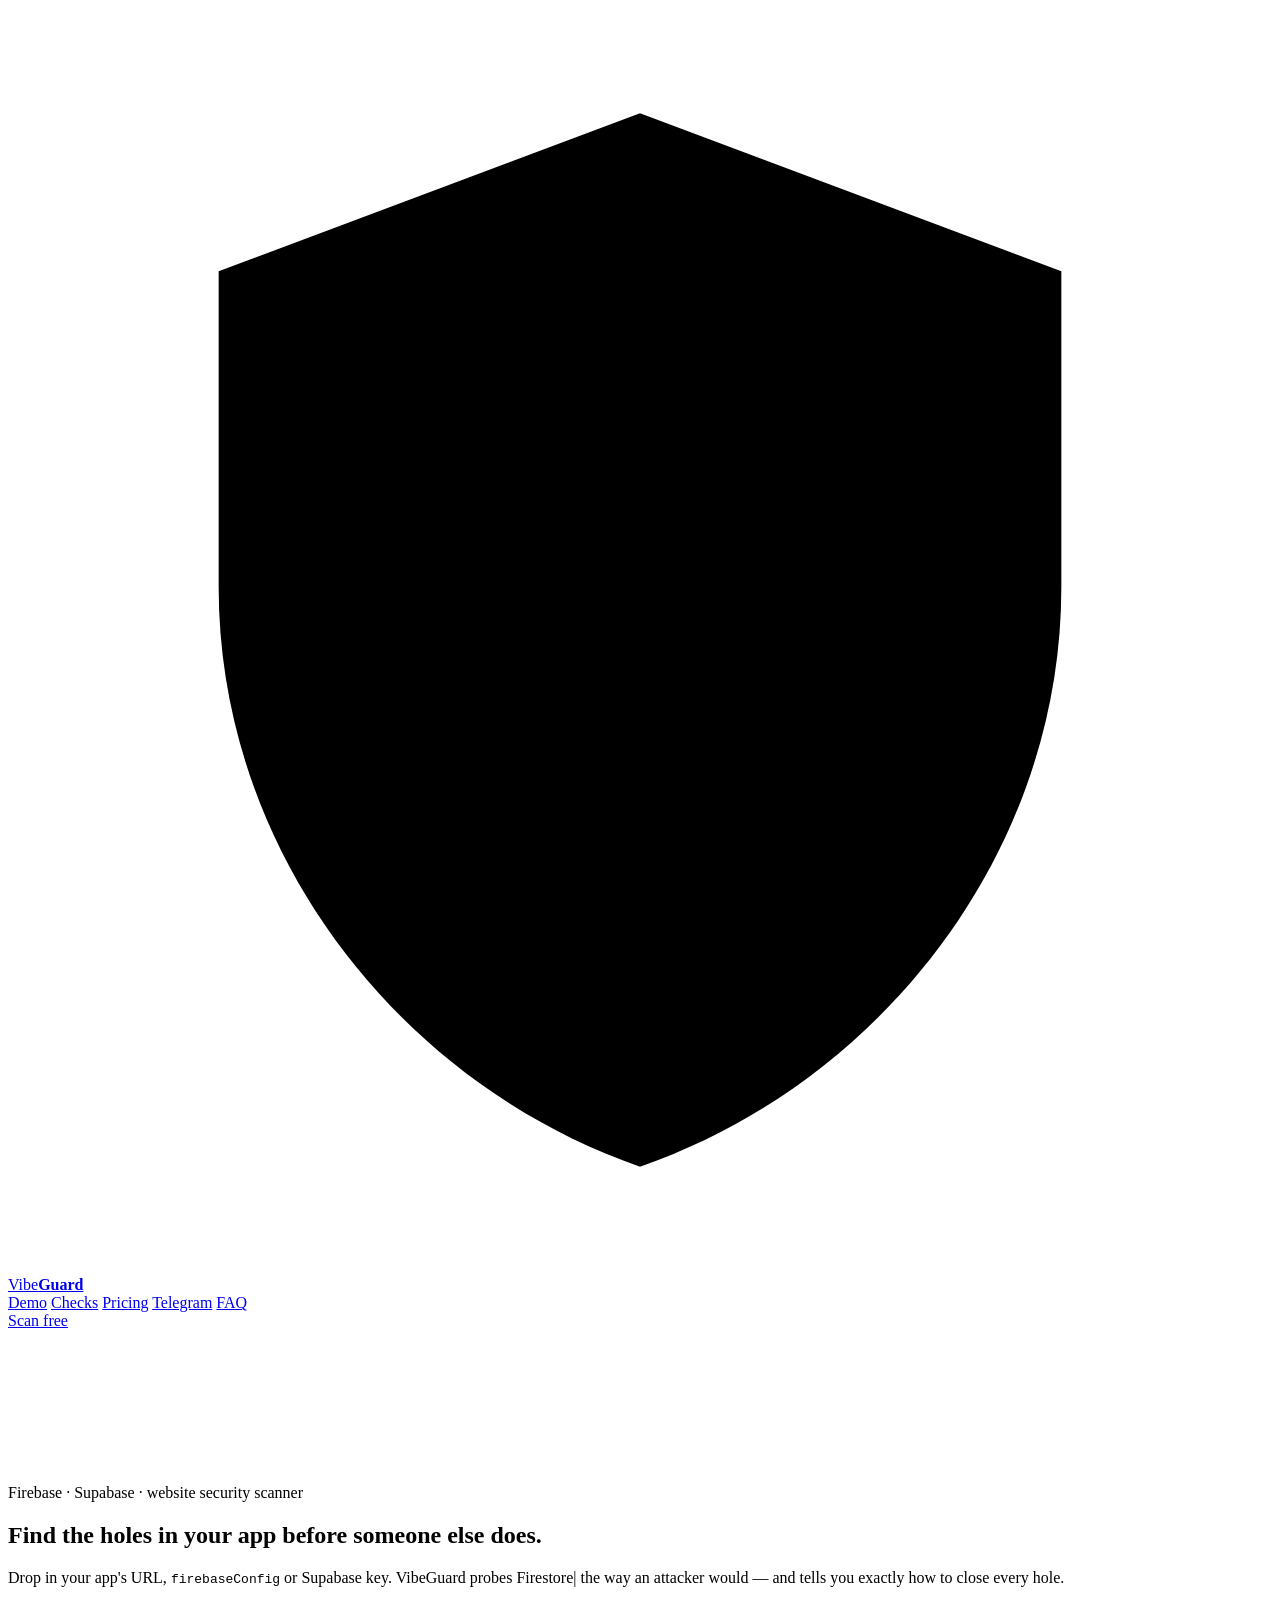
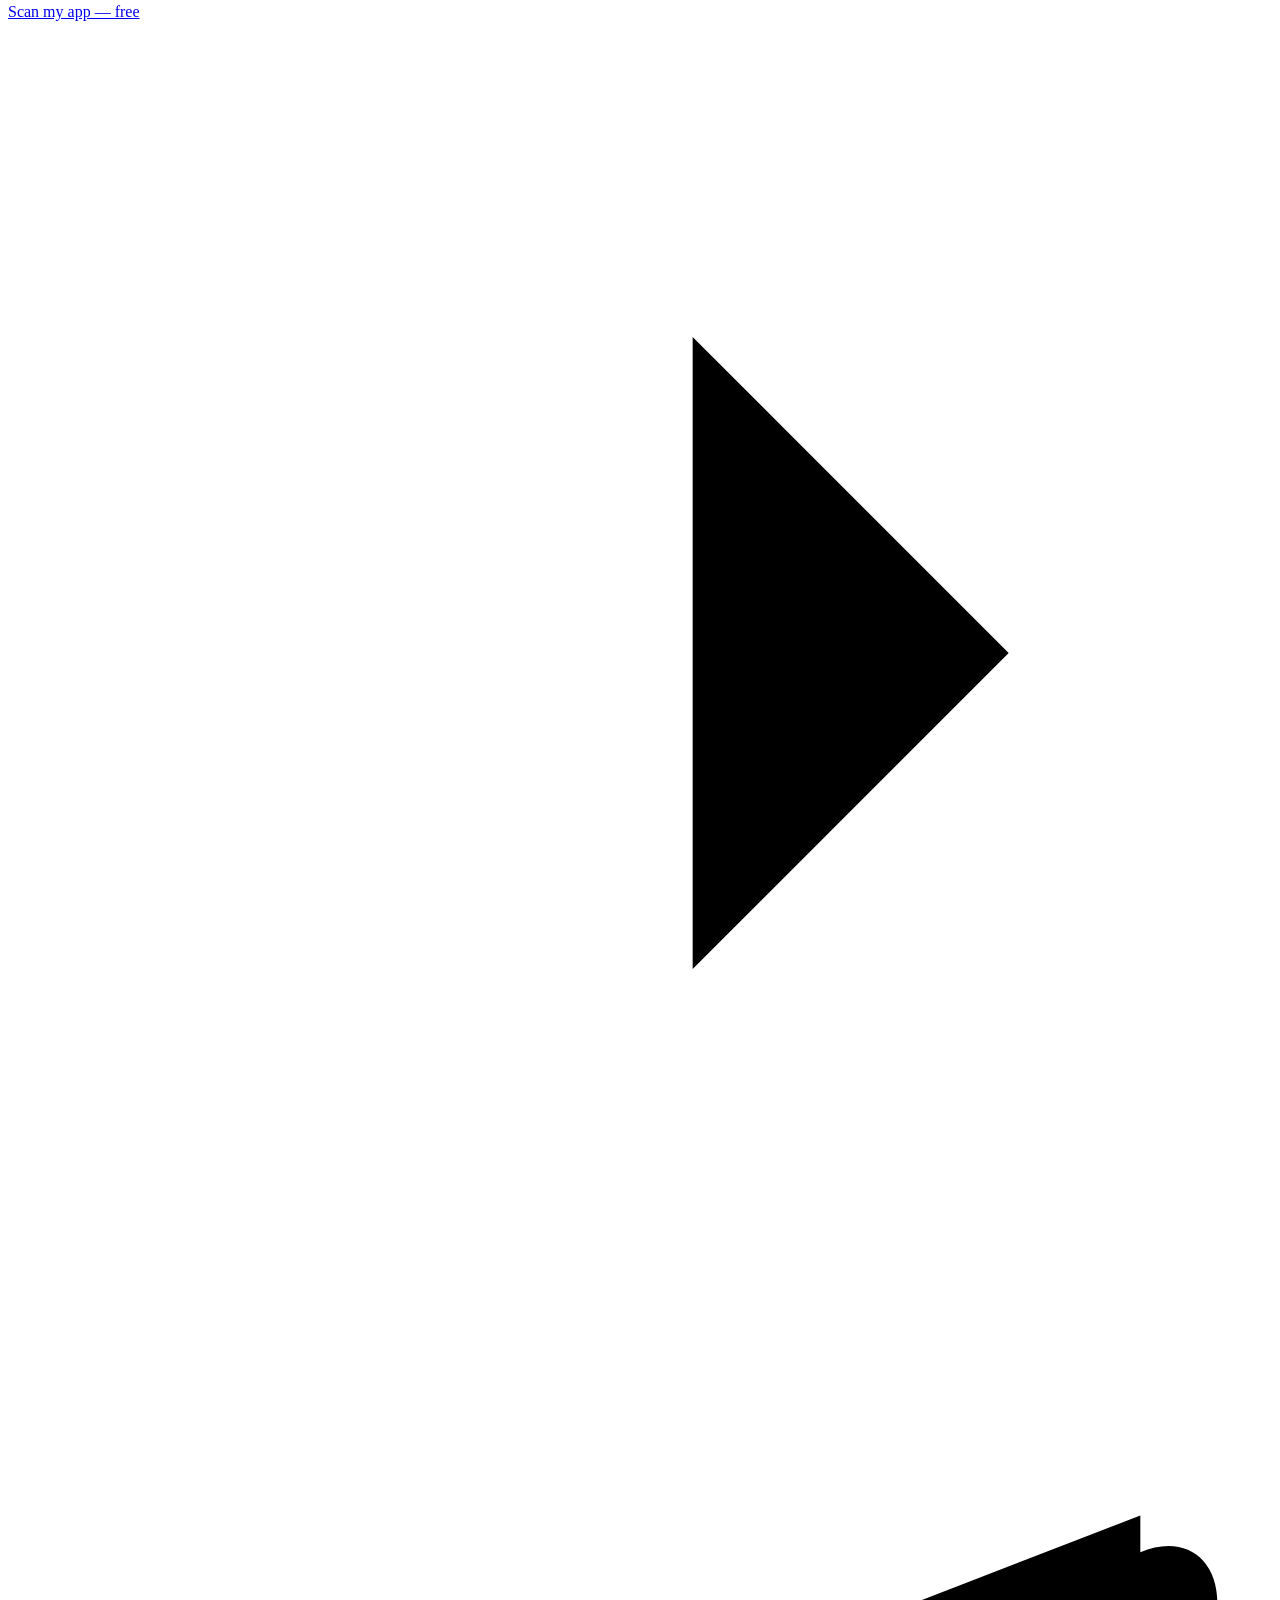
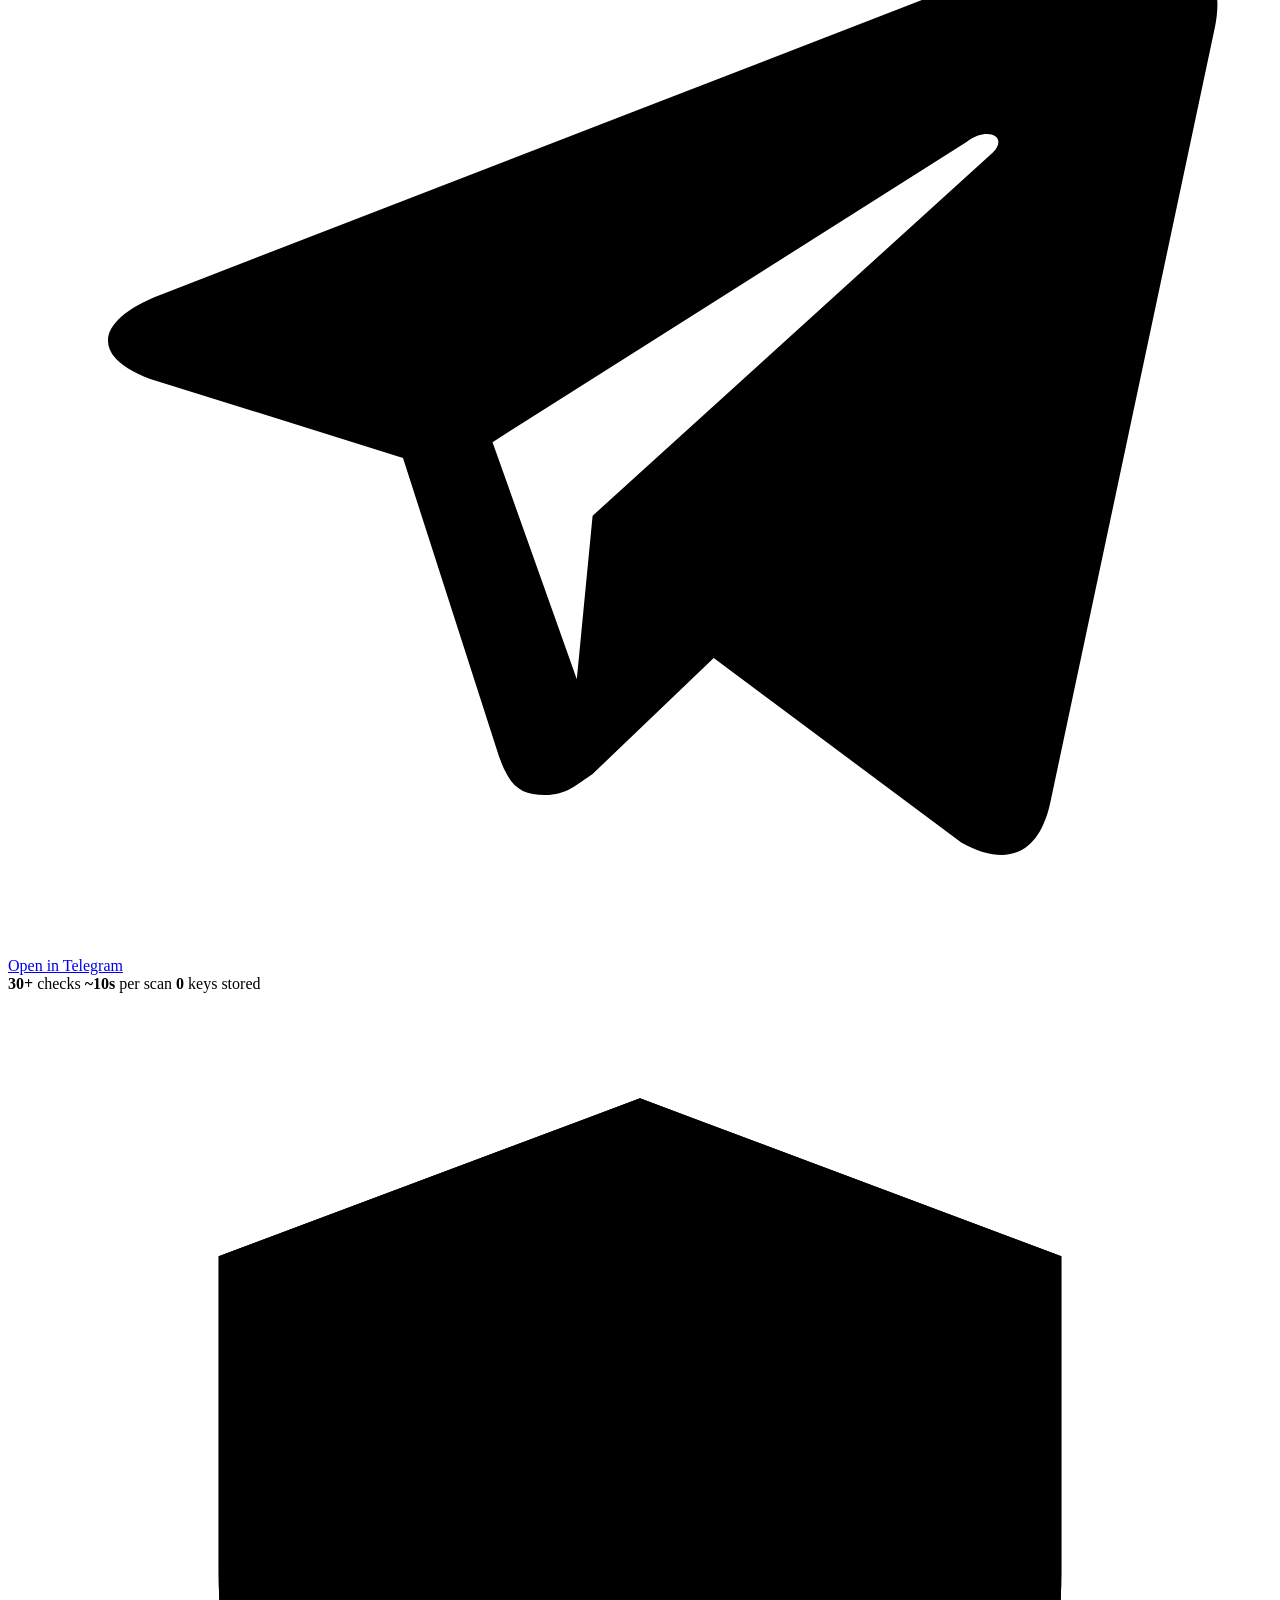
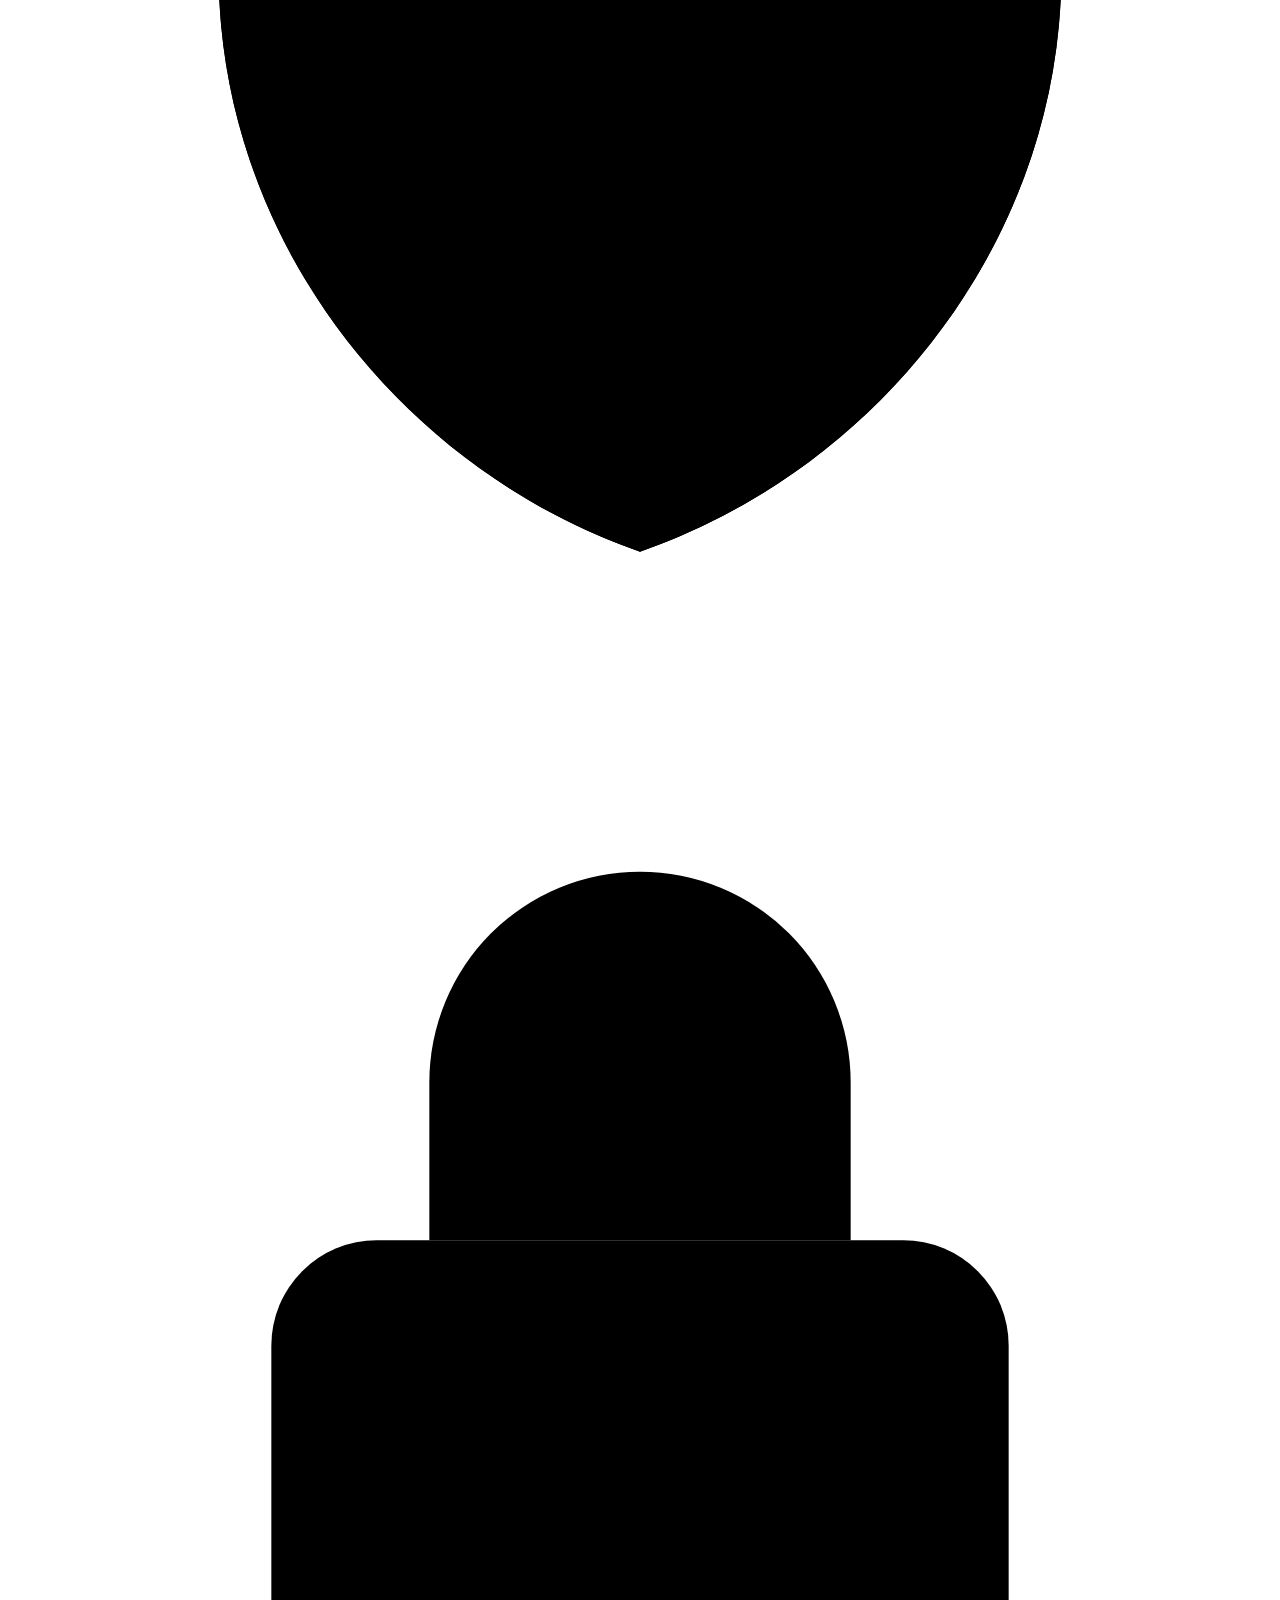
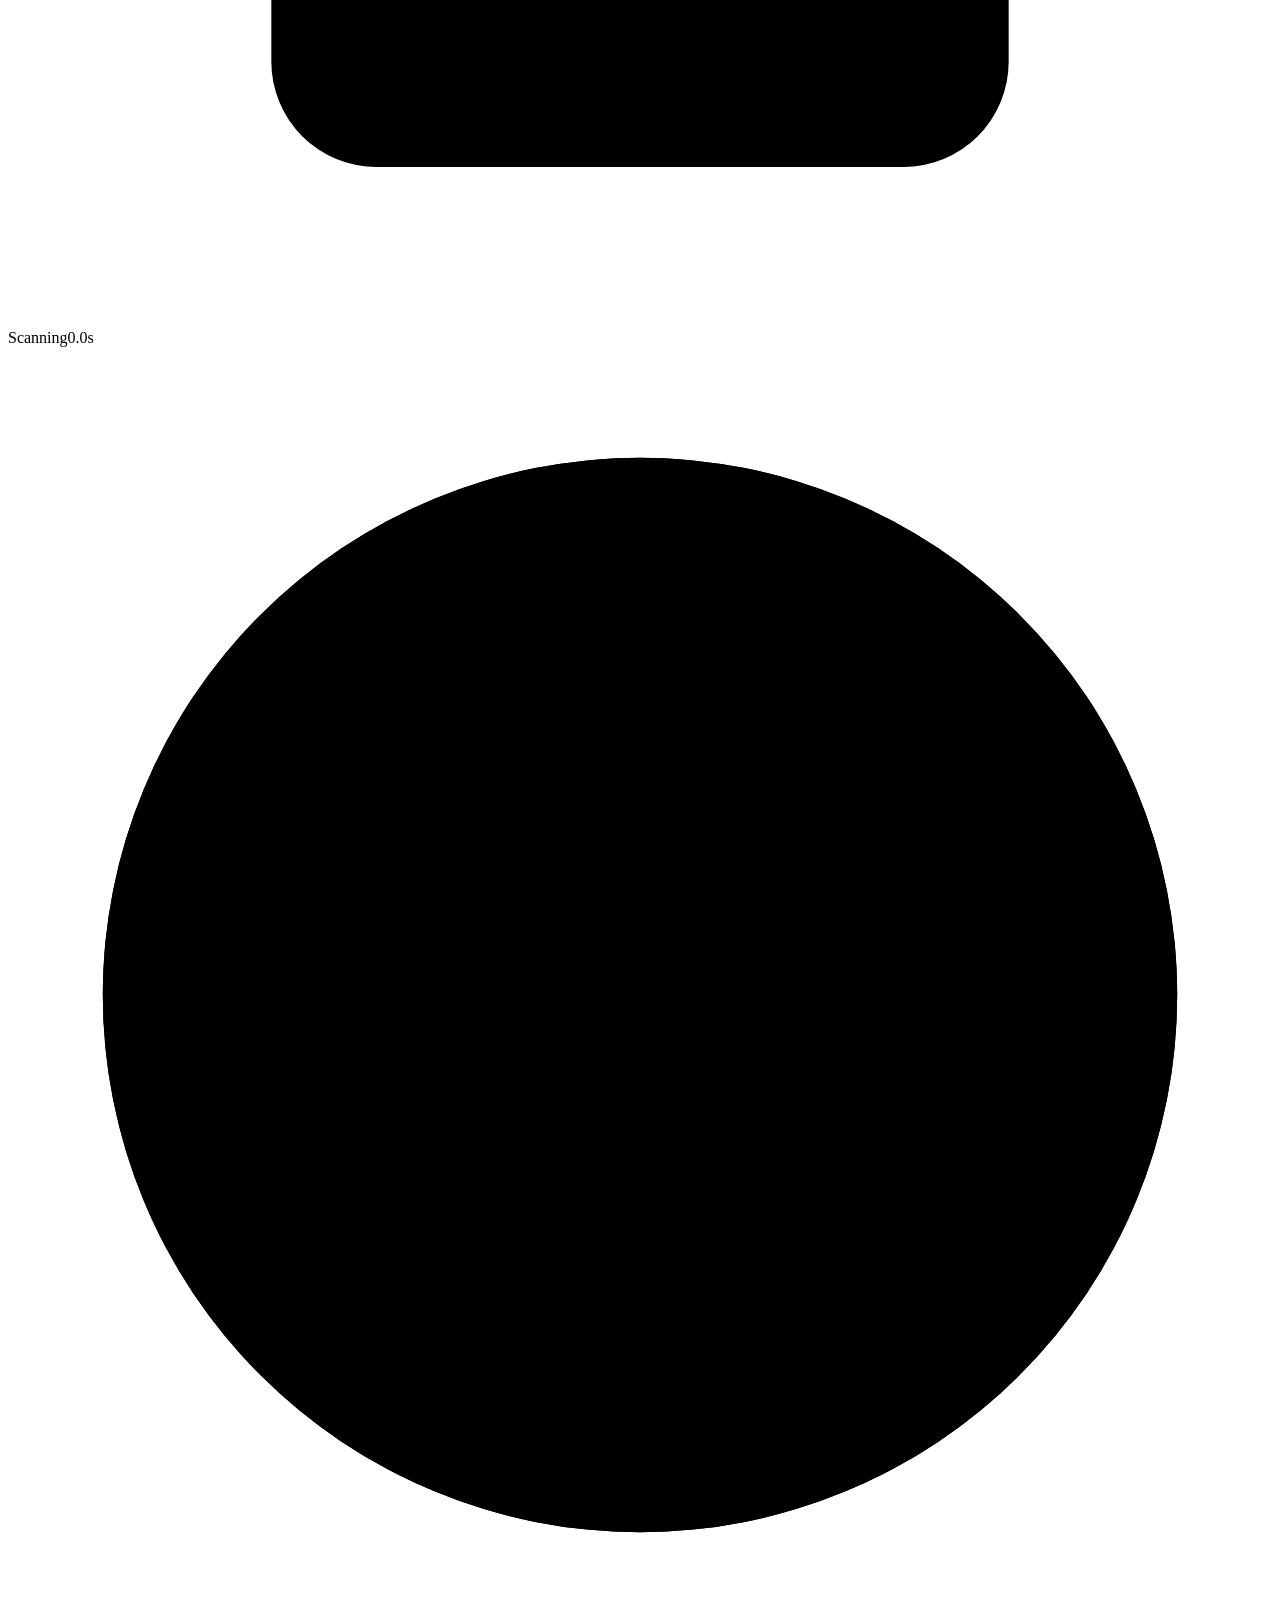
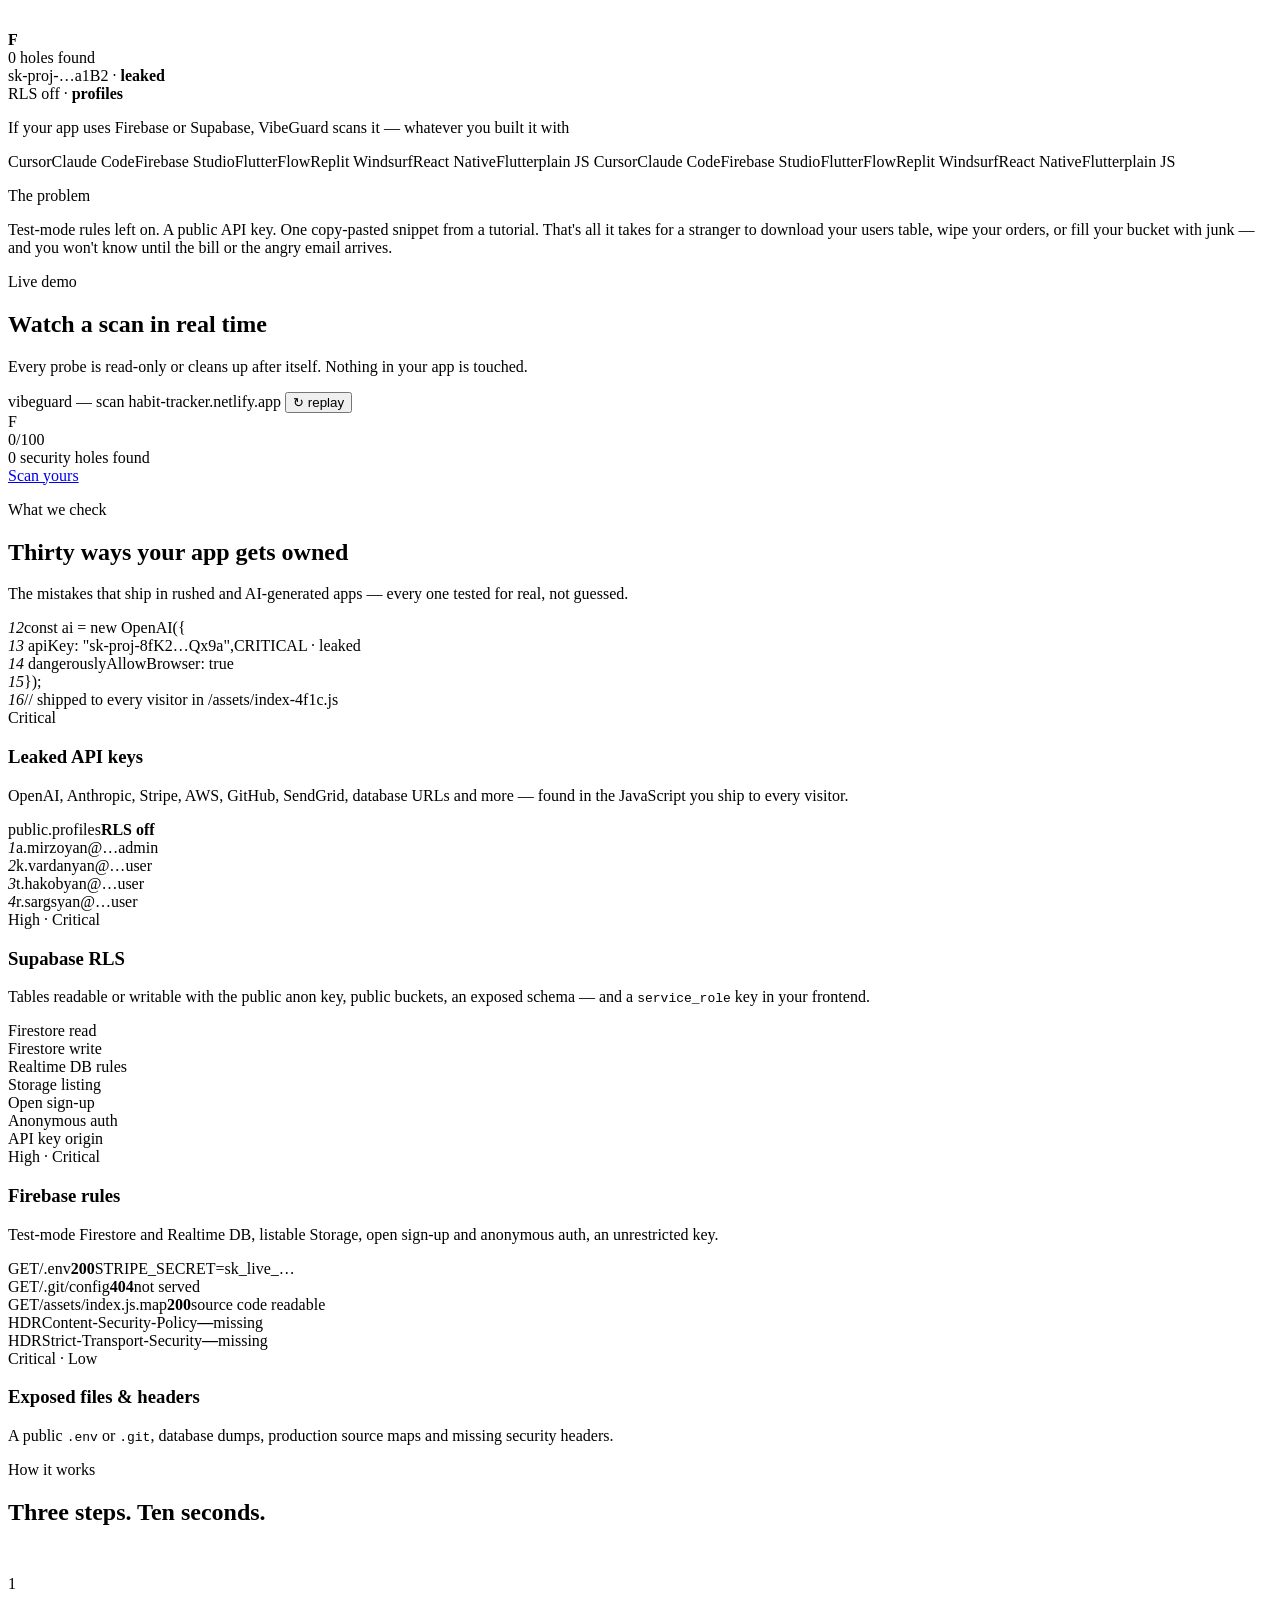
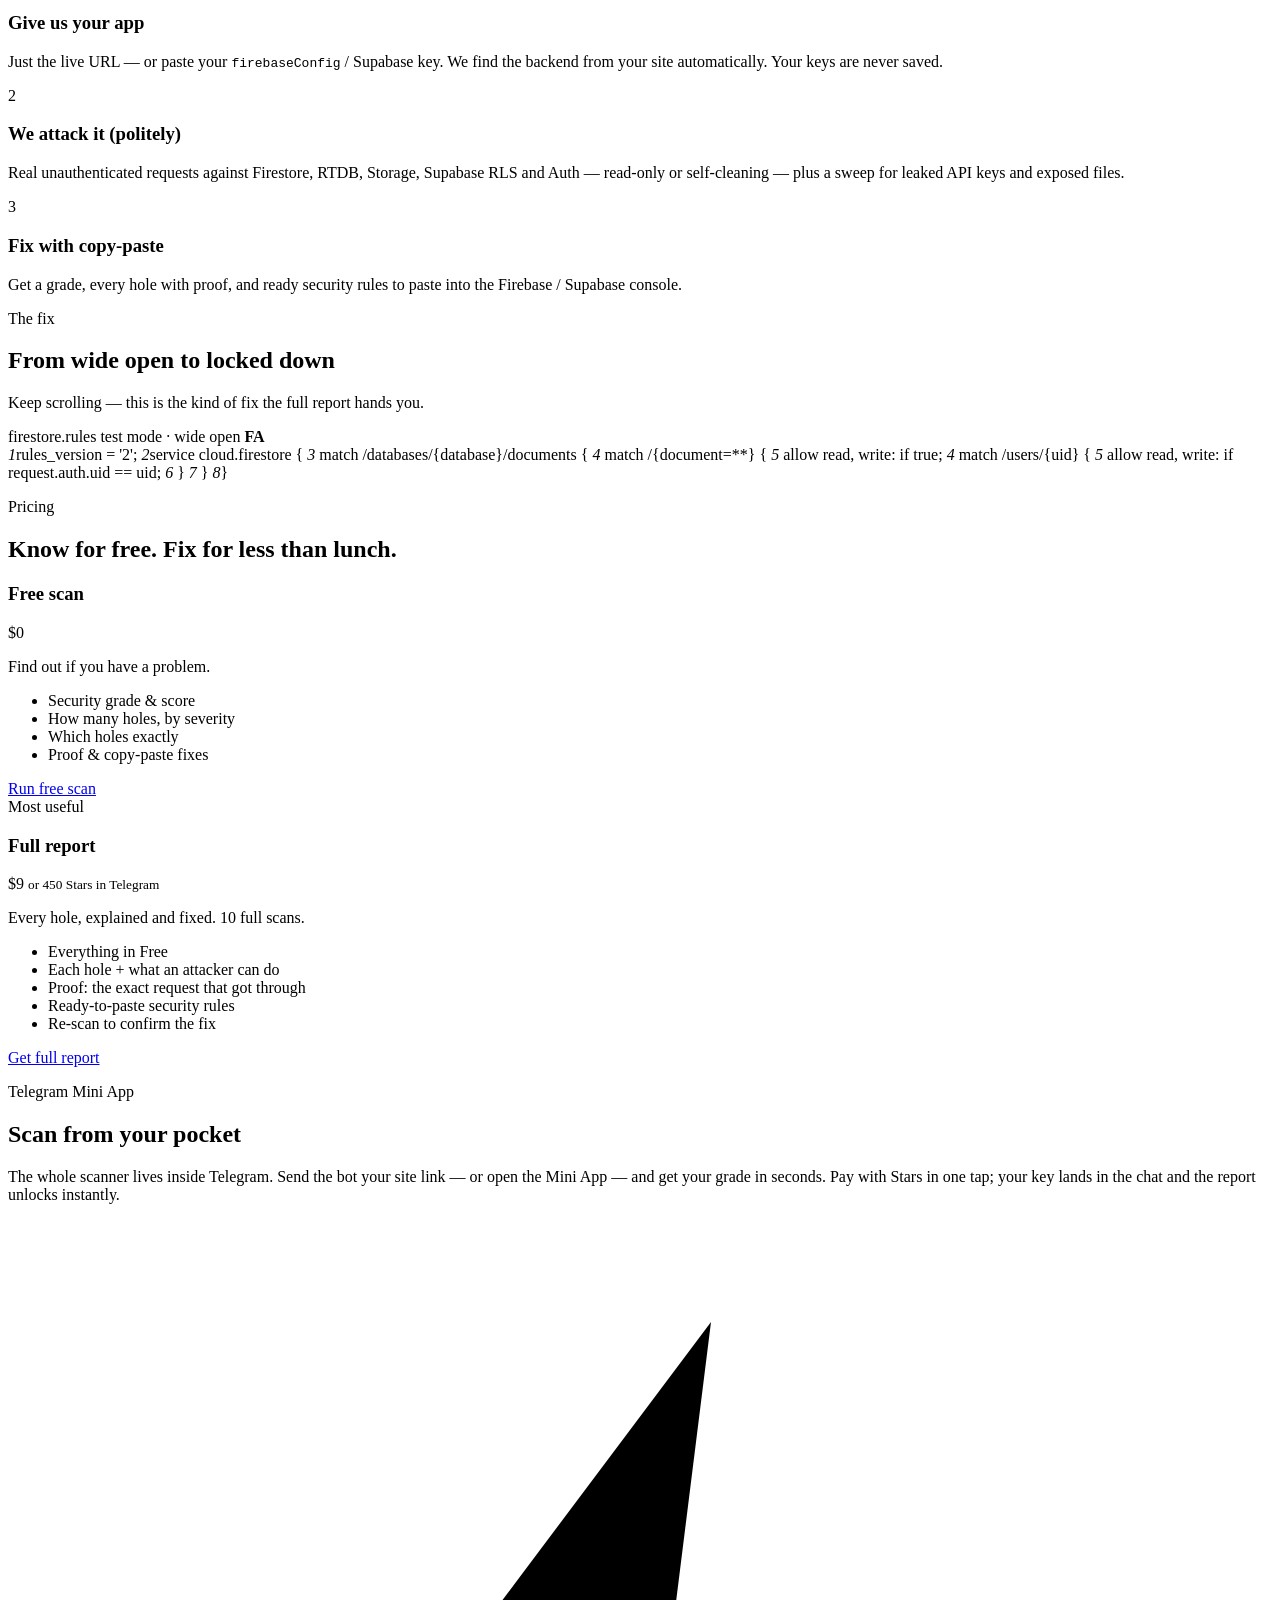
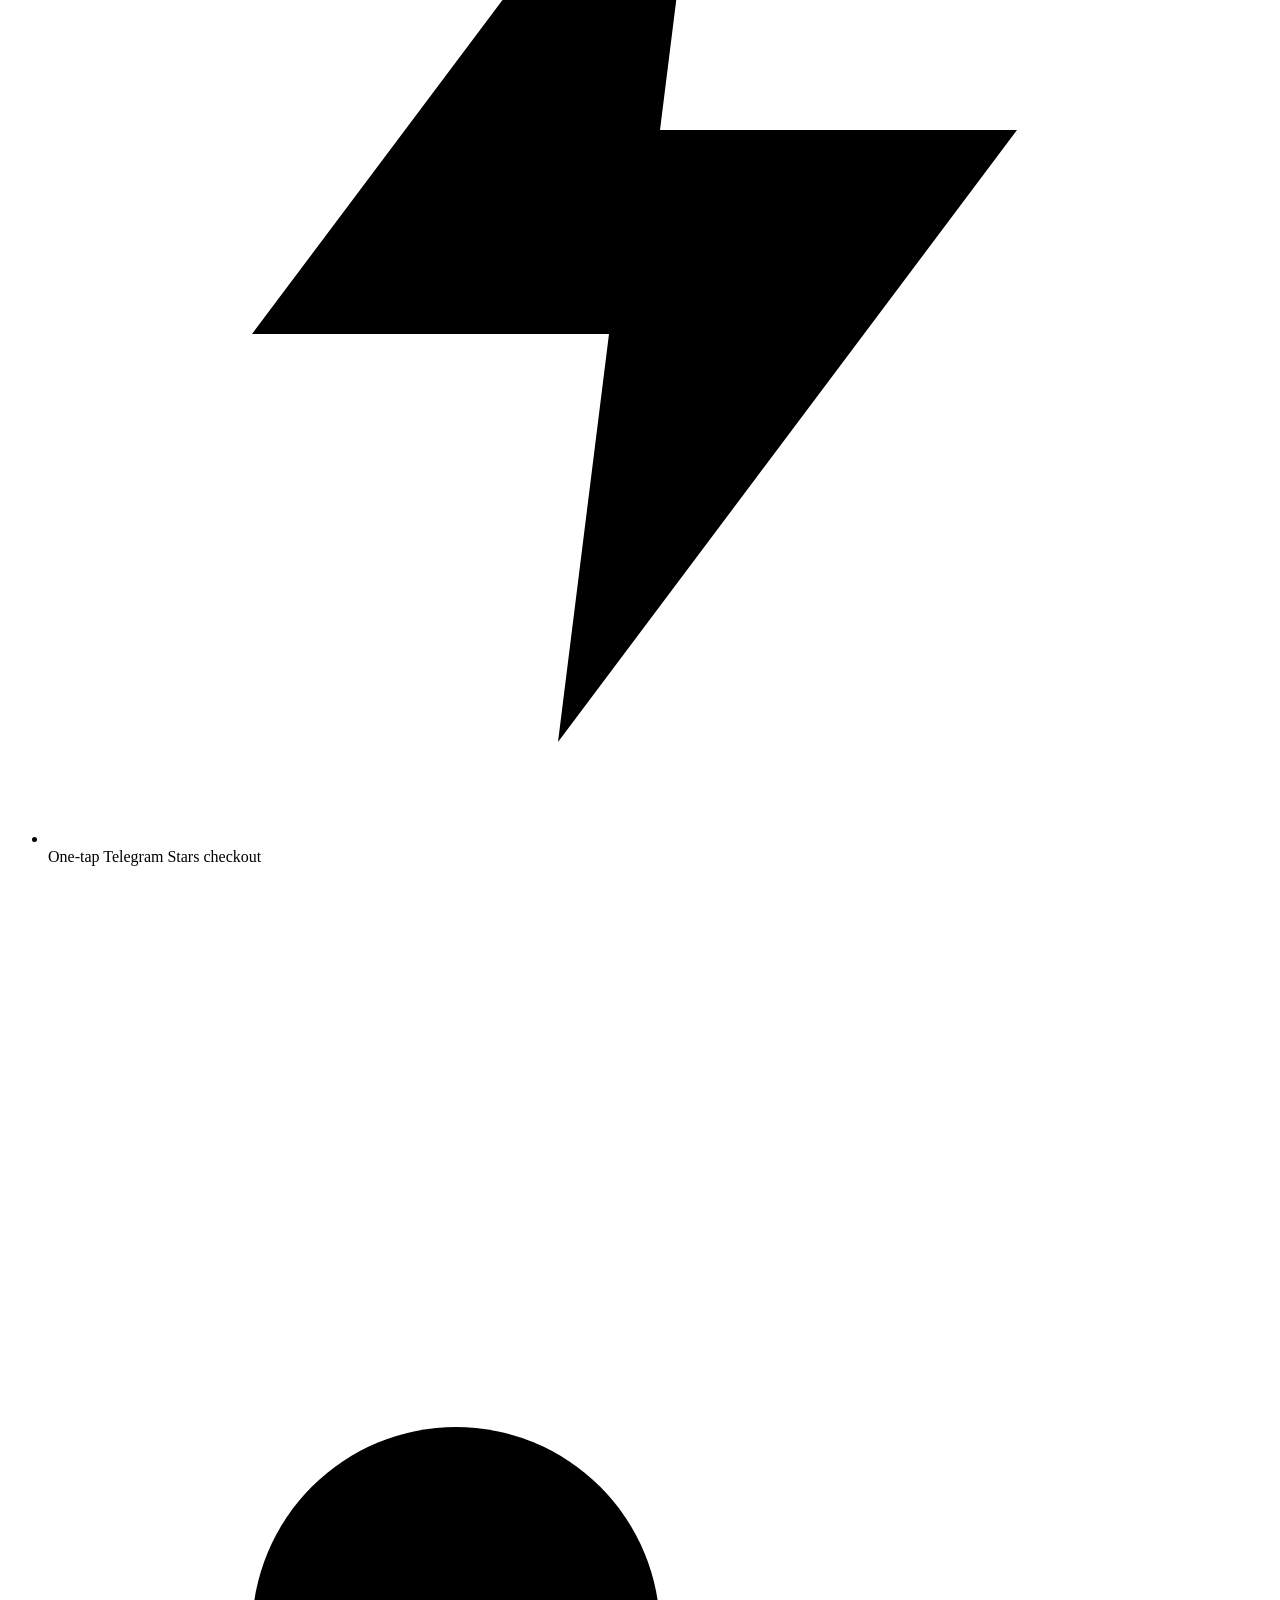
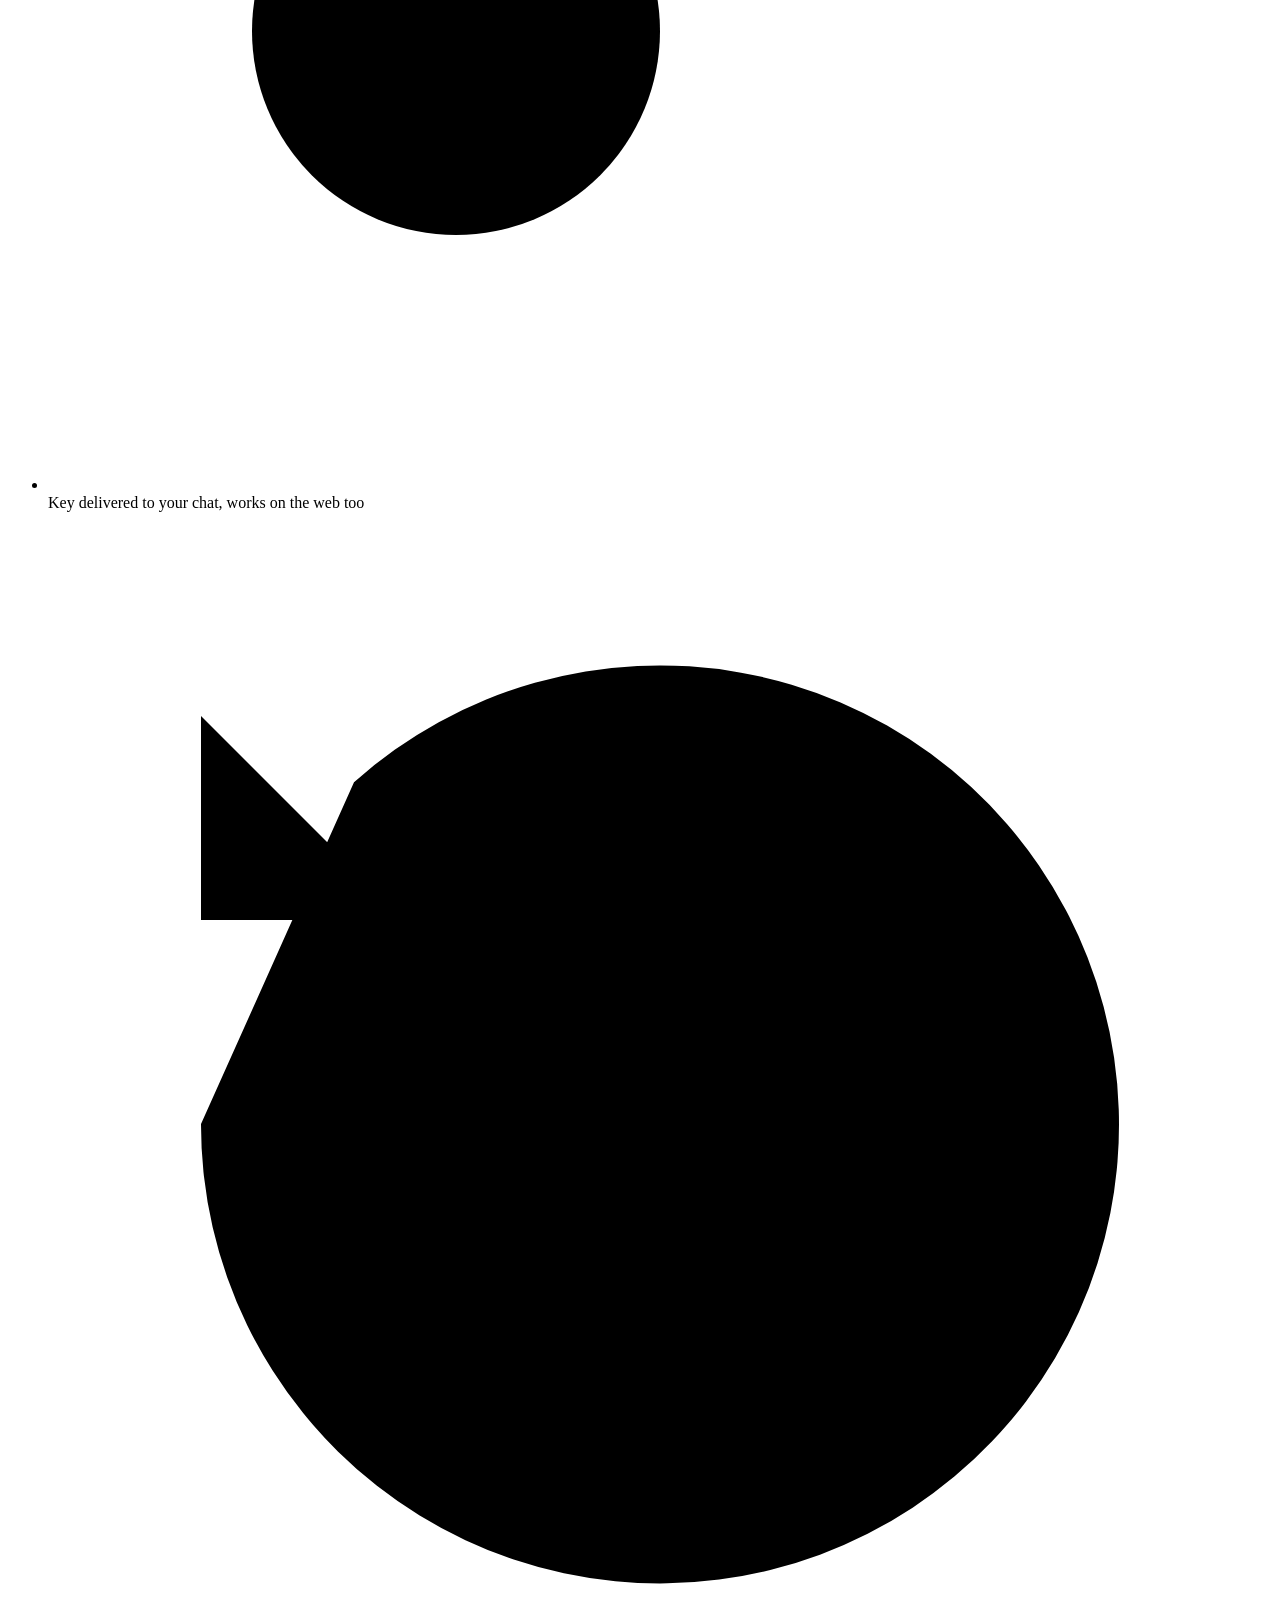
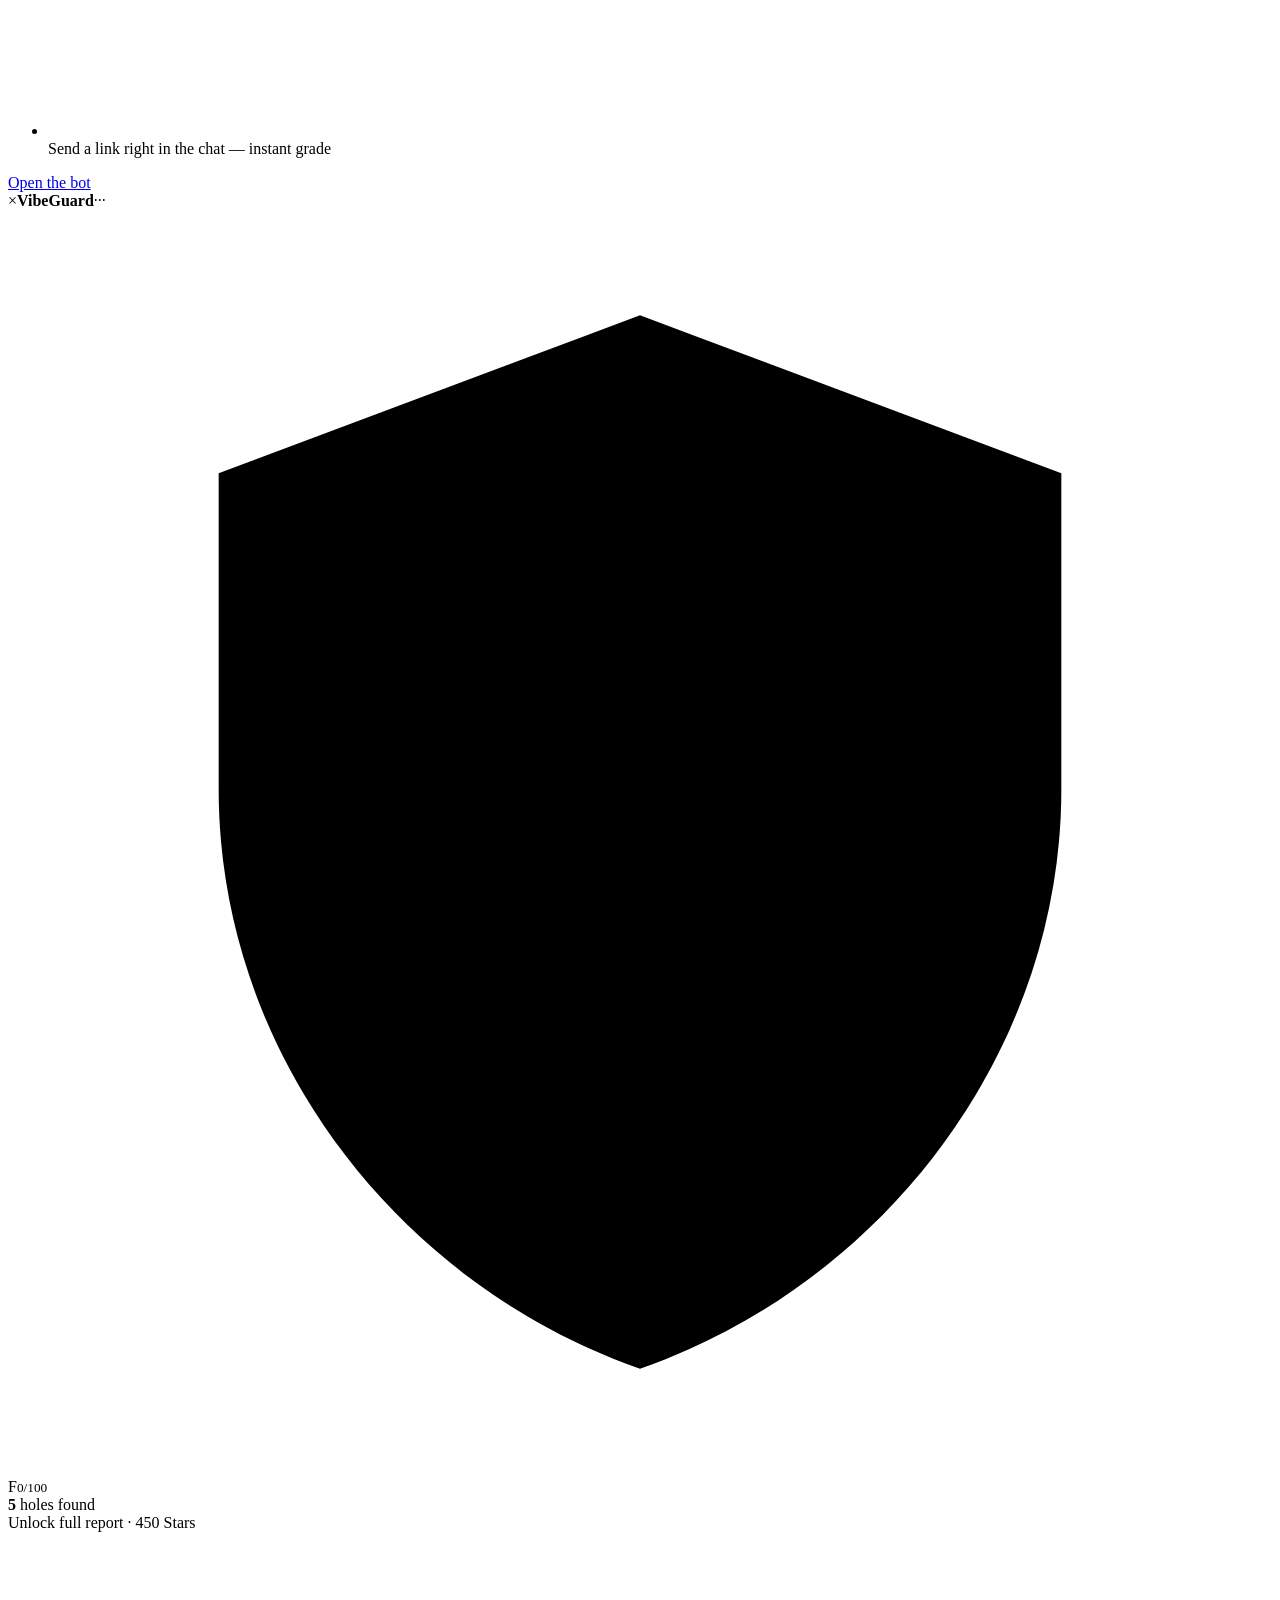
==== commit 6513a271: "feat(landing): live scanner hero, animated checks bento, new og.png - Hero: a looping scanner window" ====
--- a/app/static/index.html
+++ b/app/static/index.html
@@ -3,10 +3,10 @@
 <head>
   <meta charset="UTF-8" />
   <meta name="viewport" content="width=device-width, initial-scale=1.0" />
-  <title>VibeGuard — Find the holes in your Firebase app</title>
-  <meta name="description" content="VibeGuard scans your Firebase / vibe-coded app for open database rules, public storage and weak auth in seconds — and tells you exactly how to fix them." />
-  <meta property="og:title" content="VibeGuard — Firebase security scanner" />
-  <meta property="og:description" content="Open Firestore? Public storage? Find out in 10 seconds. Free scan." />
+  <title>VibeGuard — Find the holes in your app</title>
+  <meta name="description" content="Paste your site URL. VibeGuard finds open Firebase and Supabase rules, leaked API keys, public .env files and weak auth in seconds — and shows exactly how to fix them." />
+  <meta property="og:title" content="VibeGuard — security scanner for vibe-coded apps" />
+  <meta property="og:description" content="Leaked OpenAI key? Supabase RLS off? Public .env? Paste your URL — find out in 10 seconds. Free." />
   <meta property="og:type" content="website" />
   <meta property="og:url" content="https://vibe-guard-6b9h.onrender.com/" />
   <meta property="og:image" content="https://vibe-guard-6b9h.onrender.com/og.png" />
@@ -19,6 +19,7 @@
   <link rel="preconnect" href="https://fonts.googleapis.com" />
   <link rel="preconnect" href="https://fonts.gstatic.com" crossorigin />
   <link href="https://fonts.googleapis.com/css2?family=Bricolage+Grotesque:opsz,wght@12..96,500;12..96,700;12..96,800&family=Inter:wght@400;500;600;700&family=JetBrains+Mono:wght@400;500;700&display=swap" rel="stylesheet" />
+  <link rel="stylesheet" href="/motion.css" />
   <link rel="stylesheet" href="/landing.css" />
   <link rel="icon" href="data:image/svg+xml,%3Csvg xmlns='http://www.w3.org/2000/svg' viewBox='0 0 24 24'%3E%3Cpath fill='%235eead4' d='M12 2 4 5v6c0 5 3.4 9.4 8 11 4.6-1.6 8-6 8-11V5l-8-3Z'/%3E%3C/svg%3E" />
 </head>
@@ -74,9 +75,9 @@
               Open in Telegram</span></a>
           </div>
           <div class="hero-meta reveal-hero">
-            <span><b>8</b> checks</span><span class="sep"></span>
-            <span><b>~5s</b> per scan</span><span class="sep"></span>
-            <span><b>0</b> API keys stored</span>
+            <span><b data-count-to="30" data-suffix="+">30+</b> checks</span><span class="sep"></span>
+            <span><b>~10s</b> per scan</span><span class="sep"></span>
+            <span><b>0</b> keys stored</span>
           </div>
         </div>
 
@@ -98,10 +99,35 @@
               <path class="shield-check" d="m8.5 12 2.4 2.4L16 9.3" />
             </svg>
           </div>
-          <div class="chip chip-1"><i class="dot bad"></i>Firestore · <b>open write</b></div>
-          <div class="chip chip-2"><i class="dot ok"></i>Realtime DB · locked</div>
-          <div class="chip chip-3"><i class="dot warn"></i>Storage · <b>listable</b></div>
-          <div class="chip chip-4"><i class="dot ok"></i>Anonymous auth · off</div>
+          <div class="hv-card" id="hvCard">
+            <div class="hv-bar">
+              <i></i><i></i><i></i>
+              <span class="hv-url"><svg viewBox="0 0 24 24"><rect x="5" y="11" width="14" height="10" rx="2"/><path d="M8 11V8a4 4 0 0 1 8 0v3"/></svg><span id="hvUrl"></span><b class="hv-caret"></b></span>
+            </div>
+            <div class="hv-stage">
+              <div class="hv-scan" id="hvScan">
+                <div class="hv-scan-top"><span class="hv-spin"></span><span>Scanning</span><span class="hv-time" id="hvTime">0.0s</span></div>
+                <div class="hv-progress"><i id="hvProg"></i></div>
+                <ol class="hv-log" id="hvLog"></ol>
+              </div>
+              <div class="hv-report" id="hvReport">
+                <div class="hv-top">
+                  <div class="hv-gauge">
+                    <svg viewBox="0 0 80 80"><circle class="hv-track" cx="40" cy="40" r="34"/><circle class="hv-fill" id="hvFill" cx="40" cy="40" r="34"/></svg>
+                    <b id="hvGrade">F</b>
+                  </div>
+                  <div class="hv-head">
+                    <div class="hv-holes"><span id="hvHoles">0</span> holes found</div>
+                    <div class="hv-stack" id="hvStack"></div>
+                  </div>
+                </div>
+                <div class="hv-sev" id="hvSev"></div>
+                <div class="hv-finds" id="hvFinds"></div>
+              </div>
+            </div>
+          </div>
+          <div class="chip chip-1"><i class="dot bad"></i>sk-proj-…a1B2 · <b>leaked</b></div>
+          <div class="chip chip-3"><i class="dot warn"></i>RLS off · <b>profiles</b></div>
         </div>
       </div>
 
@@ -137,12 +163,12 @@
       <div class="terminal reveal-up" id="terminal">
         <div class="term-bar">
           <i></i><i></i><i></i>
-          <span>vibeguard — scan demo-app</span>
+          <span>vibeguard — scan habit-tracker.netlify.app</span>
           <button class="term-replay" id="termReplay" title="Replay">↻ replay</button>
         </div>
         <div class="term-body" id="termBody"></div>
         <div class="term-result" id="termResult">
-          <div class="tr-grade">F</div>
+          <div class="tr-grade" id="trGrade">F</div>
           <div class="tr-info">
             <div class="tr-score"><span id="trScore">0</span>/100</div>
             <div class="tr-holes"><span id="trHoles">0</span> security holes found</div>
@@ -156,18 +182,69 @@
     <section class="checks" id="checks">
       <div class="section-head">
         <p class="eyebrow">What we check</p>
-        <h2 class="h2 split">Eight ways your app gets owned</h2>
+        <h2 class="h2 split">Thirty ways your app gets owned</h2>
         <p class="lead">The mistakes that ship in rushed and AI-generated apps — every one tested for real, not guessed.</p>
       </div>
-      <div class="check-grid">
-        <article class="check-card tilt"><span class="sev critical">Critical</span><div class="cc-ico">✎</div><h3>Firestore writable by anyone</h3><p>Strangers can create, overwrite or delete your documents.</p></article>
-        <article class="check-card tilt"><span class="sev critical">Critical</span><div class="cc-ico">⚡</div><h3>Realtime DB writable by anyone</h3><p>Your whole JSON tree can be replaced with one request.</p></article>
-        <article class="check-card tilt"><span class="sev high">High</span><div class="cc-ico">👁</div><h3>Firestore readable by anyone</h3><p>Users, orders, messages — downloadable from the public API.</p></article>
-        <article class="check-card tilt"><span class="sev high">High</span><div class="cc-ico">⇣</div><h3>Realtime DB readable by anyone</h3><p>The entire database served as JSON to whoever asks.</p></article>
-        <article class="check-card tilt"><span class="sev high">High</span><div class="cc-ico">▤</div><h3>Storage bucket listable</h3><p>Uploaded files — IDs, invoices, photos — can be enumerated.</p></article>
-        <article class="check-card tilt"><span class="sev medium">Medium</span><div class="cc-ico">＋</div><h3>Open email sign-up</h3><p>Anyone can mint an account and pass every <code>auth != null</code> rule.</p></article>
-        <article class="check-card tilt"><span class="sev medium">Medium</span><div class="cc-ico">?</div><h3>Anonymous auth enabled</h3><p>A valid auth token with zero credentials.</p></article>
-        <article class="check-card tilt"><span class="sev low">Low</span><div class="cc-ico">⚿</div><h3>Unrestricted API key</h3><p>Key works from any origin — easy quota abuse.</p></article>
+      <div class="bento" id="bento">
+        <article class="bento-card b-secrets">
+          <div class="bc-visual code-win" aria-hidden="true">
+            <div class="cw-line"><em>12</em><span class="k">const</span> ai = <span class="k">new</span> OpenAI({</div>
+            <div class="cw-line cw-hot"><em>13</em>  apiKey: <span class="s">"<span id="leakKey">sk-proj-8fK2…Qx9a</span>"</span>,<span class="cw-tag">CRITICAL · leaked</span></div>
+            <div class="cw-line"><em>14</em>  dangerouslyAllowBrowser: <span class="k">true</span></div>
+            <div class="cw-line"><em>15</em>});</div>
+            <div class="cw-line"><em>16</em><span class="c">// shipped to every visitor in /assets/index-4f1c.js</span></div>
+            <div class="cw-beam"></div>
+          </div>
+          <div class="bc-copy">
+            <span class="sev critical">Critical</span>
+            <h3>Leaked API keys</h3>
+            <p>OpenAI, Anthropic, Stripe, AWS, GitHub, SendGrid, database URLs and more — found in the JavaScript you ship to every visitor.</p>
+          </div>
+        </article>
+        <article class="bento-card b-supabase">
+          <div class="bc-visual sb-table" aria-hidden="true">
+            <div class="sb-head"><span>public.profiles</span><b class="sb-rls">RLS off</b></div>
+            <div class="sb-row"><i>1</i><span>a.mirzoyan@…</span><span>admin</span></div>
+            <div class="sb-row"><i>2</i><span>k.vardanyan@…</span><span>user</span></div>
+            <div class="sb-row"><i>3</i><span>t.hakobyan@…</span><span>user</span></div>
+            <div class="sb-row"><i>4</i><span>r.sargsyan@…</span><span>user</span></div>
+          </div>
+          <div class="bc-copy">
+            <span class="sev high">High · Critical</span>
+            <h3>Supabase RLS</h3>
+            <p>Tables readable or writable with the public anon key, public buckets, an exposed schema — and a <code>service_role</code> key in your frontend.</p>
+          </div>
+        </article>
+        <article class="bento-card b-firebase">
+          <div class="bc-visual fb-list" aria-hidden="true">
+            <div class="fb-item"><i></i>Firestore read</div>
+            <div class="fb-item"><i></i>Firestore write</div>
+            <div class="fb-item"><i></i>Realtime DB rules</div>
+            <div class="fb-item"><i></i>Storage listing</div>
+            <div class="fb-item"><i></i>Open sign-up</div>
+            <div class="fb-item"><i></i>Anonymous auth</div>
+            <div class="fb-item"><i></i>API key origin</div>
+          </div>
+          <div class="bc-copy">
+            <span class="sev high">High · Critical</span>
+            <h3>Firebase rules</h3>
+            <p>Test-mode Firestore and Realtime DB, listable Storage, open sign-up and anonymous auth, an unrestricted key.</p>
+          </div>
+        </article>
+        <article class="bento-card b-web">
+          <div class="bc-visual web-probe" aria-hidden="true">
+            <div class="wp-row"><span class="wp-m">GET</span><span class="wp-p">/.env</span><b class="wp-s bad">200</b><span class="wp-n">STRIPE_SECRET=sk_live_…</span></div>
+            <div class="wp-row"><span class="wp-m">GET</span><span class="wp-p">/.git/config</span><b class="wp-s ok">404</b><span class="wp-n">not served</span></div>
+            <div class="wp-row"><span class="wp-m">GET</span><span class="wp-p">/assets/index.js.map</span><b class="wp-s warn">200</b><span class="wp-n">source code readable</span></div>
+            <div class="wp-row"><span class="wp-m">HDR</span><span class="wp-p">Content-Security-Policy</span><b class="wp-s warn">—</b><span class="wp-n">missing</span></div>
+            <div class="wp-row"><span class="wp-m">HDR</span><span class="wp-p">Strict-Transport-Security</span><b class="wp-s warn">—</b><span class="wp-n">missing</span></div>
+          </div>
+          <div class="bc-copy">
+            <span class="sev critical">Critical · Low</span>
+            <h3>Exposed files &amp; headers</h3>
+            <p>A public <code>.env</code> or <code>.git</code>, database dumps, production source maps and missing security headers.</p>
+          </div>
+        </article>
       </div>
     </section>
 
@@ -239,7 +316,7 @@
           <div class="plan-glow" aria-hidden="true"></div>
           <div class="plan-badge">Most useful</div>
           <h3>Full report</h3>
-          <div class="price"><span id="priceWeb">$9</span> <small>or ⭐ <span id="priceStars">450</span> in Telegram</small></div>
+          <div class="price"><span id="priceWeb">$9</span> <small>or <span id="priceStars">450</span> Stars in Telegram</small></div>
           <p class="plan-sub">Every hole, explained and fixed. <span id="packScans">10</span> full scans.</p>
           <ul>
             <li class="yes">Everything in Free</li>
@@ -258,11 +335,11 @@
       <div class="tg-copy">
         <p class="eyebrow">Telegram Mini App</p>
         <h2 class="h2 split">Scan from your pocket</h2>
-        <p class="lead">The whole scanner lives inside Telegram. Paste the config, tap Scan, pay with Stars in one tap — your key lands in the chat and the report unlocks instantly.</p>
+        <p class="lead">The whole scanner lives inside Telegram. Send the bot your site link — or open the Mini App — and get your grade in seconds. Pay with Stars in one tap; your key lands in the chat and the report unlocks instantly.</p>
         <ul class="tg-list">
-          <li><span>⚡</span> One-tap Telegram Stars checkout</li>
-          <li><span>🔑</span> Key delivered to your chat, works on the web too</li>
-          <li><span>🕘</span> Your scan history synced to your account</li>
+          <li><span><svg viewBox="0 0 24 24"><path d="M13 2 4 14h7l-1 8 9-12h-7z"/></svg></span> One-tap Telegram Stars checkout</li>
+          <li><span><svg viewBox="0 0 24 24"><circle cx="8" cy="15" r="4"/><path d="m11 12 9-9M17 6l3 3"/></svg></span> Key delivered to your chat, works on the web too</li>
+          <li><span><svg viewBox="0 0 24 24"><path d="M12 7v5l3 2M3 12a9 9 0 1 0 3-6.7M3 4v4h4"/></svg></span> Send a link right in the chat — instant grade</li>
         </ul>
         <a href="/tg/" class="btn btn-primary btn-lg magnetic" id="tgOpenBtn"><span>Open the bot</span></a>
       </div>
@@ -270,7 +347,7 @@
         <div class="phone" id="phone">
           <div class="phone-notch"></div>
           <div class="phone-screen">
-            <div class="ps-head"><span class="ps-back">✕</span><b>VibeGuard</b><span class="ps-dots">⋯</span></div>
+            <div class="ps-head"><span class="ps-back">×</span><b>VibeGuard</b><span class="ps-dots">···</span></div>
             <div class="ps-radar"><div class="ps-sweep"></div><svg viewBox="0 0 24 24"><path d="M12 2 4 5v6c0 5 3.4 9.4 8 11 4.6-1.6 8-6 8-11V5l-8-3Z"/></svg></div>
             <div class="ps-grade"><span>F</span><small>0/100</small></div>
             <div class="ps-count"><b>5</b> holes found</div>
@@ -279,10 +356,10 @@
               <div class="ps-row"><i class="h"></i><span></span></div>
               <div class="ps-row"><i class="h"></i><span></span></div>
             </div>
-            <div class="ps-main">Unlock full report · ⭐ <span class="ps-stars">450</span></div>
-          </div>
-        </div>
-        <div class="float-star s1">⭐</div><div class="float-star s2">⭐</div><div class="float-star s3">⭐</div>
+            <div class="ps-main">Unlock full report · <span class="ps-stars">450</span> Stars</div>
+          </div>
+        </div>
+        <div class="float-star s1"><svg viewBox="0 0 24 24" aria-hidden="true"><path d="m12 3 2.7 5.6 6.1.9-4.4 4.3 1 6.1L12 17l-5.4 2.9 1-6.1-4.4-4.3 6.1-.9z"/></svg></div><div class="float-star s2"><svg viewBox="0 0 24 24" aria-hidden="true"><path d="m12 3 2.7 5.6 6.1.9-4.4 4.3 1 6.1L12 17l-5.4 2.9 1-6.1-4.4-4.3 6.1-.9z"/></svg></div><div class="float-star s3"><svg viewBox="0 0 24 24" aria-hidden="true"><path d="m12 3 2.7 5.6 6.1.9-4.4 4.3 1 6.1L12 17l-5.4 2.9 1-6.1-4.4-4.3 6.1-.9z"/></svg></div>
       </div>
     </section>
 
@@ -293,10 +370,10 @@
         <h2 class="h2 split">Questions, answered</h2>
       </div>
       <div class="faq-list">
-        <details class="faq-item reveal-up"><summary>Is it safe to paste my firebaseConfig?</summary><div class="faq-a"><p>Yes. That config is already public — it ships inside your app's JavaScript for anyone to read. VibeGuard uses it only for the scan and never stores the API key; only the project ID, the grade and findings are saved.</p></div></details>
-        <details class="faq-item reveal-up"><summary>Will the scan change or break my data?</summary><div class="faq-a"><p>No. Read checks only read. Write checks create a single <code>__vibeguard_probe__</code> entry and delete it immediately; the sign-up test creates a throwaway user and deletes it. Your real data is never touched.</p></div></details>
+        <details class="faq-item reveal-up"><summary>Is it safe to paste my URL or firebaseConfig?</summary><div class="faq-a"><p>Yes. Your URL and the Firebase / Supabase config are already public — they ship inside your app's JavaScript for anyone to read. VibeGuard uses them only for the scan and never stores keys; only the project name, the grade and findings are saved.</p></div></details>
+        <details class="faq-item reveal-up"><summary>Will the scan change or break my data?</summary><div class="faq-a"><p>No. By default every check is read-only. Only if you tick <b>“This is my project”</b> does VibeGuard also run active tests: a single <code>__vibeguard_probe__</code> entry that is deleted immediately, and a throwaway sign-up that is removed. Your real data is never touched.</p></div></details>
         <details class="faq-item reveal-up"><summary>Can I scan someone else's app?</summary><div class="faq-a"><p>Only with permission. VibeGuard is built for checking projects you own or are authorized to test.</p></div></details>
-        <details class="faq-item reveal-up"><summary>What does the full report include?</summary><div class="faq-a"><p>Every hole found, what an attacker can do with it, the exact request that got through, and step-by-step fixes with security rules you can paste straight into the Firebase console. One purchase includes several full scans so you can re-check after fixing.</p></div></details>
+        <details class="faq-item reveal-up"><summary>What does the full report include?</summary><div class="faq-a"><p>Every hole found, what an attacker can do with it, the exact request that got through, and step-by-step fixes with security rules you can paste straight into the Firebase or Supabase console. One purchase includes several full scans so you can re-check after fixing.</p></div></details>
         <details class="faq-item reveal-up"><summary>How do I pay?</summary><div class="faq-a"><p>On the website, buy a license key and paste it under your report. In Telegram, tap Unlock and pay with Stars — the key is sent to your chat automatically and works on the website too.</p></div></details>
         <details class="faq-item reveal-up"><summary>Do you support Supabase?</summary><div class="faq-a"><p>Yes. VibeGuard checks Supabase Row Level Security on your tables (public read/write), public storage buckets, an exposed database schema, and the single worst mistake — a <code>service_role</code> key shipped in your frontend. Paste your Supabase URL + anon key, or just give us your site URL and we'll find it.</p></div></details>
         <details class="faq-item reveal-up"><summary>What else do you scan besides the database?</summary><div class="faq-a"><p>When you scan by URL, VibeGuard also sweeps your shipped JavaScript for leaked API keys (OpenAI, Anthropic, Stripe, AWS, GitHub, SendGrid, database URLs and more), and checks for a public <code>.env</code> or <code>.git</code>, production source maps, and missing security headers.</p></div></details>
@@ -321,6 +398,7 @@
 
   <script src="/vendor/gsap.min.js"></script>
   <script src="/vendor/ScrollTrigger.min.js"></script>
+  <script src="/motion.js"></script>
   <script src="/landing.js"></script>
 </body>
 </html>
